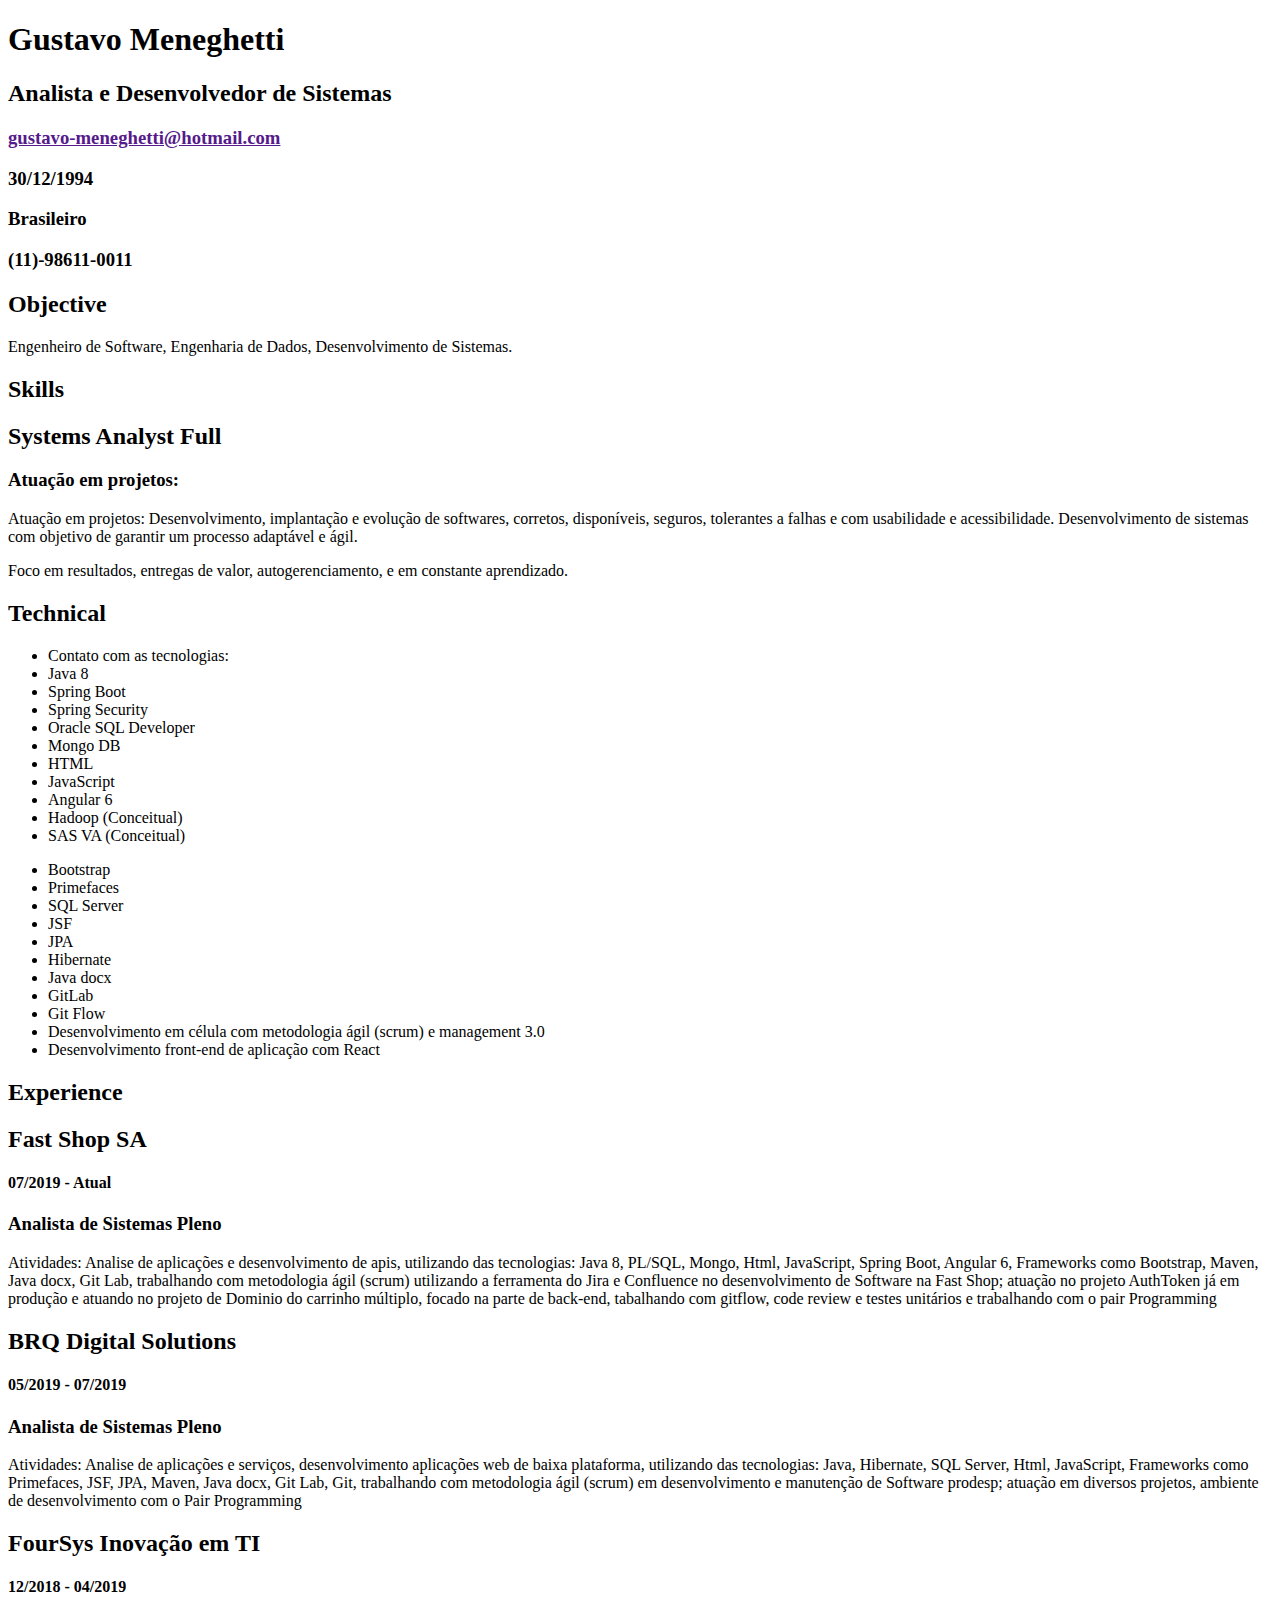
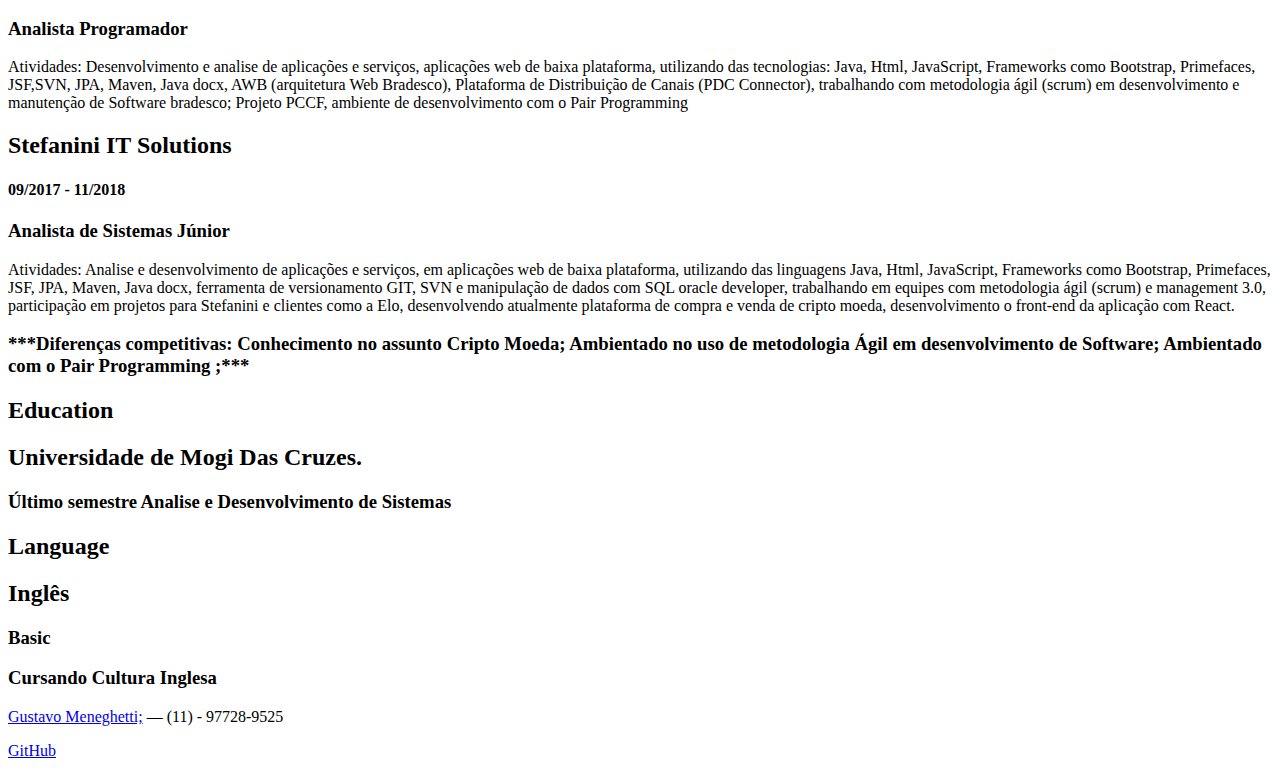
==== index.html @ bf4cbed9 "update" ====
﻿<!DOCTYPE html PUBLIC "-//W3C//DTD XHTML 1.0 Strict//EN" "http://www.w3.org/TR/xhtml1/DTD/xhtml1-strict.dtd">

<!-- saved from url=(0057)file:///C:/Users/Raphael/Desktop/__MACOSX/srt-resume.html -->
<html><head><meta http-equiv="Content-Type" content="text/html; charset=UTF-8">

	<title>Gustavo Meneghetti | Analista e Desenvolvedor de Sistemas | gustavo-meneghetti@hotmail.com</title>
	

	<meta name="keywords" content="">
	<meta name="description" content="">

     <link href="css/resume.css" rel="stylesheet">
    <link href="css/reset-fonts-grids.css" rel="stylesheet"> 

	<link rel="stylesheet" type="text/css" href="./css/reset-fonts-grids.css" media="all"> 
	<link rel="stylesheet" type="text/css" href="./css/resume.css" media="all">

	<script href="css/resume.css" rel="stylesheet"></script>
	<script href="css/reset-fonts-grids.css" rel="stylesheet"></script>
    

</head>
<body>

<div id="doc2" class="yui-t7">
	<div id="inner">
	
		<div id="hd">
			<div class="yui-gc">
				<div class="yui-u first">
					<h1>Gustavo Meneghetti</h1>
					<h2>Analista e Desenvolvedor de Sistemas</h2>
				</div>

				<div class="yui-u">
					<div class="contact-info">
						<h3><a href="">gustavo-meneghetti@hotmail.com</a></h3>
					    <h3>30/12/1994</h3>
						<h3>Brasileiro</h3>
						<h3>(11)-98611-0011 </h3>
					</div><!--// .contact-info -->
				</div>
			</div><!--// .yui-gc -->
		</div><!--// hd -->

		<div id="bd">
			<div id="yui-main">
				<div class="yui-b">

					<div class="yui-gf">
						<div class="yui-u first">
							<h2>Objective</h2>
						</div>
						<div class="yui-u">
							<p class="enlarge">
								Engenheiro de Software, Engenharia de Dados, Desenvolvimento de Sistemas. 
							</p>
						</div>
					</div><!--// .yui-gf -->
					
					<div class="yui-gf">
	
						<div class="yui-u first">
							<h2>Skills</h2>
						</div><!--// .yui-u -->

						<div class="yui-u">

							<div class="job">

							<div class="job last">
								<h2>Systems Analyst Full</h2>
								
								<h3>Atuação em projetos: </h3>
								<p>Atuação em projetos: Desenvolvimento, implantação e evolução de softwares, corretos, disponíveis, seguros, tolerantes a falhas e com usabilidade e acessibilidade. Desenvolvimento de sistemas com objetivo de garantir um processo adaptável e ágil.
								<p>Foco em resultados, entregas de valor, autogerenciamento, e em constante aprendizado. 
							</div>

						</div><!--// .yui-u -->
					</div><!--// .yui-gf -->

				       
					</div><!--// .yui-gf -->	

					<div class="yui-gf">
						<div class="yui-u first">
							<h2>Technical</h2>
						</div>
						<div class="yui-u">
							<ul class="talent">
								<li>Contato com as tecnologias:</li>
								<li>Java 8</li>
								<li>Spring Boot</li>
								<li>Spring Security</li>
								<li>Oracle SQL Developer</li>
								<li>Mongo DB</li>
								<li>HTML</li>
								<li>JavaScript</li>
								<li>Angular 6</li>
								<li class="last">Hadoop (Conceitual)</li>
								<li>SAS VA (Conceitual)</li>
							
							</ul>

							<ul class="talent">
								<li>Bootstrap</li>
								<li>Primefaces</li>
								<li>SQL Server</li>
								<li>JSF</li>
								<li>JPA</li>
								<li>Hibernate</li>
								<li>Java docx</li>
								<li>GitLab</li>
                                                                <li>Git Flow</li>
								<li>Desenvolvimento em célula com metodologia ágil (scrum) e management 3.0</li>
								<li>Desenvolvimento front-end de aplicação com React </li>
							</ul>

						</div>
					</div><!--// .yui-gf-->

					<div class="yui-gf">
	
						<div class="yui-u first">
							<h2>Experience</h2>
						</div><!--// .yui-u -->

						<div class="yui-u">
							
							<div class="job">
								 <div class="job last">
								<h2>Fast Shop SA</h2>
								<h4>07/2019 - Atual</h4>
								<h3>Analista de Sistemas Pleno</h3>
								<p>Atividades: Analise de aplicações e desenvolvimento de apis, utilizando das tecnologias: Java 8, PL/SQL, Mongo, Html, JavaScript, Spring Boot, Angular 6, Frameworks como Bootstrap, Maven, Java docx, Git Lab, trabalhando com metodologia ágil (scrum) utilizando a ferramenta do Jira e Confluence no desenvolvimento de Software na Fast Shop; atuação no projeto AuthToken já em produção e atuando no projeto de Dominio do carrinho múltiplo, focado na parte de back-end, tabalhando com gitflow, code review e testes unitários e trabalhando com o pair Programming</h3>
							</div>

							<div class="job">
								 <div class="job last">
								<h2>BRQ Digital Solutions</h2>
								<h4>05/2019 - 07/2019 </h4>
								<h3>Analista de Sistemas Pleno</h3>
								<p>Atividades: Analise de aplicações e serviços, desenvolvimento aplicações web de baixa plataforma, utilizando das tecnologias: Java, Hibernate, SQL Server, Html, JavaScript, Frameworks como Primefaces, JSF,  JPA, Maven, Java docx, Git Lab, Git, trabalhando com metodologia ágil (scrum) em desenvolvimento e manutenção de Software prodesp; atuação em diversos projetos, ambiente de desenvolvimento com o Pair Programming</h3>
							</div>
								
						       <div class="job last">
								<h2>FourSys Inovação em TI</h2>
								<h4>12/2018 - 04/2019</h4>
								<h3>Analista Programador</h3>
								<p>Atividades: Desenvolvimento e analise  de aplicações e serviços, aplicações web de baixa plataforma, utilizando das tecnologias: Java, Html, JavaScript, Frameworks como Bootstrap, Primefaces, JSF,SVN, JPA, Maven, Java docx, AWB (arquitetura Web Bradesco), Plataforma de Distribuição de Canais (PDC Connector), trabalhando com metodologia ágil (scrum) em desenvolvimento e manutenção de Software bradesco; Projeto PCCF, ambiente de desenvolvimento com o Pair Programming</h3>
							</div>

							<div class="job last">
								<h2>Stefanini IT Solutions</h2>
								<h4>09/2017 - 11/2018</h4>
								<h3>Analista de Sistemas Júnior</h3>
								<p>Atividades: Analise e desenvolvimento de aplicações e serviços, em aplicações web de  baixa plataforma, utilizando das linguagens Java, Html, JavaScript, Frameworks como Bootstrap, Primefaces, JSF, JPA, Maven, Java docx, ferramenta de versionamento GIT, SVN e manipulação de dados com SQL oracle developer, trabalhando em equipes com metodologia ágil (scrum) e management 3.0, participação em projetos para Stefanini e clientes como a Elo, desenvolvendo atualmente plataforma de compra e venda de cripto moeda, desenvolvimento o front-end da aplicação com  React. 
								<h3> ***Diferenças competitivas: Conhecimento no assunto Cripto Moeda; Ambientado no uso de metodologia Ágil em desenvolvimento de Software; Ambientado com o Pair Programming ;***</h3>
							</div>

						</div><!--// .yui-u -->
					</div><!--// .yui-gf -->
                    <div class="yui-gf">  
				
						<div class="yui-u first">

						</div>
													<h2>Education</h2>
						<div class="yui-u">

							<h2>Universidade de Mogi Das Cruzes.</h2>
							<h3>Último semestre Analise e Desenvolvimento de Sistemas  </h3>
						</div>

					</div><!--// .yui-gf -->
					<div class="yui-gf last">  
						<div class="yui-u first">
							<h2>Language</h2>
						</div>

						<div class="yui-u">
							<h2>Inglês</h2>
							<h3>Basic</h3>
							<h3>Cursando Cultura Inglesa</h3>
						</div>	

					</div><!--// .yui-gf -->
			</div><!--// .yui-gf -->
		
				</div><!--// .yui-b -->
			</div><!--// yui-main -->
		</div><!--// bd -->

		<div id="ft">
			<p><a href="https://www.linkedin.com/in/gustavo-meneghetti-94146b95/">Gustavo Meneghetti;</a> — (11) - 97728-9525</p>
			<p> <a href="https://github.com/77136">GitHub</a></p>
		</div><!--// footer -->

	</div><!-- // inner -->


</div><!--// doc -->





</body></html>
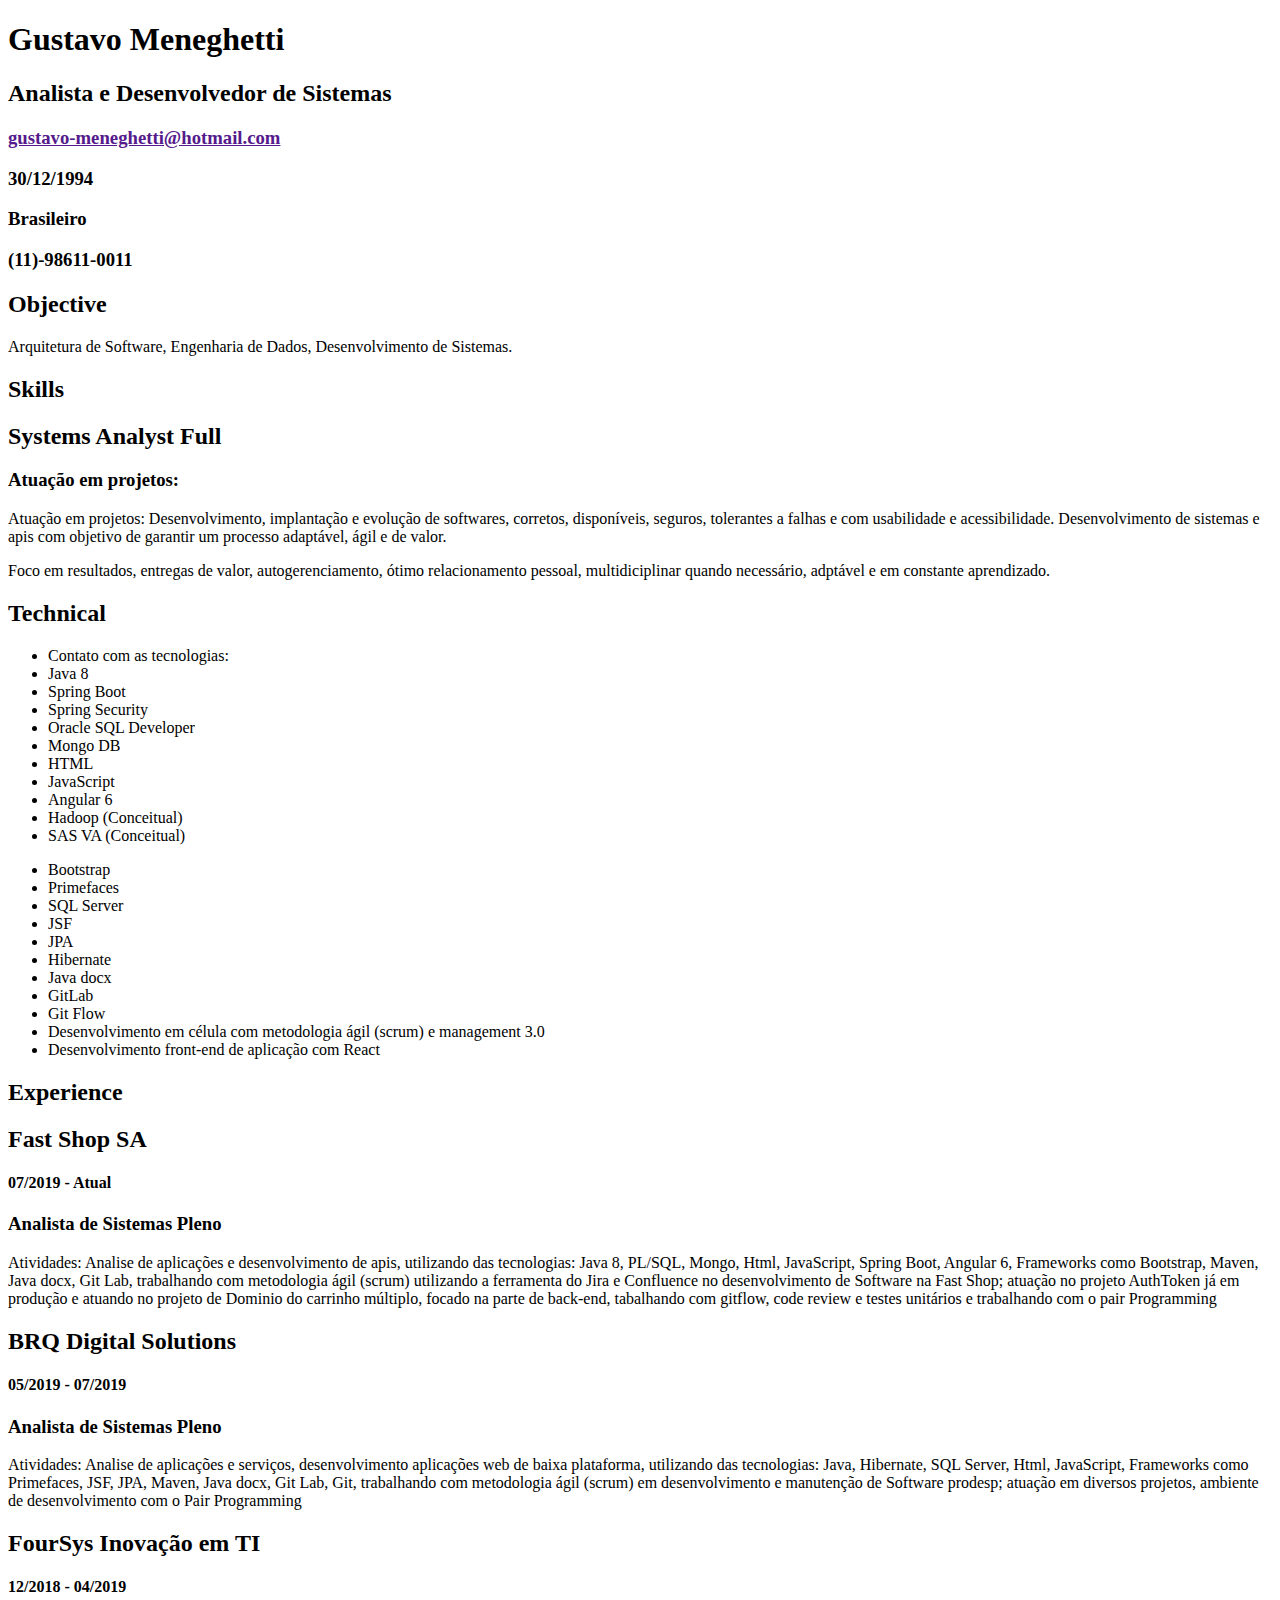
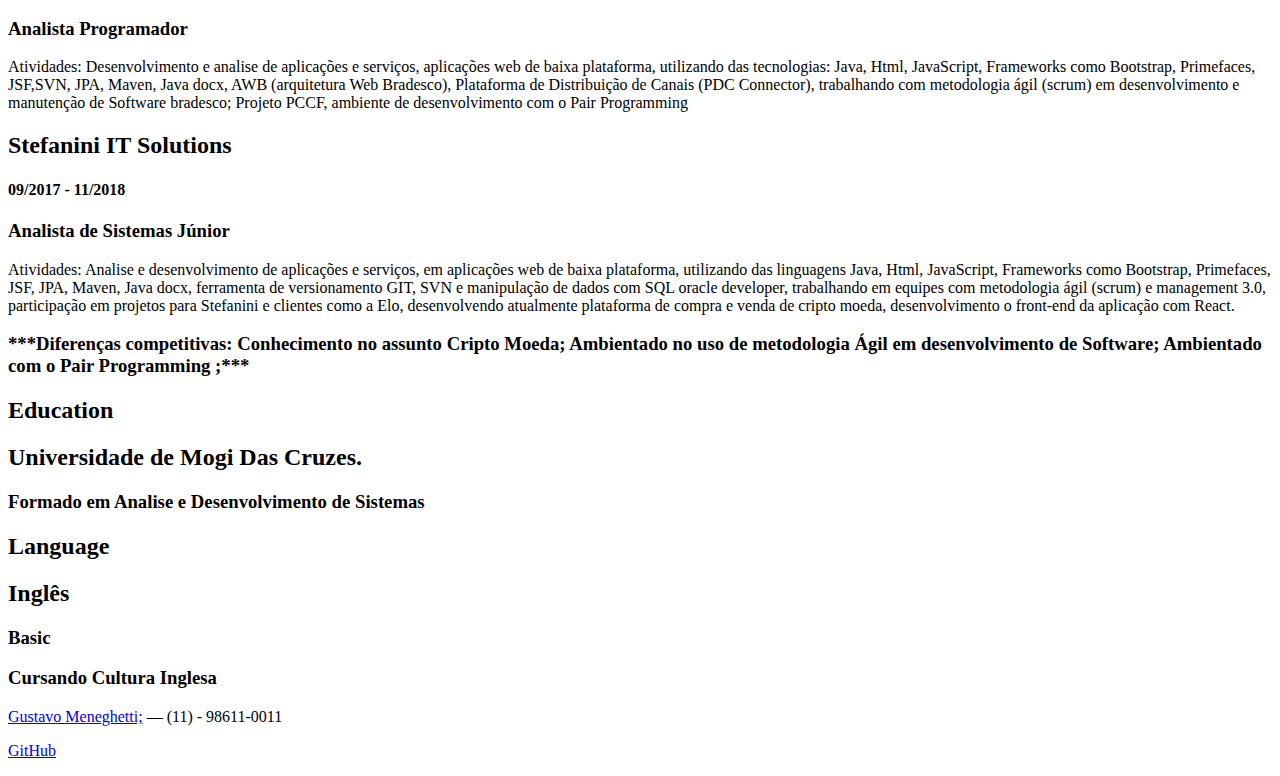
==== commit a394f2be: "up" ====
--- a/index.html
+++ b/index.html
@@ -53,7 +53,7 @@
 						</div>
 						<div class="yui-u">
 							<p class="enlarge">
-								Engenheiro de Software, Engenharia de Dados, Desenvolvimento de Sistemas. 
+								Arquitetura de Software, Engenharia de Dados, Desenvolvimento de Sistemas. 
 							</p>
 						</div>
 					</div><!--// .yui-gf -->
@@ -72,8 +72,8 @@
 								<h2>Systems Analyst Full</h2>
 								
 								<h3>Atuação em projetos: </h3>
-								<p>Atuação em projetos: Desenvolvimento, implantação e evolução de softwares, corretos, disponíveis, seguros, tolerantes a falhas e com usabilidade e acessibilidade. Desenvolvimento de sistemas com objetivo de garantir um processo adaptável e ágil.
-								<p>Foco em resultados, entregas de valor, autogerenciamento, e em constante aprendizado. 
+								<p>Atuação em projetos: Desenvolvimento, implantação e evolução de softwares, corretos, disponíveis, seguros, tolerantes a falhas e com usabilidade e acessibilidade. Desenvolvimento de sistemas e apis com objetivo de garantir um processo adaptável, ágil e de valor.
+								<p>Foco em resultados, entregas de valor, autogerenciamento, ótimo relacionamento pessoal, multidiciplinar quando necessário, adptável e em constante aprendizado. 
 							</div>
 
 						</div><!--// .yui-u -->
@@ -169,7 +169,7 @@
 						<div class="yui-u">
 
 							<h2>Universidade de Mogi Das Cruzes.</h2>
-							<h3>Último semestre Analise e Desenvolvimento de Sistemas  </h3>
+							<h3>Formado em Analise e Desenvolvimento de Sistemas</h3>
 						</div>
 
 					</div><!--// .yui-gf -->
@@ -192,7 +192,7 @@
 		</div><!--// bd -->
 
 		<div id="ft">
-			<p><a href="https://www.linkedin.com/in/gustavo-meneghetti-94146b95/">Gustavo Meneghetti;</a> — (11) - 97728-9525</p>
+			<p><a href="https://www.linkedin.com/in/gustavo-meneghetti-94146b95/">Gustavo Meneghetti;</a> — (11) - 98611-0011</p>
 			<p> <a href="https://github.com/77136">GitHub</a></p>
 		</div><!--// footer -->
 
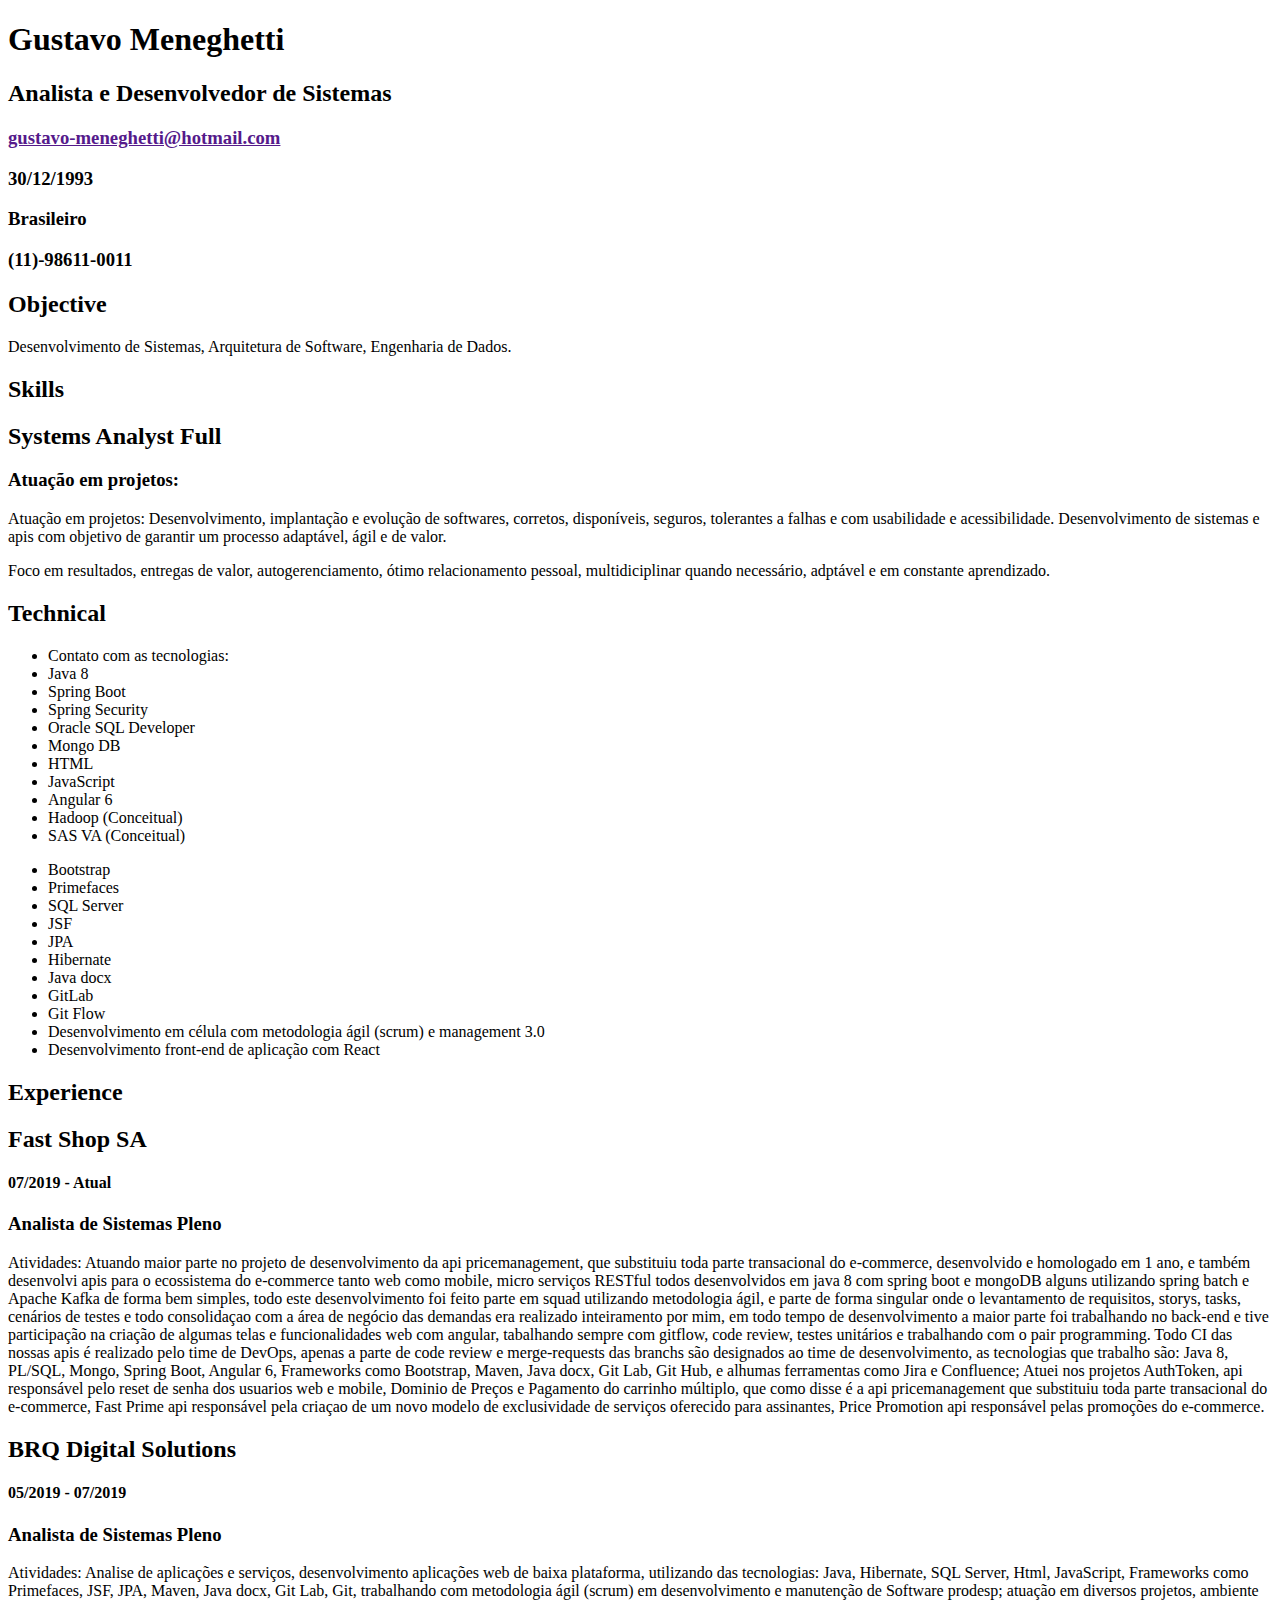
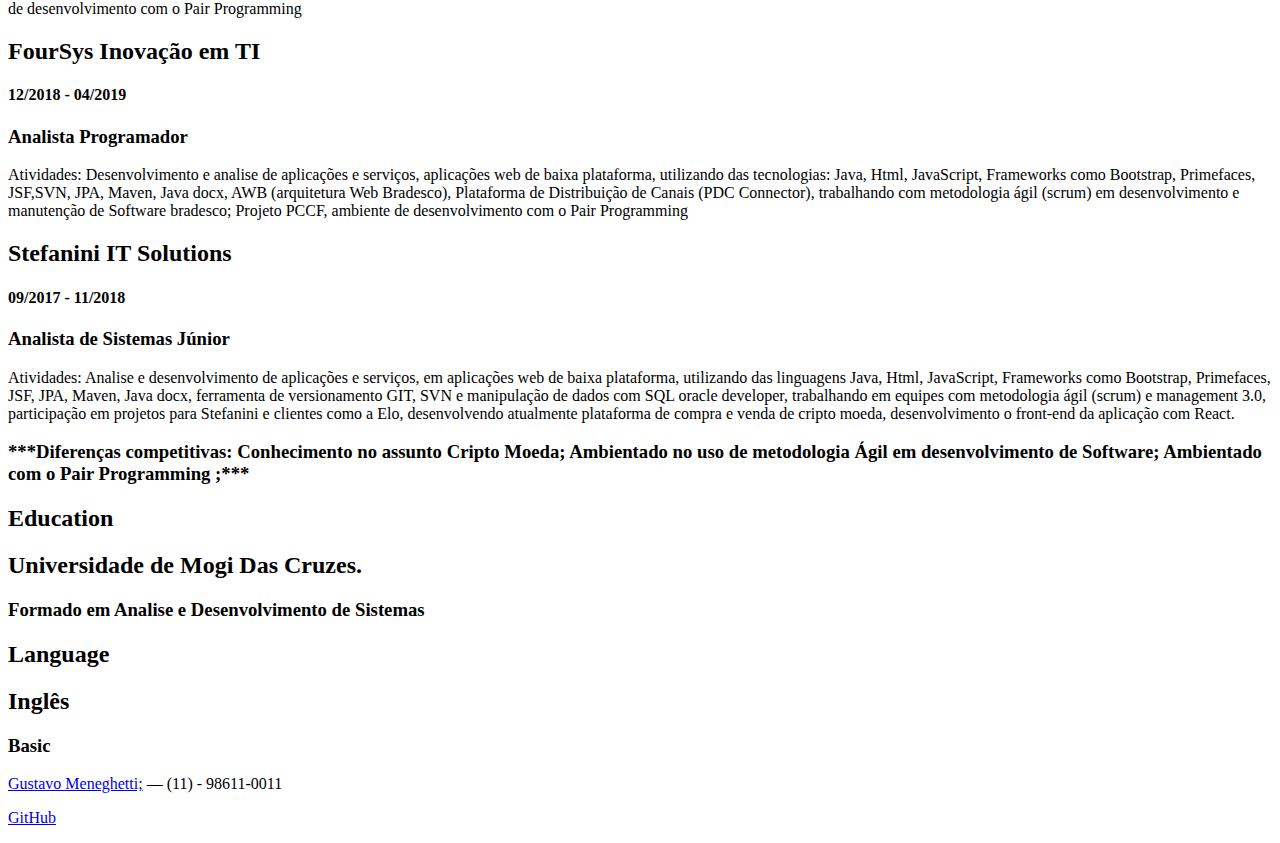
==== commit e8a23fec: "att cv" ====
--- a/index.html
+++ b/index.html
@@ -35,7 +35,7 @@
 				<div class="yui-u">
 					<div class="contact-info">
 						<h3><a href="">gustavo-meneghetti@hotmail.com</a></h3>
-					    <h3>30/12/1994</h3>
+					    <h3>30/12/1993</h3>
 						<h3>Brasileiro</h3>
 						<h3>(11)-98611-0011 </h3>
 					</div><!--// .contact-info -->
@@ -53,7 +53,7 @@
 						</div>
 						<div class="yui-u">
 							<p class="enlarge">
-								Arquitetura de Software, Engenharia de Dados, Desenvolvimento de Sistemas. 
+								Desenvolvimento de Sistemas, Arquitetura de Software, Engenharia de Dados. 
 							</p>
 						</div>
 					</div><!--// .yui-gf -->
@@ -132,7 +132,7 @@
 								<h2>Fast Shop SA</h2>
 								<h4>07/2019 - Atual</h4>
 								<h3>Analista de Sistemas Pleno</h3>
-								<p>Atividades: Analise de aplicações e desenvolvimento de apis, utilizando das tecnologias: Java 8, PL/SQL, Mongo, Html, JavaScript, Spring Boot, Angular 6, Frameworks como Bootstrap, Maven, Java docx, Git Lab, trabalhando com metodologia ágil (scrum) utilizando a ferramenta do Jira e Confluence no desenvolvimento de Software na Fast Shop; atuação no projeto AuthToken já em produção e atuando no projeto de Dominio do carrinho múltiplo, focado na parte de back-end, tabalhando com gitflow, code review e testes unitários e trabalhando com o pair Programming</h3>
+								<p>Atividades: Atuando maior parte no projeto de desenvolvimento da api pricemanagement, que substituiu toda parte transacional do e-commerce, desenvolvido e homologado em 1 ano, e também desenvolvi apis para o ecossistema do e-commerce tanto web como mobile, micro serviços RESTful todos desenvolvidos em java 8 com spring boot e mongoDB alguns utilizando spring batch e Apache Kafka de forma bem simples, todo este desenvolvimento foi feito parte em squad utilizando metodologia ágil, e parte de forma singular onde o levantamento de requisitos, storys, tasks, cenários de testes e todo consolidaçao com a área de negócio das demandas era realizado inteiramento por mim, em todo tempo de desenvolvimento a maior parte foi trabalhando no back-end e tive participação na criação de algumas telas e funcionalidades web com angular, tabalhando sempre com gitflow, code review, testes unitários e trabalhando com o pair programming. Todo CI das nossas apis é realizado pelo time de DevOps, apenas a parte de code review e merge-requests das branchs são designados ao time de desenvolvimento, as tecnologias que trabalho são: Java 8, PL/SQL, Mongo, Spring Boot, Angular 6, Frameworks como Bootstrap, Maven, Java docx, Git Lab, Git Hub, e alhumas ferramentas como Jira e Confluence; Atuei nos projetos AuthToken, api responsável pelo reset de senha dos usuarios web e mobile, Dominio de Preços e Pagamento do carrinho múltiplo, que como disse é a api pricemanagement que substituiu toda parte transacional do e-commerce, Fast Prime api responsável pela criaçao de um novo modelo de exclusividade de serviços oferecido para assinantes, Price Promotion api responsável pelas promoções do e-commerce. </h3>
 							</div>
 
 							<div class="job">
@@ -181,7 +181,6 @@
 						<div class="yui-u">
 							<h2>Inglês</h2>
 							<h3>Basic</h3>
-							<h3>Cursando Cultura Inglesa</h3>
 						</div>	
 
 					</div><!--// .yui-gf -->
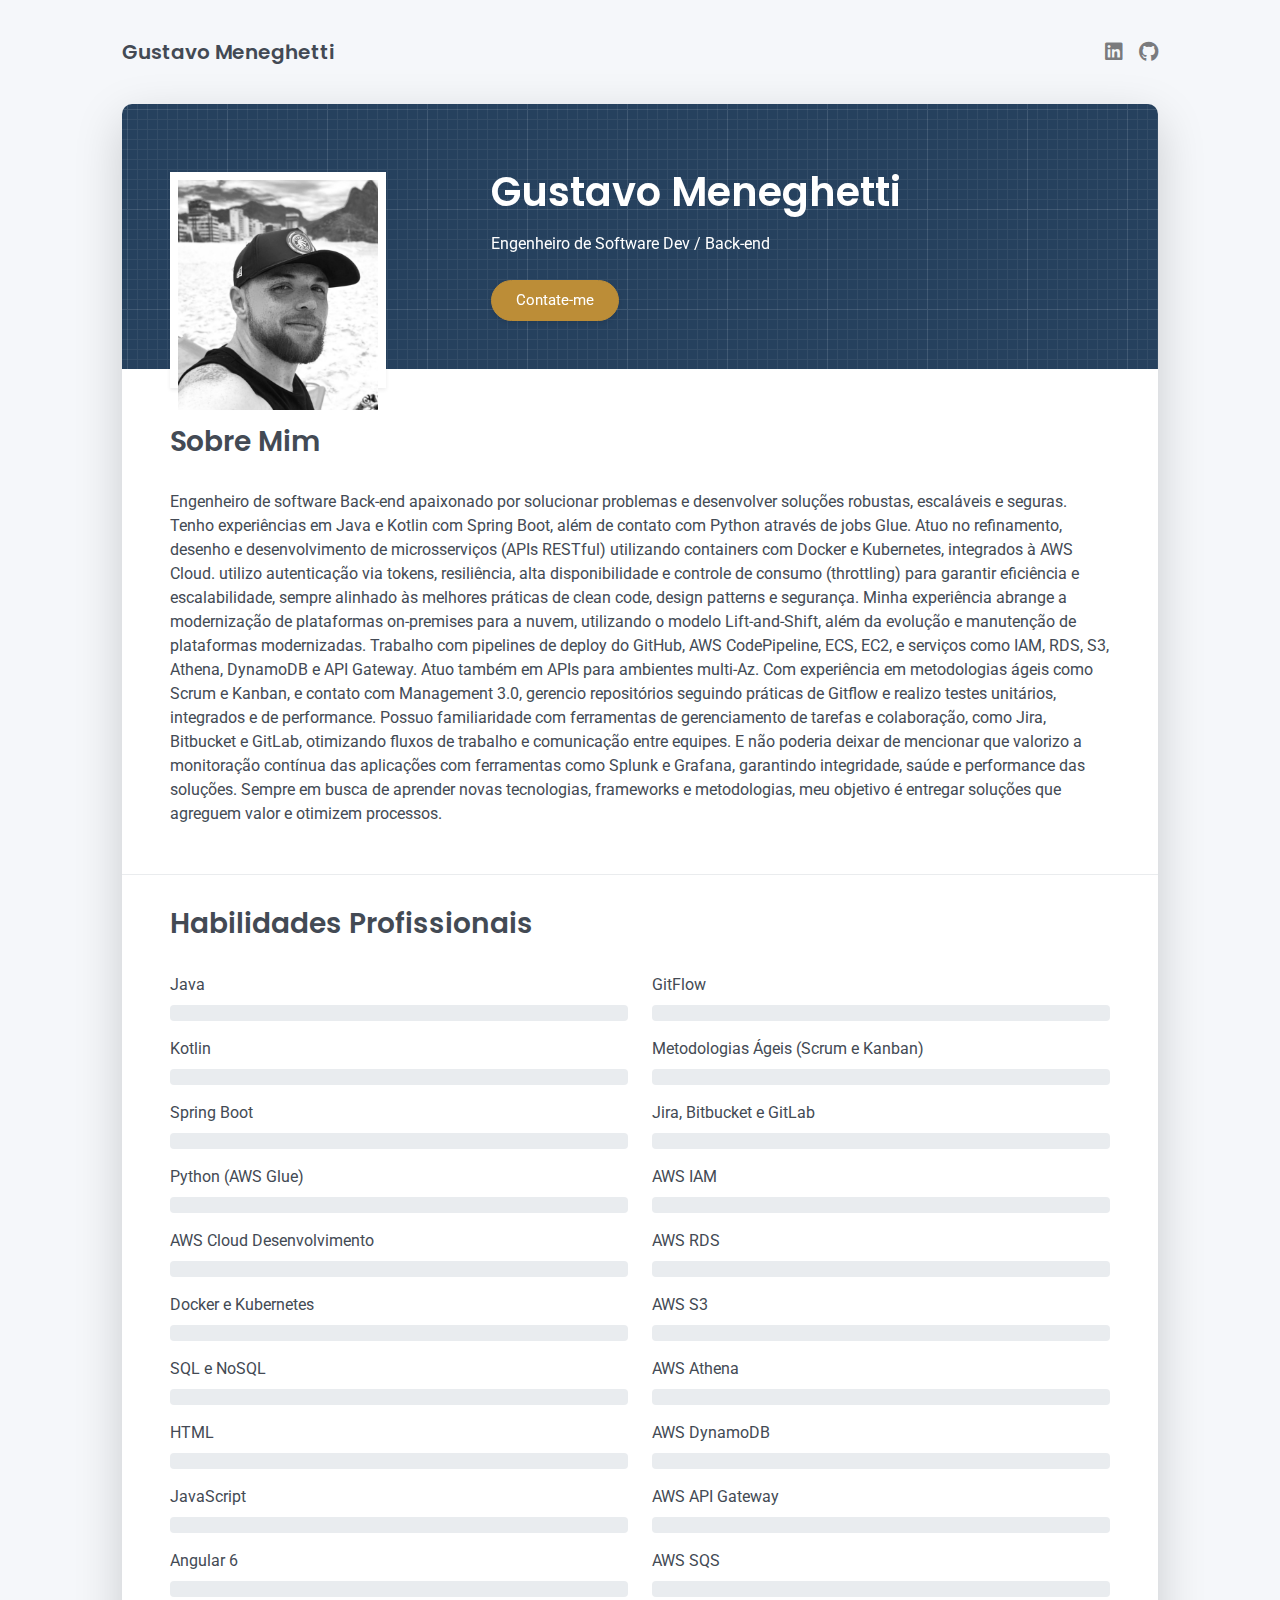
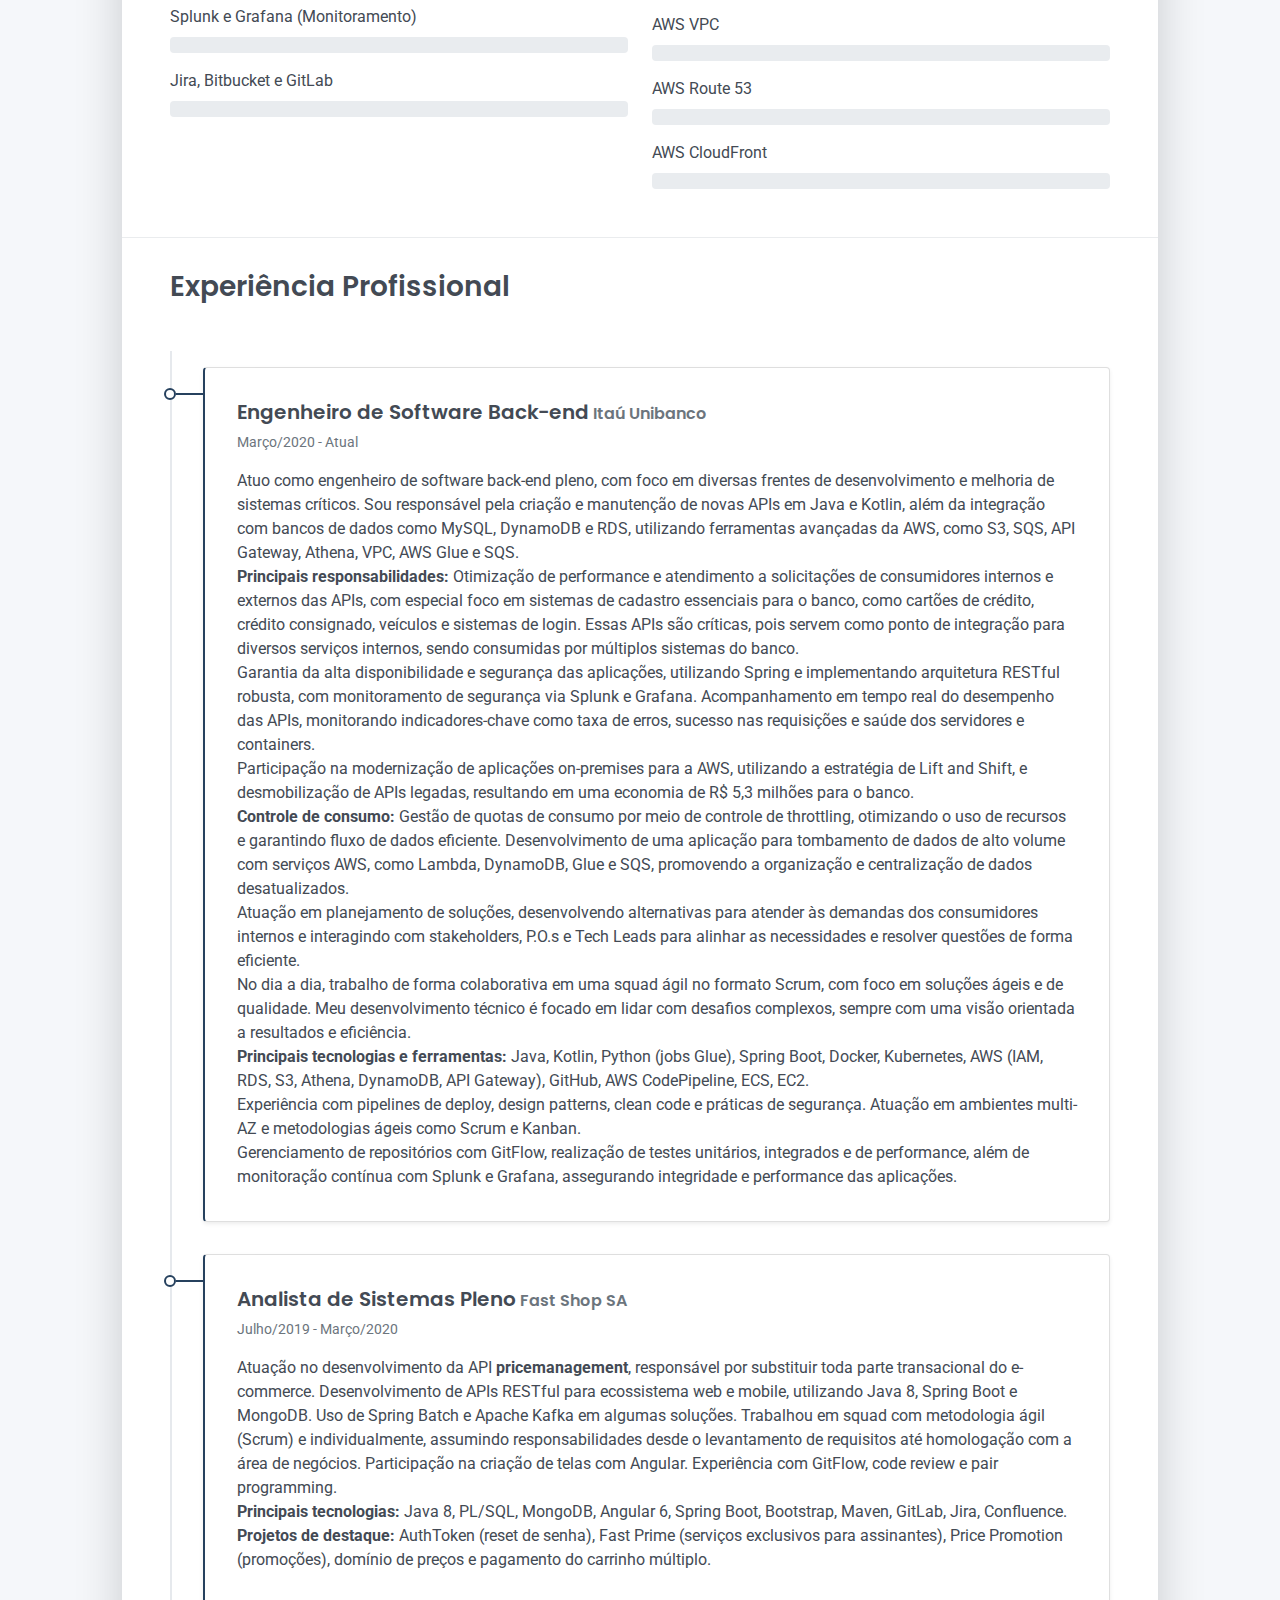
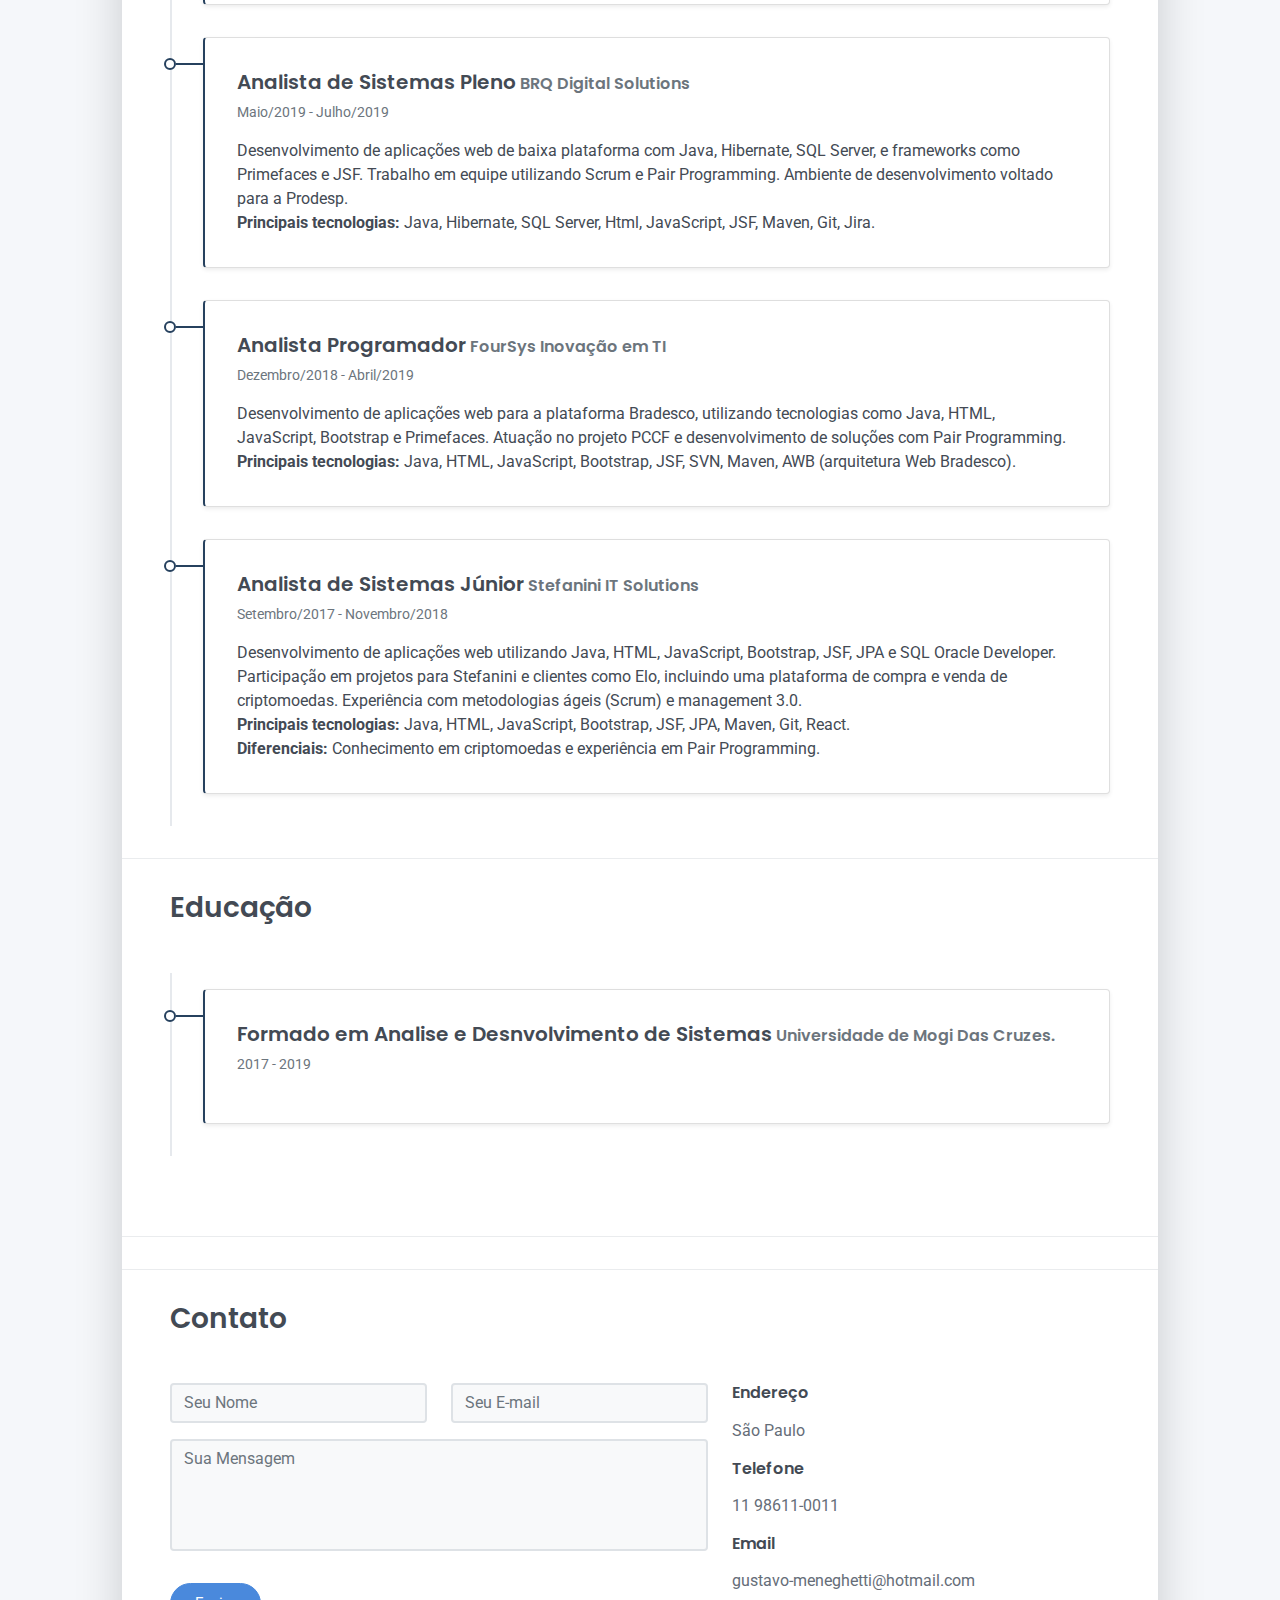
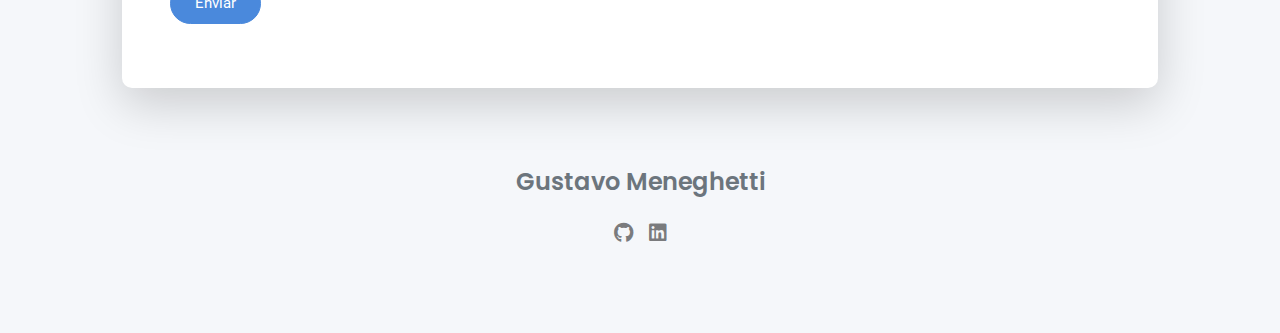
==== commit acc4e661: "subindo" ====
--- a/index.html
+++ b/index.html
@@ -1,208 +1,379 @@
-﻿<!DOCTYPE html PUBLIC "-//W3C//DTD XHTML 1.0 Strict//EN" "http://www.w3.org/TR/xhtml1/DTD/xhtml1-strict.dtd">
-
-<!-- saved from url=(0057)file:///C:/Users/Raphael/Desktop/__MACOSX/srt-resume.html -->
-<html><head><meta http-equiv="Content-Type" content="text/html; charset=UTF-8">
-
-	<title>Gustavo Meneghetti | Analista e Desenvolvedor de Sistemas | gustavo-meneghetti@hotmail.com</title>
-	
-
-	<meta name="keywords" content="">
-	<meta name="description" content="">
-
-     <link href="css/resume.css" rel="stylesheet">
-    <link href="css/reset-fonts-grids.css" rel="stylesheet"> 
-
-	<link rel="stylesheet" type="text/css" href="./css/reset-fonts-grids.css" media="all"> 
-	<link rel="stylesheet" type="text/css" href="./css/resume.css" media="all">
-
-	<script href="css/resume.css" rel="stylesheet"></script>
-	<script href="css/reset-fonts-grids.css" rel="stylesheet"></script>
-    
-
-</head>
-<body>
-
-<div id="doc2" class="yui-t7">
-	<div id="inner">
-	
-		<div id="hd">
-			<div class="yui-gc">
-				<div class="yui-u first">
-					<h1>Gustavo Meneghetti</h1>
-					<h2>Analista e Desenvolvedor de Sistemas</h2>
-				</div>
-
-				<div class="yui-u">
-					<div class="contact-info">
-						<h3><a href="">gustavo-meneghetti@hotmail.com</a></h3>
-					    <h3>30/12/1993</h3>
-						<h3>Brasileiro</h3>
-						<h3>(11)-98611-0011 </h3>
-					</div><!--// .contact-info -->
-				</div>
-			</div><!--// .yui-gc -->
-		</div><!--// hd -->
-
-		<div id="bd">
-			<div id="yui-main">
-				<div class="yui-b">
-
-					<div class="yui-gf">
-						<div class="yui-u first">
-							<h2>Objective</h2>
-						</div>
-						<div class="yui-u">
-							<p class="enlarge">
-								Desenvolvimento de Sistemas, Arquitetura de Software, Engenharia de Dados. 
-							</p>
-						</div>
-					</div><!--// .yui-gf -->
-					
-					<div class="yui-gf">
-	
-						<div class="yui-u first">
-							<h2>Skills</h2>
-						</div><!--// .yui-u -->
-
-						<div class="yui-u">
-
-							<div class="job">
-
-							<div class="job last">
-								<h2>Systems Analyst Full</h2>
-								
-								<h3>Atuação em projetos: </h3>
-								<p>Atuação em projetos: Desenvolvimento, implantação e evolução de softwares, corretos, disponíveis, seguros, tolerantes a falhas e com usabilidade e acessibilidade. Desenvolvimento de sistemas e apis com objetivo de garantir um processo adaptável, ágil e de valor.
-								<p>Foco em resultados, entregas de valor, autogerenciamento, ótimo relacionamento pessoal, multidiciplinar quando necessário, adptável e em constante aprendizado. 
-							</div>
-
-						</div><!--// .yui-u -->
-					</div><!--// .yui-gf -->
-
-				       
-					</div><!--// .yui-gf -->	
-
-					<div class="yui-gf">
-						<div class="yui-u first">
-							<h2>Technical</h2>
-						</div>
-						<div class="yui-u">
-							<ul class="talent">
-								<li>Contato com as tecnologias:</li>
-								<li>Java 8</li>
-								<li>Spring Boot</li>
-								<li>Spring Security</li>
-								<li>Oracle SQL Developer</li>
-								<li>Mongo DB</li>
-								<li>HTML</li>
-								<li>JavaScript</li>
-								<li>Angular 6</li>
-								<li class="last">Hadoop (Conceitual)</li>
-								<li>SAS VA (Conceitual)</li>
-							
-							</ul>
-
-							<ul class="talent">
-								<li>Bootstrap</li>
-								<li>Primefaces</li>
-								<li>SQL Server</li>
-								<li>JSF</li>
-								<li>JPA</li>
-								<li>Hibernate</li>
-								<li>Java docx</li>
-								<li>GitLab</li>
-                                                                <li>Git Flow</li>
-								<li>Desenvolvimento em célula com metodologia ágil (scrum) e management 3.0</li>
-								<li>Desenvolvimento front-end de aplicação com React </li>
-							</ul>
-
-						</div>
-					</div><!--// .yui-gf-->
-
-					<div class="yui-gf">
-	
-						<div class="yui-u first">
-							<h2>Experience</h2>
-						</div><!--// .yui-u -->
-
-						<div class="yui-u">
-							
-							<div class="job">
-								 <div class="job last">
-								<h2>Fast Shop SA</h2>
-								<h4>07/2019 - Atual</h4>
-								<h3>Analista de Sistemas Pleno</h3>
-								<p>Atividades: Atuando maior parte no projeto de desenvolvimento da api pricemanagement, que substituiu toda parte transacional do e-commerce, desenvolvido e homologado em 1 ano, e também desenvolvi apis para o ecossistema do e-commerce tanto web como mobile, micro serviços RESTful todos desenvolvidos em java 8 com spring boot e mongoDB alguns utilizando spring batch e Apache Kafka de forma bem simples, todo este desenvolvimento foi feito parte em squad utilizando metodologia ágil, e parte de forma singular onde o levantamento de requisitos, storys, tasks, cenários de testes e todo consolidaçao com a área de negócio das demandas era realizado inteiramento por mim, em todo tempo de desenvolvimento a maior parte foi trabalhando no back-end e tive participação na criação de algumas telas e funcionalidades web com angular, tabalhando sempre com gitflow, code review, testes unitários e trabalhando com o pair programming. Todo CI das nossas apis é realizado pelo time de DevOps, apenas a parte de code review e merge-requests das branchs são designados ao time de desenvolvimento, as tecnologias que trabalho são: Java 8, PL/SQL, Mongo, Spring Boot, Angular 6, Frameworks como Bootstrap, Maven, Java docx, Git Lab, Git Hub, e alhumas ferramentas como Jira e Confluence; Atuei nos projetos AuthToken, api responsável pelo reset de senha dos usuarios web e mobile, Dominio de Preços e Pagamento do carrinho múltiplo, que como disse é a api pricemanagement que substituiu toda parte transacional do e-commerce, Fast Prime api responsável pela criaçao de um novo modelo de exclusividade de serviços oferecido para assinantes, Price Promotion api responsável pelas promoções do e-commerce. </h3>
-							</div>
-
-							<div class="job">
-								 <div class="job last">
-								<h2>BRQ Digital Solutions</h2>
-								<h4>05/2019 - 07/2019 </h4>
-								<h3>Analista de Sistemas Pleno</h3>
-								<p>Atividades: Analise de aplicações e serviços, desenvolvimento aplicações web de baixa plataforma, utilizando das tecnologias: Java, Hibernate, SQL Server, Html, JavaScript, Frameworks como Primefaces, JSF,  JPA, Maven, Java docx, Git Lab, Git, trabalhando com metodologia ágil (scrum) em desenvolvimento e manutenção de Software prodesp; atuação em diversos projetos, ambiente de desenvolvimento com o Pair Programming</h3>
-							</div>
-								
-						       <div class="job last">
-								<h2>FourSys Inovação em TI</h2>
-								<h4>12/2018 - 04/2019</h4>
-								<h3>Analista Programador</h3>
-								<p>Atividades: Desenvolvimento e analise  de aplicações e serviços, aplicações web de baixa plataforma, utilizando das tecnologias: Java, Html, JavaScript, Frameworks como Bootstrap, Primefaces, JSF,SVN, JPA, Maven, Java docx, AWB (arquitetura Web Bradesco), Plataforma de Distribuição de Canais (PDC Connector), trabalhando com metodologia ágil (scrum) em desenvolvimento e manutenção de Software bradesco; Projeto PCCF, ambiente de desenvolvimento com o Pair Programming</h3>
-							</div>
-
-							<div class="job last">
-								<h2>Stefanini IT Solutions</h2>
-								<h4>09/2017 - 11/2018</h4>
-								<h3>Analista de Sistemas Júnior</h3>
-								<p>Atividades: Analise e desenvolvimento de aplicações e serviços, em aplicações web de  baixa plataforma, utilizando das linguagens Java, Html, JavaScript, Frameworks como Bootstrap, Primefaces, JSF, JPA, Maven, Java docx, ferramenta de versionamento GIT, SVN e manipulação de dados com SQL oracle developer, trabalhando em equipes com metodologia ágil (scrum) e management 3.0, participação em projetos para Stefanini e clientes como a Elo, desenvolvendo atualmente plataforma de compra e venda de cripto moeda, desenvolvimento o front-end da aplicação com  React. 
-								<h3> ***Diferenças competitivas: Conhecimento no assunto Cripto Moeda; Ambientado no uso de metodologia Ágil em desenvolvimento de Software; Ambientado com o Pair Programming ;***</h3>
-							</div>
-
-						</div><!--// .yui-u -->
-					</div><!--// .yui-gf -->
-                    <div class="yui-gf">  
-				
-						<div class="yui-u first">
-
-						</div>
-													<h2>Education</h2>
-						<div class="yui-u">
-
-							<h2>Universidade de Mogi Das Cruzes.</h2>
-							<h3>Formado em Analise e Desenvolvimento de Sistemas</h3>
-						</div>
-
-					</div><!--// .yui-gf -->
-					<div class="yui-gf last">  
-						<div class="yui-u first">
-							<h2>Language</h2>
-						</div>
-
-						<div class="yui-u">
-							<h2>Inglês</h2>
-							<h3>Basic</h3>
-						</div>	
-
-					</div><!--// .yui-gf -->
-			</div><!--// .yui-gf -->
-		
-				</div><!--// .yui-b -->
-			</div><!--// yui-main -->
-		</div><!--// bd -->
-
-		<div id="ft">
-			<p><a href="https://www.linkedin.com/in/gustavo-meneghetti-94146b95/">Gustavo Meneghetti;</a> — (11) - 98611-0011</p>
-			<p> <a href="https://github.com/77136">GitHub</a></p>
-		</div><!--// footer -->
-
-	</div><!-- // inner -->
-
-
-</div><!--// doc -->
-
-
-
-
-
-</body></html>
-
+<!DOCTYPE html>
+<html lang="pt-BR">
+  <head>
+    <meta charset="UTF-8">
+    <meta http-equiv="X-UA-Compatible" content="IE=edge">
+    <meta name="viewport" content="width=device-width, initial-scale=1">
+    <title>Currículo Gustavo Meneghettei</title>
+    <link rel="preconnect" href="https://fonts.gstatic.com" crossorigin="crossorigin"/>
+    <link rel="preload" as="style" href="https://fonts.googleapis.com/css2?family=Poppins:wght@600&amp;family=Roboto:wght@300;400;500;700&amp;display=swap"/>
+    <link rel="stylesheet" href="https://fonts.googleapis.com/css2?family=Poppins:wght@600&amp;family=Roboto:wght@300;400;500;700&amp;display=swap" media="print" onload="this.media='all'"/>
+    <noscript>
+      <link rel="stylesheet" href="https://fonts.googleapis.com/css2?family=Poppins:wght@600&amp;family=Roboto:wght@300;400;500;700&amp;display=swap"/>
+    </noscript>
+    <link href="css/font-awesome/css/all.min.css?ver=1.2.0" rel="stylesheet">
+    <link href="css/bootstrap.min.css?ver=1.2.0" rel="stylesheet">
+    <link href="css/aos.css?ver=1.2.0" rel="stylesheet">
+    <link href="css/main.css?ver=1.2.0" rel="stylesheet">
+    <noscript>
+      <style type="text/css">
+        [data-aos] {
+            opacity: 1 !important;
+            transform: translate(0) scale(1) !important;
+        }
+      </style>
+    </noscript>
+  </head>
+  <body id="topo">
+    <header class="d-print-none">
+      <div class="container text-center text-lg-left">
+        <div class="py-3 clearfix">
+          <h1 class="site-title mb-0">Gustavo Meneghetti</h1>
+          <div class="site-nav">
+            <nav role="navigation">
+              <ul class="nav justify-content-center">
+                <li class="nav-item"><a class="nav-link" href="https://www.linkedin.com/in/gustavo-meneghetti-94146b95/" title="Linkedin"><i class="fab fa-linkedin"></i><span class="menu-title sr-only">Linkedin</span></a>
+                </li>
+                </li>
+                </li>
+                <li class="nav-item"><a class="nav-link" href="https://github.com/77136" title="Github"><i class="fab fa-github"></i><span class="menu-title sr-only">Github</span></a>
+                </li>
+              </ul>
+            </nav>
+          </div>
+        </div>
+      </div>
+    </header>
+    <div class="page-content">
+      <div class="container">
+        <div class="cover shadow-lg bg-white">
+          <div class="cover-bg p-3 p-lg-4 text-white">
+            <div class="row">
+              <div class="col-lg-4 col-md-5">
+                <div class="avatar hover-effect bg-white shadow-sm p-1"><img src="images/gustavo.jpg" width="200" height="230"/></div>
+              </div>
+              <div class="col-lg-8 col-md-7 text-center text-md-start">
+                <h2 class="h1 mt-2" data-aos="fade-left" data-aos-delay="0">Gustavo Meneghetti</h2>
+                <p data-aos="fade-left" data-aos-delay="100">Engenheiro de Software Dev / Back-end</p>
+                <div class="d-print-none" data-aos="fade-left" data-aos-delay="200"><a class="btn btn-success shadow-sm mt-1" href="#contact">Contate-me</a></div>
+              </div>
+            </div>
+          </div>
+          <div class="about-section pt-4 px-3 px-lg-4 mt-1">
+            <div class="row">
+              <div class="col-md-12">
+                <h2 class="h3 mb-3">Sobre Mim</h2>
+                <p>Engenheiro de software Back-end apaixonado por solucionar problemas e desenvolver soluções robustas, escaláveis e seguras. Tenho experiências em Java e Kotlin com Spring Boot, além de contato com Python através de jobs Glue. Atuo no refinamento, desenho e desenvolvimento de microsserviços (APIs RESTful) utilizando containers com Docker e Kubernetes, integrados à AWS Cloud. utilizo autenticação via tokens, resiliência, alta disponibilidade e controle de consumo (throttling) para garantir eficiência e escalabilidade, sempre alinhado às melhores práticas de clean code, design patterns e segurança.
+                  
+                  Minha experiência abrange a modernização de plataformas on-premises para a nuvem, utilizando o modelo Lift-and-Shift, além da evolução e manutenção de plataformas modernizadas. Trabalho com pipelines de deploy do GitHub, AWS CodePipeline, ECS, EC2, e serviços como IAM, RDS, S3, Athena, DynamoDB e API Gateway. Atuo também em APIs para ambientes multi-Az. 
+                  
+                  Com experiência em metodologias ágeis como Scrum e Kanban, e contato com Management 3.0, gerencio repositórios seguindo práticas de Gitflow e realizo testes unitários, integrados e de performance. Possuo familiaridade com ferramentas de gerenciamento de tarefas e colaboração, como Jira, Bitbucket e GitLab, otimizando fluxos de trabalho e comunicação entre equipes.
+                  
+                  E não poderia deixar de mencionar que valorizo a monitoração contínua das aplicações com ferramentas como Splunk e Grafana, garantindo integridade, saúde e performance das soluções. Sempre em busca de aprender novas tecnologias, frameworks e metodologias, meu objetivo é entregar soluções que agreguem valor e otimizem processos.</p>
+              </div>
+              
+            </div>
+          </div>
+          <hr class="d-print-none"/>
+          <div class="skills-section px-3 px-lg-4">
+            <h2 class="h3 mb-3">Habilidades Profissionais</h2>
+            <div class="row">
+                <div class="col-md-6">
+                    <div class="mb-2"><span>Java</span>
+                        <div class="progress my-1">
+                            <div class="progress-bar bg-primary" role="progressbar" data-aos="zoom-in-right" data-aos-delay="100" data-aos-anchor=".skills-section" style="width: 75%" aria-valuenow="90" aria-valuemin="0" aria-valuemax="100"></div>
+                        </div>
+                    </div>
+                    <div class="mb-2"><span>Kotlin</span>
+                        <div class="progress my-1">
+                            <div class="progress-bar bg-primary" role="progressbar" data-aos="zoom-in-right" data-aos-delay="200" data-aos-anchor=".skills-section" style="width: 55%" aria-valuenow="85" aria-valuemin="0" aria-valuemax="100"></div>
+                        </div>
+                    </div>
+                    <div class="mb-2"><span>Spring Boot</span>
+                        <div class="progress my-1">
+                            <div class="progress-bar bg-primary" role="progressbar" data-aos="zoom-in-right" data-aos-delay="300" data-aos-anchor=".skills-section" style="width: 65%" aria-valuenow="85" aria-valuemin="0" aria-valuemax="100"></div>
+                        </div>
+                    </div>
+                    <div class="mb-2"><span>Python (AWS Glue)</span>
+                        <div class="progress my-1">
+                            <div class="progress-bar bg-primary" role="progressbar" data-aos="zoom-in-right" data-aos-delay="400" data-aos-anchor=".skills-section" style="width: 70%" aria-valuenow="70" aria-valuemin="0" aria-valuemax="100"></div>
+                        </div>
+                    </div>
+                    <div class="mb-2"><span>AWS Cloud Desenvolvimento</span>
+                        <div class="progress my-1">
+                            <div class="progress-bar bg-primary" role="progressbar" data-aos="zoom-in-right" data-aos-delay="500" data-aos-anchor=".skills-section" style="width: 55%" aria-valuenow="85" aria-valuemin="0" aria-valuemax="100"></div>
+                        </div>
+                    </div>
+                    <div class="mb-2"><span>Docker e Kubernetes</span>
+                        <div class="progress my-1">
+                            <div class="progress-bar bg-primary" role="progressbar" data-aos="zoom-in-right" data-aos-delay="600" data-aos-anchor=".skills-section" style="width: 60%" aria-valuenow="80" aria-valuemin="0" aria-valuemax="100"></div>
+                        </div>
+                    </div>
+                    <div class="mb-2"><span>SQL e NoSQL</span>
+                        <div class="progress my-1">
+                            <div class="progress-bar bg-primary" role="progressbar" data-aos="zoom-in-right" data-aos-delay="700" data-aos-anchor=".skills-section" style="width: 75%" aria-valuenow="75" aria-valuemin="0" aria-valuemax="100"></div>
+                        </div>
+                    </div>
+                    <div class="mb-2"><span>HTML</span>
+                      <div class="progress my-1">
+                          <div class="progress-bar bg-primary" role="progressbar" data-aos="zoom-in-right" data-aos-delay="700" data-aos-anchor=".skills-section" style="width: 80%" aria-valuenow="80" aria-valuemin="0" aria-valuemax="100"></div>
+                      </div>
+                  </div>
+                  <div class="mb-2"><span>JavaScript</span>
+                      <div class="progress my-1">
+                          <div class="progress-bar bg-primary" role="progressbar" data-aos="zoom-in-right" data-aos-delay="800" data-aos-anchor=".skills-section" style="width: 75%" aria-valuenow="75" aria-valuemin="0" aria-valuemax="100"></div>
+                      </div>
+                  </div>
+                  <div class="mb-2"><span>Angular 6</span>
+                    <div class="progress my-1">
+                        <div class="progress-bar bg-primary" role="progressbar" data-aos="zoom-in-right" data-aos-delay="900" data-aos-anchor=".skills-section" style="width: 70%" aria-valuenow="70" aria-valuemin="0" aria-valuemax="100"></div>
+                    </div>
+                    <div class="mb-2"><span>Splunk e Grafana (Monitoramento)</span>
+                      <div class="progress my-1">
+                          <div class="progress-bar bg-primary" role="progressbar" data-aos="zoom-in-right" data-aos-delay="900" data-aos-anchor=".skills-section" style="width: 70%" aria-valuenow="80" aria-valuemin="0" aria-valuemax="100"></div>
+                      </div>
+                  </div>
+                  <div class="mb-2"><span>Jira, Bitbucket e GitLab</span>
+                    <div class="progress my-1">
+                        <div class="progress-bar bg-primary" role="progressbar" data-aos="zoom-in-right" data-aos-delay="1100" data-aos-anchor=".skills-section" style="width: 85%" aria-valuenow="85" aria-valuemin="0" aria-valuemax="100"></div>
+                    </div>
+                </div>
+                </div>
+                </div>
+                <div class="col-md-6">
+                    <div class="mb-2"><span>GitFlow</span>
+                        <div class="progress my-1">
+                            <div class="progress-bar bg-primary" role="progressbar" data-aos="zoom-in-right" data-aos-delay="800" data-aos-anchor=".skills-section" style="width: 80%" aria-valuenow="80" aria-valuemin="0" aria-valuemax="100"></div>
+                        </div>
+                    </div>
+                    
+                    <div class="mb-2"><span>Metodologias Ágeis (Scrum e Kanban)</span>
+                        <div class="progress my-1">
+                            <div class="progress-bar bg-primary" role="progressbar" data-aos="zoom-in-right" data-aos-delay="1000" data-aos-anchor=".skills-section" style="width: 85%" aria-valuenow="85" aria-valuemin="0" aria-valuemax="100"></div>
+                        </div>
+                    </div>
+                    <div class="mb-2"><span>Jira, Bitbucket e GitLab</span>
+                        <div class="progress my-1">
+                            <div class="progress-bar bg-primary" role="progressbar" data-aos="zoom-in-right" data-aos-delay="1100" data-aos-anchor=".skills-section" style="width: 85%" aria-valuenow="85" aria-valuemin="0" aria-valuemax="100"></div>
+                        </div>
+                    </div>
+                    <div class="mb-2"><span>AWS IAM</span>
+                        <div class="progress my-1">
+                            <div class="progress-bar bg-success" role="progressbar" data-aos="zoom-in-right" data-aos-delay="1200" data-aos-anchor=".skills-section" style="width: 50%" aria-valuenow="80" aria-valuemin="0" aria-valuemax="100"></div>
+                        </div>
+                    </div>
+                    <div class="mb-2"><span>AWS RDS</span>
+                        <div class="progress my-1">
+                            <div class="progress-bar bg-success" role="progressbar" data-aos="zoom-in-right" data-aos-delay="1300" data-aos-anchor=".skills-section" style="width: 45%" aria-valuenow="85" aria-valuemin="0" aria-valuemax="100"></div>
+                        </div>
+                    </div>
+                    <div class="mb-2"><span>AWS S3</span>
+                        <div class="progress my-1">
+                            <div class="progress-bar bg-success" role="progressbar" data-aos="zoom-in-right" data-aos-delay="1400" data-aos-anchor=".skills-section" style="width: 75%" aria-valuenow="90" aria-valuemin="0" aria-valuemax="100"></div>
+                        </div>
+                    </div>
+                    <div class="mb-2"><span>AWS Athena</span>
+                        <div class="progress my-1">
+                            <div class="progress-bar bg-success" role="progressbar" data-aos="zoom-in-right" data-aos-delay="1500" data-aos-anchor=".skills-section" style="width: 75%" aria-valuenow="75" aria-valuemin="0" aria-valuemax="100"></div>
+                        </div>
+                    </div>
+                    <div class="mb-2"><span>AWS DynamoDB</span>
+                        <div class="progress my-1">
+                            <div class="progress-bar bg-success" role="progressbar" data-aos="zoom-in-right" data-aos-delay="1600" data-aos-anchor=".skills-section" style="width: 80%" aria-valuenow="80" aria-valuemin="0" aria-valuemax="100"></div>
+                        </div>
+                    </div>
+                    <div class="mb-2"><span>AWS API Gateway</span>
+                        <div class="progress my-1">
+                            <div class="progress-bar bg-success" role="progressbar" data-aos="zoom-in-right" data-aos-delay="1700" data-aos-anchor=".skills-section" style="width: 55%" aria-valuenow="85" aria-valuemin="0" aria-valuemax="100"></div>
+                        </div>
+                    </div>
+                    <div class="mb-2"><span>AWS SQS</span>
+                      <div class="progress my-1">
+                          <div class="progress-bar bg-success" role="progressbar" data-aos="zoom-in-right" data-aos-delay="1000" data-aos-anchor=".skills-section" style="width: 60%" aria-valuenow="60" aria-valuemin="0" aria-valuemax="100"></div>
+                      </div>
+                  </div>
+                  <div class="mb-2"><span>AWS VPC</span>
+                      <div class="progress my-1">
+                          <div class="progress-bar bg-success" role="progressbar" data-aos="zoom-in-right" data-aos-delay="1100" data-aos-anchor=".skills-section" style="width: 50%" aria-valuenow="50" aria-valuemin="0" aria-valuemax="100"></div>
+                      </div>
+                  </div>
+                  <div class="mb-2"><span>AWS Route 53</span>
+                      <div class="progress my-1">
+                          <div class="progress-bar bg-success" role="progressbar" data-aos="zoom-in-right" data-aos-delay="1200" data-aos-anchor=".skills-section" style="width: 65%" aria-valuenow="65" aria-valuemin="0" aria-valuemax="100"></div>
+                      </div>
+                  </div>
+                  <div class="mb-2"><span>AWS CloudFront</span>
+                      <div class="progress my-1">
+                          <div class="progress-bar bg-success" role="progressbar" data-aos="zoom-in-right" data-aos-delay="1300" data-aos-anchor=".skills-section" style="width: 60%" aria-valuenow="60" aria-valuemin="0" aria-valuemax="100"></div>
+                      </div>
+                  </div>
+                </div>
+            </div>
+        </div>
+        
+          <hr class="d-print-none"/>
+          <div class="work-experience-section px-3 px-lg-4"> 
+            <h2 class="h3 mb-4">Experiência Profissional</h2>
+            <div class="timeline">
+              <div class="timeline-card timeline-card-primary card shadow-sm">
+                <div class="card-body">
+                    <div class="h5 mb-1">Engenheiro de Software Back-end<span class="text-muted h6"> Itaú Unibanco</span></div>
+                    <div class="text-muted text-small mb-2">Março/2020 - Atual</div>
+                    <div>
+                        Atuo como engenheiro de software back-end pleno, com foco em diversas frentes de desenvolvimento e melhoria de sistemas críticos. Sou responsável pela criação e manutenção de novas APIs em Java e Kotlin, além da integração com bancos de dados como MySQL, DynamoDB e RDS, utilizando ferramentas avançadas da AWS, como S3, SQS, API Gateway, Athena, VPC, AWS Glue e SQS.
+                        <br><b>Principais responsabilidades:</b> Otimização de performance e atendimento a solicitações de consumidores internos e externos das APIs, com especial foco em sistemas de cadastro essenciais para o banco, como cartões de crédito, crédito consignado, veículos e sistemas de login. Essas APIs são críticas, pois servem como ponto de integração para diversos serviços internos, sendo consumidas por múltiplos sistemas do banco.
+                        <br>Garantia da alta disponibilidade e segurança das aplicações, utilizando Spring e implementando arquitetura RESTful robusta, com monitoramento de segurança via Splunk e Grafana. Acompanhamento em tempo real do desempenho das APIs, monitorando indicadores-chave como taxa de erros, sucesso nas requisições e saúde dos servidores e containers.
+                        <br>Participação na modernização de aplicações on-premises para a AWS, utilizando a estratégia de Lift and Shift, e desmobilização de APIs legadas, resultando em uma economia de R$ 5,3 milhões para o banco.
+                        <br><b>Controle de consumo:</b> Gestão de quotas de consumo por meio de controle de throttling, otimizando o uso de recursos e garantindo fluxo de dados eficiente. Desenvolvimento de uma aplicação para tombamento de dados de alto volume com serviços AWS, como Lambda, DynamoDB, Glue e SQS, promovendo a organização e centralização de dados desatualizados.
+                        <br>Atuação em planejamento de soluções, desenvolvendo alternativas para atender às demandas dos consumidores internos e interagindo com stakeholders, P.O.s e Tech Leads para alinhar as necessidades e resolver questões de forma eficiente.
+                        <br>No dia a dia, trabalho de forma colaborativa em uma squad ágil no formato Scrum, com foco em soluções ágeis e de qualidade. Meu desenvolvimento técnico é focado em lidar com desafios complexos, sempre com uma visão orientada a resultados e eficiência.
+                        <br><b>Principais tecnologias e ferramentas:</b> Java, Kotlin, Python (jobs Glue), Spring Boot, Docker, Kubernetes, AWS (IAM, RDS, S3, Athena, DynamoDB, API Gateway), GitHub, AWS CodePipeline, ECS, EC2.
+                        <br>Experiência com pipelines de deploy, design patterns, clean code e práticas de segurança. Atuação em ambientes multi-AZ e metodologias ágeis como Scrum e Kanban. 
+                        <br>Gerenciamento de repositórios com GitFlow, realização de testes unitários, integrados e de performance, além de monitoração contínua com Splunk e Grafana, assegurando integridade e performance das aplicações.
+                    </div>
+                </div>
+            </div>
+            
+            
+                <div class="timeline-card timeline-card-primary card shadow-sm">
+                    <div class="card-body">
+                        <div class="h5 mb-1">Analista de Sistemas Pleno<span class="text-muted h6"> Fast Shop SA</span></div>
+                        <div class="text-muted text-small mb-2">Julho/2019 - Março/2020</div>
+                        <div>
+                            Atuação no desenvolvimento da API <b>pricemanagement</b>, responsável por substituir toda parte transacional do e-commerce. Desenvolvimento de APIs RESTful para ecossistema web e mobile, utilizando Java 8, Spring Boot e MongoDB. Uso de Spring Batch e Apache Kafka em algumas soluções. Trabalhou em squad com metodologia ágil (Scrum) e individualmente, assumindo responsabilidades desde o levantamento de requisitos até homologação com a área de negócios. Participação na criação de telas com Angular. Experiência com GitFlow, code review e pair programming.
+                            <br><b>Principais tecnologias:</b> Java 8, PL/SQL, MongoDB, Angular 6, Spring Boot, Bootstrap, Maven, GitLab, Jira, Confluence.
+                            <br><b>Projetos de destaque:</b> AuthToken (reset de senha), Fast Prime (serviços exclusivos para assinantes), Price Promotion (promoções), domínio de preços e pagamento do carrinho múltiplo.
+                        </div>
+                    </div>
+                </div>
+                <div class="timeline-card timeline-card-primary card shadow-sm">
+                    <div class="card-body">
+                        <div class="h5 mb-1">Analista de Sistemas Pleno<span class="text-muted h6"> BRQ Digital Solutions</span></div>
+                        <div class="text-muted text-small mb-2">Maio/2019 - Julho/2019</div>
+                        <div>
+                            Desenvolvimento de aplicações web de baixa plataforma com Java, Hibernate, SQL Server, e frameworks como Primefaces e JSF. Trabalho em equipe utilizando Scrum e Pair Programming. Ambiente de desenvolvimento voltado para a Prodesp.
+                            <br><b>Principais tecnologias:</b> Java, Hibernate, SQL Server, Html, JavaScript, JSF, Maven, Git, Jira.
+                        </div>
+                    </div>
+                </div>
+                <div class="timeline-card timeline-card-primary card shadow-sm">
+                    <div class="card-body">
+                        <div class="h5 mb-1">Analista Programador<span class="text-muted h6"> FourSys Inovação em TI</span></div>
+                        <div class="text-muted text-small mb-2">Dezembro/2018 - Abril/2019</div>
+                        <div>
+                            Desenvolvimento de aplicações web para a plataforma Bradesco, utilizando tecnologias como Java, HTML, JavaScript, Bootstrap e Primefaces. Atuação no projeto PCCF e desenvolvimento de soluções com Pair Programming.
+                            <br><b>Principais tecnologias:</b> Java, HTML, JavaScript, Bootstrap, JSF, SVN, Maven, AWB (arquitetura Web Bradesco).
+                        </div>
+                    </div>
+                </div>
+                <div class="timeline-card timeline-card-primary card shadow-sm">
+                    <div class="card-body">
+                        <div class="h5 mb-1">Analista de Sistemas Júnior<span class="text-muted h6"> Stefanini IT Solutions</span></div>
+                        <div class="text-muted text-small mb-2">Setembro/2017 - Novembro/2018</div>
+                        <div>
+                            Desenvolvimento de aplicações web utilizando Java, HTML, JavaScript, Bootstrap, JSF, JPA e SQL Oracle Developer. Participação em projetos para Stefanini e clientes como Elo, incluindo uma plataforma de compra e venda de criptomoedas. Experiência com metodologias ágeis (Scrum) e management 3.0.
+                            <br><b>Principais tecnologias:</b> Java, HTML, JavaScript, Bootstrap, JSF, JPA, Maven, Git, React.
+                            <br><b>Diferenciais:</b> Conhecimento em criptomoedas e experiência em Pair Programming.
+                        </div>
+                    </div>
+                </div>
+            </div>
+        </div>
+        
+          <hr class="d-print-none"/>
+          <div class="page-break"></div>
+          <div class="education-section px-3 px-lg-4 pb-4">
+            <h2 class="h3 mb-4">Educação</h2>
+            <div class="timeline">
+              <div class="timeline-card timeline-card-success card shadow-sm">
+                <div class="card-body">
+                  <div class="h5 mb-1">Formado em Analise e Desnvolvimento de Sistemas<span class="text-muted h6">  Universidade de Mogi Das Cruzes.</span></div>
+                  <div class="text-muted text-small mb-2">2017 - 2019</div>
+                  <div></div>
+                </div>
+              </div>
+            </div>
+          </div>
+          <hr class="d-print-none"/>
+          <div class="page-break"></div>
+         
+          <hr class="d-print-none"/>
+          <div class="contant-section px-3 px-lg-4 pb-4" id="contact">
+            <h2 class="h3 text mb-3">Contato</h2>
+            <div class="row">
+              <div class="col-md-7 d-print-none">
+                <div class="my-2"><form action="https://formspree.io/f/xeoqzrpb"
+            method="POST">
+          <div class="row">
+            <div class="col-6">
+              <input class="form-control" type="text" id="name" name="name" placeholder="Seu Nome" required>
+            </div>
+            <div class="col-6">
+              <input class="form-control" type="email" id="email" name="_replyto" placeholder="Seu E-mail" required>
+            </div>
+          </div>
+          <div class="form-group my-2">
+            <textarea class="form-control" style="resize: none;" id="message" name="message" rows="4"  placeholder="Sua Mensagem" required></textarea>
+          </div>
+          <button class="btn btn-primary mt-2" type="submit">Enviar</button>
+        </form>
+                </div>
+              </div>
+              <div class="col">
+                <div class="mt-2">
+                  <h3 class="h6">Endereço</h3>
+                  <div class="pb-2 text-secondary">São Paulo</div>
+                  <h3 class="h6">Telefone</h3>
+                  <div class="pb-2 text-secondary">11 98611-0011</div>
+                  <h3 class="h6">Email</h3>
+                  <div class="pb-2 text-secondary">gustavo-meneghetti@hotmail.com</div>
+                </div>
+              </div>
+              <div class="col d-none d-print-block">
+                <div class="mt-2">
+                  <div>
+                    <div class="mb-2">
+                      <div class="text-dark"><i class="fab fa-twitter mr-1"></i><span>https://twitter.com/templateflip</span>
+                      </div>
+                    </div>
+                    <div class="mb-2">
+                      <div class="text-dark"><i class="fab fa-facebook mr-1"></i><span>https://www.facebook.com/templateflip</span>
+                      </div>
+                    </div>
+                    <div class="mb-2">
+                      <div class="text-dark"><i class="fab fa-instagram mr-1"></i><span>https://www.instagram.com/templateflip</span>
+                      </div>
+                    </div>
+                    <div class="mb-2">
+                      <div class="text-dark"><i class="fab fa-github mr-1"></i><span>https://github.com/templateflip</span>
+                      </div>
+                    </div>
+                  </div>
+                </div>
+              </div>
+            </div>
+          </div>
+        </div></div>
+      </div>
+      <footer class="pt-4 pb-4 text-muted text-center d-print-none">
+        <div class="container">
+          <div class="my-3">
+            <div class="h4">Gustavo Meneghetti</div>
+            <div class="footer-nav">
+              <nav role="navigation">
+                <ul class="nav justify-content-center">
+                  <li class="nav-item"><a class="nav-link" href="https://github.com/77136" title="Github"><i class="fab fa-github"></i><span class="menu-title sr-only">Github</span></a>
+                  </li>
+                  <li class="nav-item"><a class="nav-link" href="https://www.linkedin.com/in/gustavo-meneghetti-94146b95/" title="Linkedin"><i class="fab fa-linkedin"></i><span class="menu-title sr-only">Linkedin</span></a>
+                  </li>
+                </ul>
+              </nav>
+            </div>
+          </div>
+        </div>
+      </footer>
+      <script src="scripts/bootstrap.bundle.min.js?ver=1.2.0"></script>
+      <script src="scripts/aos.js?ver=1.2.0"></script>
+      <script src="scripts/main.js?ver=1.2.0"></script>
+    </body>
+</html>--- a/css/font-awesome/css/all.min.css
+++ b/css/font-awesome/css/all.min.css
@@ -0,0 +1,5 @@
+/*!
+ * Font Awesome Free 5.15.1 by @fontawesome - https://fontawesome.com
+ * License - https://fontawesome.com/license/free (Icons: CC BY 4.0, Fonts: SIL OFL 1.1, Code: MIT License)
+ */
+.fa,.fab,.fad,.fal,.far,.fas{-moz-osx-font-smoothing:grayscale;-webkit-font-smoothing:antialiased;display:inline-block;font-style:normal;font-variant:normal;text-rendering:auto;line-height:1}.fa-lg{font-size:1.33333em;line-height:.75em;vertical-align:-.0667em}.fa-xs{font-size:.75em}.fa-sm{font-size:.875em}.fa-1x{font-size:1em}.fa-2x{font-size:2em}.fa-3x{font-size:3em}.fa-4x{font-size:4em}.fa-5x{font-size:5em}.fa-6x{font-size:6em}.fa-7x{font-size:7em}.fa-8x{font-size:8em}.fa-9x{font-size:9em}.fa-10x{font-size:10em}.fa-fw{text-align:center;width:1.25em}.fa-ul{list-style-type:none;margin-left:2.5em;padding-left:0}.fa-ul>li{position:relative}.fa-li{left:-2em;position:absolute;text-align:center;width:2em;line-height:inherit}.fa-border{border:.08em solid #eee;border-radius:.1em;padding:.2em .25em .15em}.fa-pull-left{float:left}.fa-pull-right{float:right}.fa.fa-pull-left,.fab.fa-pull-left,.fal.fa-pull-left,.far.fa-pull-left,.fas.fa-pull-left{margin-right:.3em}.fa.fa-pull-right,.fab.fa-pull-right,.fal.fa-pull-right,.far.fa-pull-right,.fas.fa-pull-right{margin-left:.3em}.fa-spin{-webkit-animation:fa-spin 2s linear infinite;animation:fa-spin 2s linear infinite}.fa-pulse{-webkit-animation:fa-spin 1s steps(8) infinite;animation:fa-spin 1s steps(8) infinite}@-webkit-keyframes fa-spin{0%{-webkit-transform:rotate(0deg);transform:rotate(0deg)}to{-webkit-transform:rotate(1turn);transform:rotate(1turn)}}@keyframes fa-spin{0%{-webkit-transform:rotate(0deg);transform:rotate(0deg)}to{-webkit-transform:rotate(1turn);transform:rotate(1turn)}}.fa-rotate-90{-ms-filter:"progid:DXImageTransform.Microsoft.BasicImage(rotation=1)";-webkit-transform:rotate(90deg);transform:rotate(90deg)}.fa-rotate-180{-ms-filter:"progid:DXImageTransform.Microsoft.BasicImage(rotation=2)";-webkit-transform:rotate(180deg);transform:rotate(180deg)}.fa-rotate-270{-ms-filter:"progid:DXImageTransform.Microsoft.BasicImage(rotation=3)";-webkit-transform:rotate(270deg);transform:rotate(270deg)}.fa-flip-horizontal{-ms-filter:"progid:DXImageTransform.Microsoft.BasicImage(rotation=0, mirror=1)";-webkit-transform:scaleX(-1);transform:scaleX(-1)}.fa-flip-vertical{-webkit-transform:scaleY(-1);transform:scaleY(-1)}.fa-flip-both,.fa-flip-horizontal.fa-flip-vertical,.fa-flip-vertical{-ms-filter:"progid:DXImageTransform.Microsoft.BasicImage(rotation=2, mirror=1)"}.fa-flip-both,.fa-flip-horizontal.fa-flip-vertical{-webkit-transform:scale(-1);transform:scale(-1)}:root .fa-flip-both,:root .fa-flip-horizontal,:root .fa-flip-vertical,:root .fa-rotate-90,:root .fa-rotate-180,:root .fa-rotate-270{-webkit-filter:none;filter:none}.fa-stack{display:inline-block;height:2em;line-height:2em;position:relative;vertical-align:middle;width:2.5em}.fa-stack-1x,.fa-stack-2x{left:0;position:absolute;text-align:center;width:100%}.fa-stack-1x{line-height:inherit}.fa-stack-2x{font-size:2em}.fa-inverse{color:#fff}.fa-500px:before{content:"\f26e"}.fa-accessible-icon:before{content:"\f368"}.fa-accusoft:before{content:"\f369"}.fa-acquisitions-incorporated:before{content:"\f6af"}.fa-ad:before{content:"\f641"}.fa-address-book:before{content:"\f2b9"}.fa-address-card:before{content:"\f2bb"}.fa-adjust:before{content:"\f042"}.fa-adn:before{content:"\f170"}.fa-adversal:before{content:"\f36a"}.fa-affiliatetheme:before{content:"\f36b"}.fa-air-freshener:before{content:"\f5d0"}.fa-airbnb:before{content:"\f834"}.fa-algolia:before{content:"\f36c"}.fa-align-center:before{content:"\f037"}.fa-align-justify:before{content:"\f039"}.fa-align-left:before{content:"\f036"}.fa-align-right:before{content:"\f038"}.fa-alipay:before{content:"\f642"}.fa-allergies:before{content:"\f461"}.fa-amazon:before{content:"\f270"}.fa-amazon-pay:before{content:"\f42c"}.fa-ambulance:before{content:"\f0f9"}.fa-american-sign-language-interpreting:before{content:"\f2a3"}.fa-amilia:before{content:"\f36d"}.fa-anchor:before{content:"\f13d"}.fa-android:before{content:"\f17b"}.fa-angellist:before{content:"\f209"}.fa-angle-double-down:before{content:"\f103"}.fa-angle-double-left:before{content:"\f100"}.fa-angle-double-right:before{content:"\f101"}.fa-angle-double-up:before{content:"\f102"}.fa-angle-down:before{content:"\f107"}.fa-angle-left:before{content:"\f104"}.fa-angle-right:before{content:"\f105"}.fa-angle-up:before{content:"\f106"}.fa-angry:before{content:"\f556"}.fa-angrycreative:before{content:"\f36e"}.fa-angular:before{content:"\f420"}.fa-ankh:before{content:"\f644"}.fa-app-store:before{content:"\f36f"}.fa-app-store-ios:before{content:"\f370"}.fa-apper:before{content:"\f371"}.fa-apple:before{content:"\f179"}.fa-apple-alt:before{content:"\f5d1"}.fa-apple-pay:before{content:"\f415"}.fa-archive:before{content:"\f187"}.fa-archway:before{content:"\f557"}.fa-arrow-alt-circle-down:before{content:"\f358"}.fa-arrow-alt-circle-left:before{content:"\f359"}.fa-arrow-alt-circle-right:before{content:"\f35a"}.fa-arrow-alt-circle-up:before{content:"\f35b"}.fa-arrow-circle-down:before{content:"\f0ab"}.fa-arrow-circle-left:before{content:"\f0a8"}.fa-arrow-circle-right:before{content:"\f0a9"}.fa-arrow-circle-up:before{content:"\f0aa"}.fa-arrow-down:before{content:"\f063"}.fa-arrow-left:before{content:"\f060"}.fa-arrow-right:before{content:"\f061"}.fa-arrow-up:before{content:"\f062"}.fa-arrows-alt:before{content:"\f0b2"}.fa-arrows-alt-h:before{content:"\f337"}.fa-arrows-alt-v:before{content:"\f338"}.fa-artstation:before{content:"\f77a"}.fa-assistive-listening-systems:before{content:"\f2a2"}.fa-asterisk:before{content:"\f069"}.fa-asymmetrik:before{content:"\f372"}.fa-at:before{content:"\f1fa"}.fa-atlas:before{content:"\f558"}.fa-atlassian:before{content:"\f77b"}.fa-atom:before{content:"\f5d2"}.fa-audible:before{content:"\f373"}.fa-audio-description:before{content:"\f29e"}.fa-autoprefixer:before{content:"\f41c"}.fa-avianex:before{content:"\f374"}.fa-aviato:before{content:"\f421"}.fa-award:before{content:"\f559"}.fa-aws:before{content:"\f375"}.fa-baby:before{content:"\f77c"}.fa-baby-carriage:before{content:"\f77d"}.fa-backspace:before{content:"\f55a"}.fa-backward:before{content:"\f04a"}.fa-bacon:before{content:"\f7e5"}.fa-bacteria:before{content:"\e059"}.fa-bacterium:before{content:"\e05a"}.fa-bahai:before{content:"\f666"}.fa-balance-scale:before{content:"\f24e"}.fa-balance-scale-left:before{content:"\f515"}.fa-balance-scale-right:before{content:"\f516"}.fa-ban:before{content:"\f05e"}.fa-band-aid:before{content:"\f462"}.fa-bandcamp:before{content:"\f2d5"}.fa-barcode:before{content:"\f02a"}.fa-bars:before{content:"\f0c9"}.fa-baseball-ball:before{content:"\f433"}.fa-basketball-ball:before{content:"\f434"}.fa-bath:before{content:"\f2cd"}.fa-battery-empty:before{content:"\f244"}.fa-battery-full:before{content:"\f240"}.fa-battery-half:before{content:"\f242"}.fa-battery-quarter:before{content:"\f243"}.fa-battery-three-quarters:before{content:"\f241"}.fa-battle-net:before{content:"\f835"}.fa-bed:before{content:"\f236"}.fa-beer:before{content:"\f0fc"}.fa-behance:before{content:"\f1b4"}.fa-behance-square:before{content:"\f1b5"}.fa-bell:before{content:"\f0f3"}.fa-bell-slash:before{content:"\f1f6"}.fa-bezier-curve:before{content:"\f55b"}.fa-bible:before{content:"\f647"}.fa-bicycle:before{content:"\f206"}.fa-biking:before{content:"\f84a"}.fa-bimobject:before{content:"\f378"}.fa-binoculars:before{content:"\f1e5"}.fa-biohazard:before{content:"\f780"}.fa-birthday-cake:before{content:"\f1fd"}.fa-bitbucket:before{content:"\f171"}.fa-bitcoin:before{content:"\f379"}.fa-bity:before{content:"\f37a"}.fa-black-tie:before{content:"\f27e"}.fa-blackberry:before{content:"\f37b"}.fa-blender:before{content:"\f517"}.fa-blender-phone:before{content:"\f6b6"}.fa-blind:before{content:"\f29d"}.fa-blog:before{content:"\f781"}.fa-blogger:before{content:"\f37c"}.fa-blogger-b:before{content:"\f37d"}.fa-bluetooth:before{content:"\f293"}.fa-bluetooth-b:before{content:"\f294"}.fa-bold:before{content:"\f032"}.fa-bolt:before{content:"\f0e7"}.fa-bomb:before{content:"\f1e2"}.fa-bone:before{content:"\f5d7"}.fa-bong:before{content:"\f55c"}.fa-book:before{content:"\f02d"}.fa-book-dead:before{content:"\f6b7"}.fa-book-medical:before{content:"\f7e6"}.fa-book-open:before{content:"\f518"}.fa-book-reader:before{content:"\f5da"}.fa-bookmark:before{content:"\f02e"}.fa-bootstrap:before{content:"\f836"}.fa-border-all:before{content:"\f84c"}.fa-border-none:before{content:"\f850"}.fa-border-style:before{content:"\f853"}.fa-bowling-ball:before{content:"\f436"}.fa-box:before{content:"\f466"}.fa-box-open:before{content:"\f49e"}.fa-box-tissue:before{content:"\e05b"}.fa-boxes:before{content:"\f468"}.fa-braille:before{content:"\f2a1"}.fa-brain:before{content:"\f5dc"}.fa-bread-slice:before{content:"\f7ec"}.fa-briefcase:before{content:"\f0b1"}.fa-briefcase-medical:before{content:"\f469"}.fa-broadcast-tower:before{content:"\f519"}.fa-broom:before{content:"\f51a"}.fa-brush:before{content:"\f55d"}.fa-btc:before{content:"\f15a"}.fa-buffer:before{content:"\f837"}.fa-bug:before{content:"\f188"}.fa-building:before{content:"\f1ad"}.fa-bullhorn:before{content:"\f0a1"}.fa-bullseye:before{content:"\f140"}.fa-burn:before{content:"\f46a"}.fa-buromobelexperte:before{content:"\f37f"}.fa-bus:before{content:"\f207"}.fa-bus-alt:before{content:"\f55e"}.fa-business-time:before{content:"\f64a"}.fa-buy-n-large:before{content:"\f8a6"}.fa-buysellads:before{content:"\f20d"}.fa-calculator:before{content:"\f1ec"}.fa-calendar:before{content:"\f133"}.fa-calendar-alt:before{content:"\f073"}.fa-calendar-check:before{content:"\f274"}.fa-calendar-day:before{content:"\f783"}.fa-calendar-minus:before{content:"\f272"}.fa-calendar-plus:before{content:"\f271"}.fa-calendar-times:before{content:"\f273"}.fa-calendar-week:before{content:"\f784"}.fa-camera:before{content:"\f030"}.fa-camera-retro:before{content:"\f083"}.fa-campground:before{content:"\f6bb"}.fa-canadian-maple-leaf:before{content:"\f785"}.fa-candy-cane:before{content:"\f786"}.fa-cannabis:before{content:"\f55f"}.fa-capsules:before{content:"\f46b"}.fa-car:before{content:"\f1b9"}.fa-car-alt:before{content:"\f5de"}.fa-car-battery:before{content:"\f5df"}.fa-car-crash:before{content:"\f5e1"}.fa-car-side:before{content:"\f5e4"}.fa-caravan:before{content:"\f8ff"}.fa-caret-down:before{content:"\f0d7"}.fa-caret-left:before{content:"\f0d9"}.fa-caret-right:before{content:"\f0da"}.fa-caret-square-down:before{content:"\f150"}.fa-caret-square-left:before{content:"\f191"}.fa-caret-square-right:before{content:"\f152"}.fa-caret-square-up:before{content:"\f151"}.fa-caret-up:before{content:"\f0d8"}.fa-carrot:before{content:"\f787"}.fa-cart-arrow-down:before{content:"\f218"}.fa-cart-plus:before{content:"\f217"}.fa-cash-register:before{content:"\f788"}.fa-cat:before{content:"\f6be"}.fa-cc-amazon-pay:before{content:"\f42d"}.fa-cc-amex:before{content:"\f1f3"}.fa-cc-apple-pay:before{content:"\f416"}.fa-cc-diners-club:before{content:"\f24c"}.fa-cc-discover:before{content:"\f1f2"}.fa-cc-jcb:before{content:"\f24b"}.fa-cc-mastercard:before{content:"\f1f1"}.fa-cc-paypal:before{content:"\f1f4"}.fa-cc-stripe:before{content:"\f1f5"}.fa-cc-visa:before{content:"\f1f0"}.fa-centercode:before{content:"\f380"}.fa-centos:before{content:"\f789"}.fa-certificate:before{content:"\f0a3"}.fa-chair:before{content:"\f6c0"}.fa-chalkboard:before{content:"\f51b"}.fa-chalkboard-teacher:before{content:"\f51c"}.fa-charging-station:before{content:"\f5e7"}.fa-chart-area:before{content:"\f1fe"}.fa-chart-bar:before{content:"\f080"}.fa-chart-line:before{content:"\f201"}.fa-chart-pie:before{content:"\f200"}.fa-check:before{content:"\f00c"}.fa-check-circle:before{content:"\f058"}.fa-check-double:before{content:"\f560"}.fa-check-square:before{content:"\f14a"}.fa-cheese:before{content:"\f7ef"}.fa-chess:before{content:"\f439"}.fa-chess-bishop:before{content:"\f43a"}.fa-chess-board:before{content:"\f43c"}.fa-chess-king:before{content:"\f43f"}.fa-chess-knight:before{content:"\f441"}.fa-chess-pawn:before{content:"\f443"}.fa-chess-queen:before{content:"\f445"}.fa-chess-rook:before{content:"\f447"}.fa-chevron-circle-down:before{content:"\f13a"}.fa-chevron-circle-left:before{content:"\f137"}.fa-chevron-circle-right:before{content:"\f138"}.fa-chevron-circle-up:before{content:"\f139"}.fa-chevron-down:before{content:"\f078"}.fa-chevron-left:before{content:"\f053"}.fa-chevron-right:before{content:"\f054"}.fa-chevron-up:before{content:"\f077"}.fa-child:before{content:"\f1ae"}.fa-chrome:before{content:"\f268"}.fa-chromecast:before{content:"\f838"}.fa-church:before{content:"\f51d"}.fa-circle:before{content:"\f111"}.fa-circle-notch:before{content:"\f1ce"}.fa-city:before{content:"\f64f"}.fa-clinic-medical:before{content:"\f7f2"}.fa-clipboard:before{content:"\f328"}.fa-clipboard-check:before{content:"\f46c"}.fa-clipboard-list:before{content:"\f46d"}.fa-clock:before{content:"\f017"}.fa-clone:before{content:"\f24d"}.fa-closed-captioning:before{content:"\f20a"}.fa-cloud:before{content:"\f0c2"}.fa-cloud-download-alt:before{content:"\f381"}.fa-cloud-meatball:before{content:"\f73b"}.fa-cloud-moon:before{content:"\f6c3"}.fa-cloud-moon-rain:before{content:"\f73c"}.fa-cloud-rain:before{content:"\f73d"}.fa-cloud-showers-heavy:before{content:"\f740"}.fa-cloud-sun:before{content:"\f6c4"}.fa-cloud-sun-rain:before{content:"\f743"}.fa-cloud-upload-alt:before{content:"\f382"}.fa-cloudflare:before{content:"\e07d"}.fa-cloudscale:before{content:"\f383"}.fa-cloudsmith:before{content:"\f384"}.fa-cloudversify:before{content:"\f385"}.fa-cocktail:before{content:"\f561"}.fa-code:before{content:"\f121"}.fa-code-branch:before{content:"\f126"}.fa-codepen:before{content:"\f1cb"}.fa-codiepie:before{content:"\f284"}.fa-coffee:before{content:"\f0f4"}.fa-cog:before{content:"\f013"}.fa-cogs:before{content:"\f085"}.fa-coins:before{content:"\f51e"}.fa-columns:before{content:"\f0db"}.fa-comment:before{content:"\f075"}.fa-comment-alt:before{content:"\f27a"}.fa-comment-dollar:before{content:"\f651"}.fa-comment-dots:before{content:"\f4ad"}.fa-comment-medical:before{content:"\f7f5"}.fa-comment-slash:before{content:"\f4b3"}.fa-comments:before{content:"\f086"}.fa-comments-dollar:before{content:"\f653"}.fa-compact-disc:before{content:"\f51f"}.fa-compass:before{content:"\f14e"}.fa-compress:before{content:"\f066"}.fa-compress-alt:before{content:"\f422"}.fa-compress-arrows-alt:before{content:"\f78c"}.fa-concierge-bell:before{content:"\f562"}.fa-confluence:before{content:"\f78d"}.fa-connectdevelop:before{content:"\f20e"}.fa-contao:before{content:"\f26d"}.fa-cookie:before{content:"\f563"}.fa-cookie-bite:before{content:"\f564"}.fa-copy:before{content:"\f0c5"}.fa-copyright:before{content:"\f1f9"}.fa-cotton-bureau:before{content:"\f89e"}.fa-couch:before{content:"\f4b8"}.fa-cpanel:before{content:"\f388"}.fa-creative-commons:before{content:"\f25e"}.fa-creative-commons-by:before{content:"\f4e7"}.fa-creative-commons-nc:before{content:"\f4e8"}.fa-creative-commons-nc-eu:before{content:"\f4e9"}.fa-creative-commons-nc-jp:before{content:"\f4ea"}.fa-creative-commons-nd:before{content:"\f4eb"}.fa-creative-commons-pd:before{content:"\f4ec"}.fa-creative-commons-pd-alt:before{content:"\f4ed"}.fa-creative-commons-remix:before{content:"\f4ee"}.fa-creative-commons-sa:before{content:"\f4ef"}.fa-creative-commons-sampling:before{content:"\f4f0"}.fa-creative-commons-sampling-plus:before{content:"\f4f1"}.fa-creative-commons-share:before{content:"\f4f2"}.fa-creative-commons-zero:before{content:"\f4f3"}.fa-credit-card:before{content:"\f09d"}.fa-critical-role:before{content:"\f6c9"}.fa-crop:before{content:"\f125"}.fa-crop-alt:before{content:"\f565"}.fa-cross:before{content:"\f654"}.fa-crosshairs:before{content:"\f05b"}.fa-crow:before{content:"\f520"}.fa-crown:before{content:"\f521"}.fa-crutch:before{content:"\f7f7"}.fa-css3:before{content:"\f13c"}.fa-css3-alt:before{content:"\f38b"}.fa-cube:before{content:"\f1b2"}.fa-cubes:before{content:"\f1b3"}.fa-cut:before{content:"\f0c4"}.fa-cuttlefish:before{content:"\f38c"}.fa-d-and-d:before{content:"\f38d"}.fa-d-and-d-beyond:before{content:"\f6ca"}.fa-dailymotion:before{content:"\e052"}.fa-dashcube:before{content:"\f210"}.fa-database:before{content:"\f1c0"}.fa-deaf:before{content:"\f2a4"}.fa-deezer:before{content:"\e077"}.fa-delicious:before{content:"\f1a5"}.fa-democrat:before{content:"\f747"}.fa-deploydog:before{content:"\f38e"}.fa-deskpro:before{content:"\f38f"}.fa-desktop:before{content:"\f108"}.fa-dev:before{content:"\f6cc"}.fa-deviantart:before{content:"\f1bd"}.fa-dharmachakra:before{content:"\f655"}.fa-dhl:before{content:"\f790"}.fa-diagnoses:before{content:"\f470"}.fa-diaspora:before{content:"\f791"}.fa-dice:before{content:"\f522"}.fa-dice-d20:before{content:"\f6cf"}.fa-dice-d6:before{content:"\f6d1"}.fa-dice-five:before{content:"\f523"}.fa-dice-four:before{content:"\f524"}.fa-dice-one:before{content:"\f525"}.fa-dice-six:before{content:"\f526"}.fa-dice-three:before{content:"\f527"}.fa-dice-two:before{content:"\f528"}.fa-digg:before{content:"\f1a6"}.fa-digital-ocean:before{content:"\f391"}.fa-digital-tachograph:before{content:"\f566"}.fa-directions:before{content:"\f5eb"}.fa-discord:before{content:"\f392"}.fa-discourse:before{content:"\f393"}.fa-disease:before{content:"\f7fa"}.fa-divide:before{content:"\f529"}.fa-dizzy:before{content:"\f567"}.fa-dna:before{content:"\f471"}.fa-dochub:before{content:"\f394"}.fa-docker:before{content:"\f395"}.fa-dog:before{content:"\f6d3"}.fa-dollar-sign:before{content:"\f155"}.fa-dolly:before{content:"\f472"}.fa-dolly-flatbed:before{content:"\f474"}.fa-donate:before{content:"\f4b9"}.fa-door-closed:before{content:"\f52a"}.fa-door-open:before{content:"\f52b"}.fa-dot-circle:before{content:"\f192"}.fa-dove:before{content:"\f4ba"}.fa-download:before{content:"\f019"}.fa-draft2digital:before{content:"\f396"}.fa-drafting-compass:before{content:"\f568"}.fa-dragon:before{content:"\f6d5"}.fa-draw-polygon:before{content:"\f5ee"}.fa-dribbble:before{content:"\f17d"}.fa-dribbble-square:before{content:"\f397"}.fa-dropbox:before{content:"\f16b"}.fa-drum:before{content:"\f569"}.fa-drum-steelpan:before{content:"\f56a"}.fa-drumstick-bite:before{content:"\f6d7"}.fa-drupal:before{content:"\f1a9"}.fa-dumbbell:before{content:"\f44b"}.fa-dumpster:before{content:"\f793"}.fa-dumpster-fire:before{content:"\f794"}.fa-dungeon:before{content:"\f6d9"}.fa-dyalog:before{content:"\f399"}.fa-earlybirds:before{content:"\f39a"}.fa-ebay:before{content:"\f4f4"}.fa-edge:before{content:"\f282"}.fa-edge-legacy:before{content:"\e078"}.fa-edit:before{content:"\f044"}.fa-egg:before{content:"\f7fb"}.fa-eject:before{content:"\f052"}.fa-elementor:before{content:"\f430"}.fa-ellipsis-h:before{content:"\f141"}.fa-ellipsis-v:before{content:"\f142"}.fa-ello:before{content:"\f5f1"}.fa-ember:before{content:"\f423"}.fa-empire:before{content:"\f1d1"}.fa-envelope:before{content:"\f0e0"}.fa-envelope-open:before{content:"\f2b6"}.fa-envelope-open-text:before{content:"\f658"}.fa-envelope-square:before{content:"\f199"}.fa-envira:before{content:"\f299"}.fa-equals:before{content:"\f52c"}.fa-eraser:before{content:"\f12d"}.fa-erlang:before{content:"\f39d"}.fa-ethereum:before{content:"\f42e"}.fa-ethernet:before{content:"\f796"}.fa-etsy:before{content:"\f2d7"}.fa-euro-sign:before{content:"\f153"}.fa-evernote:before{content:"\f839"}.fa-exchange-alt:before{content:"\f362"}.fa-exclamation:before{content:"\f12a"}.fa-exclamation-circle:before{content:"\f06a"}.fa-exclamation-triangle:before{content:"\f071"}.fa-expand:before{content:"\f065"}.fa-expand-alt:before{content:"\f424"}.fa-expand-arrows-alt:before{content:"\f31e"}.fa-expeditedssl:before{content:"\f23e"}.fa-external-link-alt:before{content:"\f35d"}.fa-external-link-square-alt:before{content:"\f360"}.fa-eye:before{content:"\f06e"}.fa-eye-dropper:before{content:"\f1fb"}.fa-eye-slash:before{content:"\f070"}.fa-facebook:before{content:"\f09a"}.fa-facebook-f:before{content:"\f39e"}.fa-facebook-messenger:before{content:"\f39f"}.fa-facebook-square:before{content:"\f082"}.fa-fan:before{content:"\f863"}.fa-fantasy-flight-games:before{content:"\f6dc"}.fa-fast-backward:before{content:"\f049"}.fa-fast-forward:before{content:"\f050"}.fa-faucet:before{content:"\e005"}.fa-fax:before{content:"\f1ac"}.fa-feather:before{content:"\f52d"}.fa-feather-alt:before{content:"\f56b"}.fa-fedex:before{content:"\f797"}.fa-fedora:before{content:"\f798"}.fa-female:before{content:"\f182"}.fa-fighter-jet:before{content:"\f0fb"}.fa-figma:before{content:"\f799"}.fa-file:before{content:"\f15b"}.fa-file-alt:before{content:"\f15c"}.fa-file-archive:before{content:"\f1c6"}.fa-file-audio:before{content:"\f1c7"}.fa-file-code:before{content:"\f1c9"}.fa-file-contract:before{content:"\f56c"}.fa-file-csv:before{content:"\f6dd"}.fa-file-download:before{content:"\f56d"}.fa-file-excel:before{content:"\f1c3"}.fa-file-export:before{content:"\f56e"}.fa-file-image:before{content:"\f1c5"}.fa-file-import:before{content:"\f56f"}.fa-file-invoice:before{content:"\f570"}.fa-file-invoice-dollar:before{content:"\f571"}.fa-file-medical:before{content:"\f477"}.fa-file-medical-alt:before{content:"\f478"}.fa-file-pdf:before{content:"\f1c1"}.fa-file-powerpoint:before{content:"\f1c4"}.fa-file-prescription:before{content:"\f572"}.fa-file-signature:before{content:"\f573"}.fa-file-upload:before{content:"\f574"}.fa-file-video:before{content:"\f1c8"}.fa-file-word:before{content:"\f1c2"}.fa-fill:before{content:"\f575"}.fa-fill-drip:before{content:"\f576"}.fa-film:before{content:"\f008"}.fa-filter:before{content:"\f0b0"}.fa-fingerprint:before{content:"\f577"}.fa-fire:before{content:"\f06d"}.fa-fire-alt:before{content:"\f7e4"}.fa-fire-extinguisher:before{content:"\f134"}.fa-firefox:before{content:"\f269"}.fa-firefox-browser:before{content:"\e007"}.fa-first-aid:before{content:"\f479"}.fa-first-order:before{content:"\f2b0"}.fa-first-order-alt:before{content:"\f50a"}.fa-firstdraft:before{content:"\f3a1"}.fa-fish:before{content:"\f578"}.fa-fist-raised:before{content:"\f6de"}.fa-flag:before{content:"\f024"}.fa-flag-checkered:before{content:"\f11e"}.fa-flag-usa:before{content:"\f74d"}.fa-flask:before{content:"\f0c3"}.fa-flickr:before{content:"\f16e"}.fa-flipboard:before{content:"\f44d"}.fa-flushed:before{content:"\f579"}.fa-fly:before{content:"\f417"}.fa-folder:before{content:"\f07b"}.fa-folder-minus:before{content:"\f65d"}.fa-folder-open:before{content:"\f07c"}.fa-folder-plus:before{content:"\f65e"}.fa-font:before{content:"\f031"}.fa-font-awesome:before{content:"\f2b4"}.fa-font-awesome-alt:before{content:"\f35c"}.fa-font-awesome-flag:before{content:"\f425"}.fa-font-awesome-logo-full:before{content:"\f4e6"}.fa-fonticons:before{content:"\f280"}.fa-fonticons-fi:before{content:"\f3a2"}.fa-football-ball:before{content:"\f44e"}.fa-fort-awesome:before{content:"\f286"}.fa-fort-awesome-alt:before{content:"\f3a3"}.fa-forumbee:before{content:"\f211"}.fa-forward:before{content:"\f04e"}.fa-foursquare:before{content:"\f180"}.fa-free-code-camp:before{content:"\f2c5"}.fa-freebsd:before{content:"\f3a4"}.fa-frog:before{content:"\f52e"}.fa-frown:before{content:"\f119"}.fa-frown-open:before{content:"\f57a"}.fa-fulcrum:before{content:"\f50b"}.fa-funnel-dollar:before{content:"\f662"}.fa-futbol:before{content:"\f1e3"}.fa-galactic-republic:before{content:"\f50c"}.fa-galactic-senate:before{content:"\f50d"}.fa-gamepad:before{content:"\f11b"}.fa-gas-pump:before{content:"\f52f"}.fa-gavel:before{content:"\f0e3"}.fa-gem:before{content:"\f3a5"}.fa-genderless:before{content:"\f22d"}.fa-get-pocket:before{content:"\f265"}.fa-gg:before{content:"\f260"}.fa-gg-circle:before{content:"\f261"}.fa-ghost:before{content:"\f6e2"}.fa-gift:before{content:"\f06b"}.fa-gifts:before{content:"\f79c"}.fa-git:before{content:"\f1d3"}.fa-git-alt:before{content:"\f841"}.fa-git-square:before{content:"\f1d2"}.fa-github:before{content:"\f09b"}.fa-github-alt:before{content:"\f113"}.fa-github-square:before{content:"\f092"}.fa-gitkraken:before{content:"\f3a6"}.fa-gitlab:before{content:"\f296"}.fa-gitter:before{content:"\f426"}.fa-glass-cheers:before{content:"\f79f"}.fa-glass-martini:before{content:"\f000"}.fa-glass-martini-alt:before{content:"\f57b"}.fa-glass-whiskey:before{content:"\f7a0"}.fa-glasses:before{content:"\f530"}.fa-glide:before{content:"\f2a5"}.fa-glide-g:before{content:"\f2a6"}.fa-globe:before{content:"\f0ac"}.fa-globe-africa:before{content:"\f57c"}.fa-globe-americas:before{content:"\f57d"}.fa-globe-asia:before{content:"\f57e"}.fa-globe-europe:before{content:"\f7a2"}.fa-gofore:before{content:"\f3a7"}.fa-golf-ball:before{content:"\f450"}.fa-goodreads:before{content:"\f3a8"}.fa-goodreads-g:before{content:"\f3a9"}.fa-google:before{content:"\f1a0"}.fa-google-drive:before{content:"\f3aa"}.fa-google-pay:before{content:"\e079"}.fa-google-play:before{content:"\f3ab"}.fa-google-plus:before{content:"\f2b3"}.fa-google-plus-g:before{content:"\f0d5"}.fa-google-plus-square:before{content:"\f0d4"}.fa-google-wallet:before{content:"\f1ee"}.fa-gopuram:before{content:"\f664"}.fa-graduation-cap:before{content:"\f19d"}.fa-gratipay:before{content:"\f184"}.fa-grav:before{content:"\f2d6"}.fa-greater-than:before{content:"\f531"}.fa-greater-than-equal:before{content:"\f532"}.fa-grimace:before{content:"\f57f"}.fa-grin:before{content:"\f580"}.fa-grin-alt:before{content:"\f581"}.fa-grin-beam:before{content:"\f582"}.fa-grin-beam-sweat:before{content:"\f583"}.fa-grin-hearts:before{content:"\f584"}.fa-grin-squint:before{content:"\f585"}.fa-grin-squint-tears:before{content:"\f586"}.fa-grin-stars:before{content:"\f587"}.fa-grin-tears:before{content:"\f588"}.fa-grin-tongue:before{content:"\f589"}.fa-grin-tongue-squint:before{content:"\f58a"}.fa-grin-tongue-wink:before{content:"\f58b"}.fa-grin-wink:before{content:"\f58c"}.fa-grip-horizontal:before{content:"\f58d"}.fa-grip-lines:before{content:"\f7a4"}.fa-grip-lines-vertical:before{content:"\f7a5"}.fa-grip-vertical:before{content:"\f58e"}.fa-gripfire:before{content:"\f3ac"}.fa-grunt:before{content:"\f3ad"}.fa-guilded:before{content:"\e07e"}.fa-guitar:before{content:"\f7a6"}.fa-gulp:before{content:"\f3ae"}.fa-h-square:before{content:"\f0fd"}.fa-hacker-news:before{content:"\f1d4"}.fa-hacker-news-square:before{content:"\f3af"}.fa-hackerrank:before{content:"\f5f7"}.fa-hamburger:before{content:"\f805"}.fa-hammer:before{content:"\f6e3"}.fa-hamsa:before{content:"\f665"}.fa-hand-holding:before{content:"\f4bd"}.fa-hand-holding-heart:before{content:"\f4be"}.fa-hand-holding-medical:before{content:"\e05c"}.fa-hand-holding-usd:before{content:"\f4c0"}.fa-hand-holding-water:before{content:"\f4c1"}.fa-hand-lizard:before{content:"\f258"}.fa-hand-middle-finger:before{content:"\f806"}.fa-hand-paper:before{content:"\f256"}.fa-hand-peace:before{content:"\f25b"}.fa-hand-point-down:before{content:"\f0a7"}.fa-hand-point-left:before{content:"\f0a5"}.fa-hand-point-right:before{content:"\f0a4"}.fa-hand-point-up:before{content:"\f0a6"}.fa-hand-pointer:before{content:"\f25a"}.fa-hand-rock:before{content:"\f255"}.fa-hand-scissors:before{content:"\f257"}.fa-hand-sparkles:before{content:"\e05d"}.fa-hand-spock:before{content:"\f259"}.fa-hands:before{content:"\f4c2"}.fa-hands-helping:before{content:"\f4c4"}.fa-hands-wash:before{content:"\e05e"}.fa-handshake:before{content:"\f2b5"}.fa-handshake-alt-slash:before{content:"\e05f"}.fa-handshake-slash:before{content:"\e060"}.fa-hanukiah:before{content:"\f6e6"}.fa-hard-hat:before{content:"\f807"}.fa-hashtag:before{content:"\f292"}.fa-hat-cowboy:before{content:"\f8c0"}.fa-hat-cowboy-side:before{content:"\f8c1"}.fa-hat-wizard:before{content:"\f6e8"}.fa-hdd:before{content:"\f0a0"}.fa-head-side-cough:before{content:"\e061"}.fa-head-side-cough-slash:before{content:"\e062"}.fa-head-side-mask:before{content:"\e063"}.fa-head-side-virus:before{content:"\e064"}.fa-heading:before{content:"\f1dc"}.fa-headphones:before{content:"\f025"}.fa-headphones-alt:before{content:"\f58f"}.fa-headset:before{content:"\f590"}.fa-heart:before{content:"\f004"}.fa-heart-broken:before{content:"\f7a9"}.fa-heartbeat:before{content:"\f21e"}.fa-helicopter:before{content:"\f533"}.fa-highlighter:before{content:"\f591"}.fa-hiking:before{content:"\f6ec"}.fa-hippo:before{content:"\f6ed"}.fa-hips:before{content:"\f452"}.fa-hire-a-helper:before{content:"\f3b0"}.fa-history:before{content:"\f1da"}.fa-hive:before{content:"\e07f"}.fa-hockey-puck:before{content:"\f453"}.fa-holly-berry:before{content:"\f7aa"}.fa-home:before{content:"\f015"}.fa-hooli:before{content:"\f427"}.fa-hornbill:before{content:"\f592"}.fa-horse:before{content:"\f6f0"}.fa-horse-head:before{content:"\f7ab"}.fa-hospital:before{content:"\f0f8"}.fa-hospital-alt:before{content:"\f47d"}.fa-hospital-symbol:before{content:"\f47e"}.fa-hospital-user:before{content:"\f80d"}.fa-hot-tub:before{content:"\f593"}.fa-hotdog:before{content:"\f80f"}.fa-hotel:before{content:"\f594"}.fa-hotjar:before{content:"\f3b1"}.fa-hourglass:before{content:"\f254"}.fa-hourglass-end:before{content:"\f253"}.fa-hourglass-half:before{content:"\f252"}.fa-hourglass-start:before{content:"\f251"}.fa-house-damage:before{content:"\f6f1"}.fa-house-user:before{content:"\e065"}.fa-houzz:before{content:"\f27c"}.fa-hryvnia:before{content:"\f6f2"}.fa-html5:before{content:"\f13b"}.fa-hubspot:before{content:"\f3b2"}.fa-i-cursor:before{content:"\f246"}.fa-ice-cream:before{content:"\f810"}.fa-icicles:before{content:"\f7ad"}.fa-icons:before{content:"\f86d"}.fa-id-badge:before{content:"\f2c1"}.fa-id-card:before{content:"\f2c2"}.fa-id-card-alt:before{content:"\f47f"}.fa-ideal:before{content:"\e013"}.fa-igloo:before{content:"\f7ae"}.fa-image:before{content:"\f03e"}.fa-images:before{content:"\f302"}.fa-imdb:before{content:"\f2d8"}.fa-inbox:before{content:"\f01c"}.fa-indent:before{content:"\f03c"}.fa-industry:before{content:"\f275"}.fa-infinity:before{content:"\f534"}.fa-info:before{content:"\f129"}.fa-info-circle:before{content:"\f05a"}.fa-innosoft:before{content:"\e080"}.fa-instagram:before{content:"\f16d"}.fa-instagram-square:before{content:"\e055"}.fa-instalod:before{content:"\e081"}.fa-intercom:before{content:"\f7af"}.fa-internet-explorer:before{content:"\f26b"}.fa-invision:before{content:"\f7b0"}.fa-ioxhost:before{content:"\f208"}.fa-italic:before{content:"\f033"}.fa-itch-io:before{content:"\f83a"}.fa-itunes:before{content:"\f3b4"}.fa-itunes-note:before{content:"\f3b5"}.fa-java:before{content:"\f4e4"}.fa-jedi:before{content:"\f669"}.fa-jedi-order:before{content:"\f50e"}.fa-jenkins:before{content:"\f3b6"}.fa-jira:before{content:"\f7b1"}.fa-joget:before{content:"\f3b7"}.fa-joint:before{content:"\f595"}.fa-joomla:before{content:"\f1aa"}.fa-journal-whills:before{content:"\f66a"}.fa-js:before{content:"\f3b8"}.fa-js-square:before{content:"\f3b9"}.fa-jsfiddle:before{content:"\f1cc"}.fa-kaaba:before{content:"\f66b"}.fa-kaggle:before{content:"\f5fa"}.fa-key:before{content:"\f084"}.fa-keybase:before{content:"\f4f5"}.fa-keyboard:before{content:"\f11c"}.fa-keycdn:before{content:"\f3ba"}.fa-khanda:before{content:"\f66d"}.fa-kickstarter:before{content:"\f3bb"}.fa-kickstarter-k:before{content:"\f3bc"}.fa-kiss:before{content:"\f596"}.fa-kiss-beam:before{content:"\f597"}.fa-kiss-wink-heart:before{content:"\f598"}.fa-kiwi-bird:before{content:"\f535"}.fa-korvue:before{content:"\f42f"}.fa-landmark:before{content:"\f66f"}.fa-language:before{content:"\f1ab"}.fa-laptop:before{content:"\f109"}.fa-laptop-code:before{content:"\f5fc"}.fa-laptop-house:before{content:"\e066"}.fa-laptop-medical:before{content:"\f812"}.fa-laravel:before{content:"\f3bd"}.fa-lastfm:before{content:"\f202"}.fa-lastfm-square:before{content:"\f203"}.fa-laugh:before{content:"\f599"}.fa-laugh-beam:before{content:"\f59a"}.fa-laugh-squint:before{content:"\f59b"}.fa-laugh-wink:before{content:"\f59c"}.fa-layer-group:before{content:"\f5fd"}.fa-leaf:before{content:"\f06c"}.fa-leanpub:before{content:"\f212"}.fa-lemon:before{content:"\f094"}.fa-less:before{content:"\f41d"}.fa-less-than:before{content:"\f536"}.fa-less-than-equal:before{content:"\f537"}.fa-level-down-alt:before{content:"\f3be"}.fa-level-up-alt:before{content:"\f3bf"}.fa-life-ring:before{content:"\f1cd"}.fa-lightbulb:before{content:"\f0eb"}.fa-line:before{content:"\f3c0"}.fa-link:before{content:"\f0c1"}.fa-linkedin:before{content:"\f08c"}.fa-linkedin-in:before{content:"\f0e1"}.fa-linode:before{content:"\f2b8"}.fa-linux:before{content:"\f17c"}.fa-lira-sign:before{content:"\f195"}.fa-list:before{content:"\f03a"}.fa-list-alt:before{content:"\f022"}.fa-list-ol:before{content:"\f0cb"}.fa-list-ul:before{content:"\f0ca"}.fa-location-arrow:before{content:"\f124"}.fa-lock:before{content:"\f023"}.fa-lock-open:before{content:"\f3c1"}.fa-long-arrow-alt-down:before{content:"\f309"}.fa-long-arrow-alt-left:before{content:"\f30a"}.fa-long-arrow-alt-right:before{content:"\f30b"}.fa-long-arrow-alt-up:before{content:"\f30c"}.fa-low-vision:before{content:"\f2a8"}.fa-luggage-cart:before{content:"\f59d"}.fa-lungs:before{content:"\f604"}.fa-lungs-virus:before{content:"\e067"}.fa-lyft:before{content:"\f3c3"}.fa-magento:before{content:"\f3c4"}.fa-magic:before{content:"\f0d0"}.fa-magnet:before{content:"\f076"}.fa-mail-bulk:before{content:"\f674"}.fa-mailchimp:before{content:"\f59e"}.fa-male:before{content:"\f183"}.fa-mandalorian:before{content:"\f50f"}.fa-map:before{content:"\f279"}.fa-map-marked:before{content:"\f59f"}.fa-map-marked-alt:before{content:"\f5a0"}.fa-map-marker:before{content:"\f041"}.fa-map-marker-alt:before{content:"\f3c5"}.fa-map-pin:before{content:"\f276"}.fa-map-signs:before{content:"\f277"}.fa-markdown:before{content:"\f60f"}.fa-marker:before{content:"\f5a1"}.fa-mars:before{content:"\f222"}.fa-mars-double:before{content:"\f227"}.fa-mars-stroke:before{content:"\f229"}.fa-mars-stroke-h:before{content:"\f22b"}.fa-mars-stroke-v:before{content:"\f22a"}.fa-mask:before{content:"\f6fa"}.fa-mastodon:before{content:"\f4f6"}.fa-maxcdn:before{content:"\f136"}.fa-mdb:before{content:"\f8ca"}.fa-medal:before{content:"\f5a2"}.fa-medapps:before{content:"\f3c6"}.fa-medium:before{content:"\f23a"}.fa-medium-m:before{content:"\f3c7"}.fa-medkit:before{content:"\f0fa"}.fa-medrt:before{content:"\f3c8"}.fa-meetup:before{content:"\f2e0"}.fa-megaport:before{content:"\f5a3"}.fa-meh:before{content:"\f11a"}.fa-meh-blank:before{content:"\f5a4"}.fa-meh-rolling-eyes:before{content:"\f5a5"}.fa-memory:before{content:"\f538"}.fa-mendeley:before{content:"\f7b3"}.fa-menorah:before{content:"\f676"}.fa-mercury:before{content:"\f223"}.fa-meteor:before{content:"\f753"}.fa-microblog:before{content:"\e01a"}.fa-microchip:before{content:"\f2db"}.fa-microphone:before{content:"\f130"}.fa-microphone-alt:before{content:"\f3c9"}.fa-microphone-alt-slash:before{content:"\f539"}.fa-microphone-slash:before{content:"\f131"}.fa-microscope:before{content:"\f610"}.fa-microsoft:before{content:"\f3ca"}.fa-minus:before{content:"\f068"}.fa-minus-circle:before{content:"\f056"}.fa-minus-square:before{content:"\f146"}.fa-mitten:before{content:"\f7b5"}.fa-mix:before{content:"\f3cb"}.fa-mixcloud:before{content:"\f289"}.fa-mixer:before{content:"\e056"}.fa-mizuni:before{content:"\f3cc"}.fa-mobile:before{content:"\f10b"}.fa-mobile-alt:before{content:"\f3cd"}.fa-modx:before{content:"\f285"}.fa-monero:before{content:"\f3d0"}.fa-money-bill:before{content:"\f0d6"}.fa-money-bill-alt:before{content:"\f3d1"}.fa-money-bill-wave:before{content:"\f53a"}.fa-money-bill-wave-alt:before{content:"\f53b"}.fa-money-check:before{content:"\f53c"}.fa-money-check-alt:before{content:"\f53d"}.fa-monument:before{content:"\f5a6"}.fa-moon:before{content:"\f186"}.fa-mortar-pestle:before{content:"\f5a7"}.fa-mosque:before{content:"\f678"}.fa-motorcycle:before{content:"\f21c"}.fa-mountain:before{content:"\f6fc"}.fa-mouse:before{content:"\f8cc"}.fa-mouse-pointer:before{content:"\f245"}.fa-mug-hot:before{content:"\f7b6"}.fa-music:before{content:"\f001"}.fa-napster:before{content:"\f3d2"}.fa-neos:before{content:"\f612"}.fa-network-wired:before{content:"\f6ff"}.fa-neuter:before{content:"\f22c"}.fa-newspaper:before{content:"\f1ea"}.fa-nimblr:before{content:"\f5a8"}.fa-node:before{content:"\f419"}.fa-node-js:before{content:"\f3d3"}.fa-not-equal:before{content:"\f53e"}.fa-notes-medical:before{content:"\f481"}.fa-npm:before{content:"\f3d4"}.fa-ns8:before{content:"\f3d5"}.fa-nutritionix:before{content:"\f3d6"}.fa-object-group:before{content:"\f247"}.fa-object-ungroup:before{content:"\f248"}.fa-octopus-deploy:before{content:"\e082"}.fa-odnoklassniki:before{content:"\f263"}.fa-odnoklassniki-square:before{content:"\f264"}.fa-oil-can:before{content:"\f613"}.fa-old-republic:before{content:"\f510"}.fa-om:before{content:"\f679"}.fa-opencart:before{content:"\f23d"}.fa-openid:before{content:"\f19b"}.fa-opera:before{content:"\f26a"}.fa-optin-monster:before{content:"\f23c"}.fa-orcid:before{content:"\f8d2"}.fa-osi:before{content:"\f41a"}.fa-otter:before{content:"\f700"}.fa-outdent:before{content:"\f03b"}.fa-page4:before{content:"\f3d7"}.fa-pagelines:before{content:"\f18c"}.fa-pager:before{content:"\f815"}.fa-paint-brush:before{content:"\f1fc"}.fa-paint-roller:before{content:"\f5aa"}.fa-palette:before{content:"\f53f"}.fa-palfed:before{content:"\f3d8"}.fa-pallet:before{content:"\f482"}.fa-paper-plane:before{content:"\f1d8"}.fa-paperclip:before{content:"\f0c6"}.fa-parachute-box:before{content:"\f4cd"}.fa-paragraph:before{content:"\f1dd"}.fa-parking:before{content:"\f540"}.fa-passport:before{content:"\f5ab"}.fa-pastafarianism:before{content:"\f67b"}.fa-paste:before{content:"\f0ea"}.fa-patreon:before{content:"\f3d9"}.fa-pause:before{content:"\f04c"}.fa-pause-circle:before{content:"\f28b"}.fa-paw:before{content:"\f1b0"}.fa-paypal:before{content:"\f1ed"}.fa-peace:before{content:"\f67c"}.fa-pen:before{content:"\f304"}.fa-pen-alt:before{content:"\f305"}.fa-pen-fancy:before{content:"\f5ac"}.fa-pen-nib:before{content:"\f5ad"}.fa-pen-square:before{content:"\f14b"}.fa-pencil-alt:before{content:"\f303"}.fa-pencil-ruler:before{content:"\f5ae"}.fa-penny-arcade:before{content:"\f704"}.fa-people-arrows:before{content:"\e068"}.fa-people-carry:before{content:"\f4ce"}.fa-pepper-hot:before{content:"\f816"}.fa-perbyte:before{content:"\e083"}.fa-percent:before{content:"\f295"}.fa-percentage:before{content:"\f541"}.fa-periscope:before{content:"\f3da"}.fa-person-booth:before{content:"\f756"}.fa-phabricator:before{content:"\f3db"}.fa-phoenix-framework:before{content:"\f3dc"}.fa-phoenix-squadron:before{content:"\f511"}.fa-phone:before{content:"\f095"}.fa-phone-alt:before{content:"\f879"}.fa-phone-slash:before{content:"\f3dd"}.fa-phone-square:before{content:"\f098"}.fa-phone-square-alt:before{content:"\f87b"}.fa-phone-volume:before{content:"\f2a0"}.fa-photo-video:before{content:"\f87c"}.fa-php:before{content:"\f457"}.fa-pied-piper:before{content:"\f2ae"}.fa-pied-piper-alt:before{content:"\f1a8"}.fa-pied-piper-hat:before{content:"\f4e5"}.fa-pied-piper-pp:before{content:"\f1a7"}.fa-pied-piper-square:before{content:"\e01e"}.fa-piggy-bank:before{content:"\f4d3"}.fa-pills:before{content:"\f484"}.fa-pinterest:before{content:"\f0d2"}.fa-pinterest-p:before{content:"\f231"}.fa-pinterest-square:before{content:"\f0d3"}.fa-pizza-slice:before{content:"\f818"}.fa-place-of-worship:before{content:"\f67f"}.fa-plane:before{content:"\f072"}.fa-plane-arrival:before{content:"\f5af"}.fa-plane-departure:before{content:"\f5b0"}.fa-plane-slash:before{content:"\e069"}.fa-play:before{content:"\f04b"}.fa-play-circle:before{content:"\f144"}.fa-playstation:before{content:"\f3df"}.fa-plug:before{content:"\f1e6"}.fa-plus:before{content:"\f067"}.fa-plus-circle:before{content:"\f055"}.fa-plus-square:before{content:"\f0fe"}.fa-podcast:before{content:"\f2ce"}.fa-poll:before{content:"\f681"}.fa-poll-h:before{content:"\f682"}.fa-poo:before{content:"\f2fe"}.fa-poo-storm:before{content:"\f75a"}.fa-poop:before{content:"\f619"}.fa-portrait:before{content:"\f3e0"}.fa-pound-sign:before{content:"\f154"}.fa-power-off:before{content:"\f011"}.fa-pray:before{content:"\f683"}.fa-praying-hands:before{content:"\f684"}.fa-prescription:before{content:"\f5b1"}.fa-prescription-bottle:before{content:"\f485"}.fa-prescription-bottle-alt:before{content:"\f486"}.fa-print:before{content:"\f02f"}.fa-procedures:before{content:"\f487"}.fa-product-hunt:before{content:"\f288"}.fa-project-diagram:before{content:"\f542"}.fa-pump-medical:before{content:"\e06a"}.fa-pump-soap:before{content:"\e06b"}.fa-pushed:before{content:"\f3e1"}.fa-puzzle-piece:before{content:"\f12e"}.fa-python:before{content:"\f3e2"}.fa-qq:before{content:"\f1d6"}.fa-qrcode:before{content:"\f029"}.fa-question:before{content:"\f128"}.fa-question-circle:before{content:"\f059"}.fa-quidditch:before{content:"\f458"}.fa-quinscape:before{content:"\f459"}.fa-quora:before{content:"\f2c4"}.fa-quote-left:before{content:"\f10d"}.fa-quote-right:before{content:"\f10e"}.fa-quran:before{content:"\f687"}.fa-r-project:before{content:"\f4f7"}.fa-radiation:before{content:"\f7b9"}.fa-radiation-alt:before{content:"\f7ba"}.fa-rainbow:before{content:"\f75b"}.fa-random:before{content:"\f074"}.fa-raspberry-pi:before{content:"\f7bb"}.fa-ravelry:before{content:"\f2d9"}.fa-react:before{content:"\f41b"}.fa-reacteurope:before{content:"\f75d"}.fa-readme:before{content:"\f4d5"}.fa-rebel:before{content:"\f1d0"}.fa-receipt:before{content:"\f543"}.fa-record-vinyl:before{content:"\f8d9"}.fa-recycle:before{content:"\f1b8"}.fa-red-river:before{content:"\f3e3"}.fa-reddit:before{content:"\f1a1"}.fa-reddit-alien:before{content:"\f281"}.fa-reddit-square:before{content:"\f1a2"}.fa-redhat:before{content:"\f7bc"}.fa-redo:before{content:"\f01e"}.fa-redo-alt:before{content:"\f2f9"}.fa-registered:before{content:"\f25d"}.fa-remove-format:before{content:"\f87d"}.fa-renren:before{content:"\f18b"}.fa-reply:before{content:"\f3e5"}.fa-reply-all:before{content:"\f122"}.fa-replyd:before{content:"\f3e6"}.fa-republican:before{content:"\f75e"}.fa-researchgate:before{content:"\f4f8"}.fa-resolving:before{content:"\f3e7"}.fa-restroom:before{content:"\f7bd"}.fa-retweet:before{content:"\f079"}.fa-rev:before{content:"\f5b2"}.fa-ribbon:before{content:"\f4d6"}.fa-ring:before{content:"\f70b"}.fa-road:before{content:"\f018"}.fa-robot:before{content:"\f544"}.fa-rocket:before{content:"\f135"}.fa-rocketchat:before{content:"\f3e8"}.fa-rockrms:before{content:"\f3e9"}.fa-route:before{content:"\f4d7"}.fa-rss:before{content:"\f09e"}.fa-rss-square:before{content:"\f143"}.fa-ruble-sign:before{content:"\f158"}.fa-ruler:before{content:"\f545"}.fa-ruler-combined:before{content:"\f546"}.fa-ruler-horizontal:before{content:"\f547"}.fa-ruler-vertical:before{content:"\f548"}.fa-running:before{content:"\f70c"}.fa-rupee-sign:before{content:"\f156"}.fa-rust:before{content:"\e07a"}.fa-sad-cry:before{content:"\f5b3"}.fa-sad-tear:before{content:"\f5b4"}.fa-safari:before{content:"\f267"}.fa-salesforce:before{content:"\f83b"}.fa-sass:before{content:"\f41e"}.fa-satellite:before{content:"\f7bf"}.fa-satellite-dish:before{content:"\f7c0"}.fa-save:before{content:"\f0c7"}.fa-schlix:before{content:"\f3ea"}.fa-school:before{content:"\f549"}.fa-screwdriver:before{content:"\f54a"}.fa-scribd:before{content:"\f28a"}.fa-scroll:before{content:"\f70e"}.fa-sd-card:before{content:"\f7c2"}.fa-search:before{content:"\f002"}.fa-search-dollar:before{content:"\f688"}.fa-search-location:before{content:"\f689"}.fa-search-minus:before{content:"\f010"}.fa-search-plus:before{content:"\f00e"}.fa-searchengin:before{content:"\f3eb"}.fa-seedling:before{content:"\f4d8"}.fa-sellcast:before{content:"\f2da"}.fa-sellsy:before{content:"\f213"}.fa-server:before{content:"\f233"}.fa-servicestack:before{content:"\f3ec"}.fa-shapes:before{content:"\f61f"}.fa-share:before{content:"\f064"}.fa-share-alt:before{content:"\f1e0"}.fa-share-alt-square:before{content:"\f1e1"}.fa-share-square:before{content:"\f14d"}.fa-shekel-sign:before{content:"\f20b"}.fa-shield-alt:before{content:"\f3ed"}.fa-shield-virus:before{content:"\e06c"}.fa-ship:before{content:"\f21a"}.fa-shipping-fast:before{content:"\f48b"}.fa-shirtsinbulk:before{content:"\f214"}.fa-shoe-prints:before{content:"\f54b"}.fa-shopify:before{content:"\e057"}.fa-shopping-bag:before{content:"\f290"}.fa-shopping-basket:before{content:"\f291"}.fa-shopping-cart:before{content:"\f07a"}.fa-shopware:before{content:"\f5b5"}.fa-shower:before{content:"\f2cc"}.fa-shuttle-van:before{content:"\f5b6"}.fa-sign:before{content:"\f4d9"}.fa-sign-in-alt:before{content:"\f2f6"}.fa-sign-language:before{content:"\f2a7"}.fa-sign-out-alt:before{content:"\f2f5"}.fa-signal:before{content:"\f012"}.fa-signature:before{content:"\f5b7"}.fa-sim-card:before{content:"\f7c4"}.fa-simplybuilt:before{content:"\f215"}.fa-sink:before{content:"\e06d"}.fa-sistrix:before{content:"\f3ee"}.fa-sitemap:before{content:"\f0e8"}.fa-sith:before{content:"\f512"}.fa-skating:before{content:"\f7c5"}.fa-sketch:before{content:"\f7c6"}.fa-skiing:before{content:"\f7c9"}.fa-skiing-nordic:before{content:"\f7ca"}.fa-skull:before{content:"\f54c"}.fa-skull-crossbones:before{content:"\f714"}.fa-skyatlas:before{content:"\f216"}.fa-skype:before{content:"\f17e"}.fa-slack:before{content:"\f198"}.fa-slack-hash:before{content:"\f3ef"}.fa-slash:before{content:"\f715"}.fa-sleigh:before{content:"\f7cc"}.fa-sliders-h:before{content:"\f1de"}.fa-slideshare:before{content:"\f1e7"}.fa-smile:before{content:"\f118"}.fa-smile-beam:before{content:"\f5b8"}.fa-smile-wink:before{content:"\f4da"}.fa-smog:before{content:"\f75f"}.fa-smoking:before{content:"\f48d"}.fa-smoking-ban:before{content:"\f54d"}.fa-sms:before{content:"\f7cd"}.fa-snapchat:before{content:"\f2ab"}.fa-snapchat-ghost:before{content:"\f2ac"}.fa-snapchat-square:before{content:"\f2ad"}.fa-snowboarding:before{content:"\f7ce"}.fa-snowflake:before{content:"\f2dc"}.fa-snowman:before{content:"\f7d0"}.fa-snowplow:before{content:"\f7d2"}.fa-soap:before{content:"\e06e"}.fa-socks:before{content:"\f696"}.fa-solar-panel:before{content:"\f5ba"}.fa-sort:before{content:"\f0dc"}.fa-sort-alpha-down:before{content:"\f15d"}.fa-sort-alpha-down-alt:before{content:"\f881"}.fa-sort-alpha-up:before{content:"\f15e"}.fa-sort-alpha-up-alt:before{content:"\f882"}.fa-sort-amount-down:before{content:"\f160"}.fa-sort-amount-down-alt:before{content:"\f884"}.fa-sort-amount-up:before{content:"\f161"}.fa-sort-amount-up-alt:before{content:"\f885"}.fa-sort-down:before{content:"\f0dd"}.fa-sort-numeric-down:before{content:"\f162"}.fa-sort-numeric-down-alt:before{content:"\f886"}.fa-sort-numeric-up:before{content:"\f163"}.fa-sort-numeric-up-alt:before{content:"\f887"}.fa-sort-up:before{content:"\f0de"}.fa-soundcloud:before{content:"\f1be"}.fa-sourcetree:before{content:"\f7d3"}.fa-spa:before{content:"\f5bb"}.fa-space-shuttle:before{content:"\f197"}.fa-speakap:before{content:"\f3f3"}.fa-speaker-deck:before{content:"\f83c"}.fa-spell-check:before{content:"\f891"}.fa-spider:before{content:"\f717"}.fa-spinner:before{content:"\f110"}.fa-splotch:before{content:"\f5bc"}.fa-spotify:before{content:"\f1bc"}.fa-spray-can:before{content:"\f5bd"}.fa-square:before{content:"\f0c8"}.fa-square-full:before{content:"\f45c"}.fa-square-root-alt:before{content:"\f698"}.fa-squarespace:before{content:"\f5be"}.fa-stack-exchange:before{content:"\f18d"}.fa-stack-overflow:before{content:"\f16c"}.fa-stackpath:before{content:"\f842"}.fa-stamp:before{content:"\f5bf"}.fa-star:before{content:"\f005"}.fa-star-and-crescent:before{content:"\f699"}.fa-star-half:before{content:"\f089"}.fa-star-half-alt:before{content:"\f5c0"}.fa-star-of-david:before{content:"\f69a"}.fa-star-of-life:before{content:"\f621"}.fa-staylinked:before{content:"\f3f5"}.fa-steam:before{content:"\f1b6"}.fa-steam-square:before{content:"\f1b7"}.fa-steam-symbol:before{content:"\f3f6"}.fa-step-backward:before{content:"\f048"}.fa-step-forward:before{content:"\f051"}.fa-stethoscope:before{content:"\f0f1"}.fa-sticker-mule:before{content:"\f3f7"}.fa-sticky-note:before{content:"\f249"}.fa-stop:before{content:"\f04d"}.fa-stop-circle:before{content:"\f28d"}.fa-stopwatch:before{content:"\f2f2"}.fa-stopwatch-20:before{content:"\e06f"}.fa-store:before{content:"\f54e"}.fa-store-alt:before{content:"\f54f"}.fa-store-alt-slash:before{content:"\e070"}.fa-store-slash:before{content:"\e071"}.fa-strava:before{content:"\f428"}.fa-stream:before{content:"\f550"}.fa-street-view:before{content:"\f21d"}.fa-strikethrough:before{content:"\f0cc"}.fa-stripe:before{content:"\f429"}.fa-stripe-s:before{content:"\f42a"}.fa-stroopwafel:before{content:"\f551"}.fa-studiovinari:before{content:"\f3f8"}.fa-stumbleupon:before{content:"\f1a4"}.fa-stumbleupon-circle:before{content:"\f1a3"}.fa-subscript:before{content:"\f12c"}.fa-subway:before{content:"\f239"}.fa-suitcase:before{content:"\f0f2"}.fa-suitcase-rolling:before{content:"\f5c1"}.fa-sun:before{content:"\f185"}.fa-superpowers:before{content:"\f2dd"}.fa-superscript:before{content:"\f12b"}.fa-supple:before{content:"\f3f9"}.fa-surprise:before{content:"\f5c2"}.fa-suse:before{content:"\f7d6"}.fa-swatchbook:before{content:"\f5c3"}.fa-swift:before{content:"\f8e1"}.fa-swimmer:before{content:"\f5c4"}.fa-swimming-pool:before{content:"\f5c5"}.fa-symfony:before{content:"\f83d"}.fa-synagogue:before{content:"\f69b"}.fa-sync:before{content:"\f021"}.fa-sync-alt:before{content:"\f2f1"}.fa-syringe:before{content:"\f48e"}.fa-table:before{content:"\f0ce"}.fa-table-tennis:before{content:"\f45d"}.fa-tablet:before{content:"\f10a"}.fa-tablet-alt:before{content:"\f3fa"}.fa-tablets:before{content:"\f490"}.fa-tachometer-alt:before{content:"\f3fd"}.fa-tag:before{content:"\f02b"}.fa-tags:before{content:"\f02c"}.fa-tape:before{content:"\f4db"}.fa-tasks:before{content:"\f0ae"}.fa-taxi:before{content:"\f1ba"}.fa-teamspeak:before{content:"\f4f9"}.fa-teeth:before{content:"\f62e"}.fa-teeth-open:before{content:"\f62f"}.fa-telegram:before{content:"\f2c6"}.fa-telegram-plane:before{content:"\f3fe"}.fa-temperature-high:before{content:"\f769"}.fa-temperature-low:before{content:"\f76b"}.fa-tencent-weibo:before{content:"\f1d5"}.fa-tenge:before{content:"\f7d7"}.fa-terminal:before{content:"\f120"}.fa-text-height:before{content:"\f034"}.fa-text-width:before{content:"\f035"}.fa-th:before{content:"\f00a"}.fa-th-large:before{content:"\f009"}.fa-th-list:before{content:"\f00b"}.fa-the-red-yeti:before{content:"\f69d"}.fa-theater-masks:before{content:"\f630"}.fa-themeco:before{content:"\f5c6"}.fa-themeisle:before{content:"\f2b2"}.fa-thermometer:before{content:"\f491"}.fa-thermometer-empty:before{content:"\f2cb"}.fa-thermometer-full:before{content:"\f2c7"}.fa-thermometer-half:before{content:"\f2c9"}.fa-thermometer-quarter:before{content:"\f2ca"}.fa-thermometer-three-quarters:before{content:"\f2c8"}.fa-think-peaks:before{content:"\f731"}.fa-thumbs-down:before{content:"\f165"}.fa-thumbs-up:before{content:"\f164"}.fa-thumbtack:before{content:"\f08d"}.fa-ticket-alt:before{content:"\f3ff"}.fa-tiktok:before{content:"\e07b"}.fa-times:before{content:"\f00d"}.fa-times-circle:before{content:"\f057"}.fa-tint:before{content:"\f043"}.fa-tint-slash:before{content:"\f5c7"}.fa-tired:before{content:"\f5c8"}.fa-toggle-off:before{content:"\f204"}.fa-toggle-on:before{content:"\f205"}.fa-toilet:before{content:"\f7d8"}.fa-toilet-paper:before{content:"\f71e"}.fa-toilet-paper-slash:before{content:"\e072"}.fa-toolbox:before{content:"\f552"}.fa-tools:before{content:"\f7d9"}.fa-tooth:before{content:"\f5c9"}.fa-torah:before{content:"\f6a0"}.fa-torii-gate:before{content:"\f6a1"}.fa-tractor:before{content:"\f722"}.fa-trade-federation:before{content:"\f513"}.fa-trademark:before{content:"\f25c"}.fa-traffic-light:before{content:"\f637"}.fa-trailer:before{content:"\e041"}.fa-train:before{content:"\f238"}.fa-tram:before{content:"\f7da"}.fa-transgender:before{content:"\f224"}.fa-transgender-alt:before{content:"\f225"}.fa-trash:before{content:"\f1f8"}.fa-trash-alt:before{content:"\f2ed"}.fa-trash-restore:before{content:"\f829"}.fa-trash-restore-alt:before{content:"\f82a"}.fa-tree:before{content:"\f1bb"}.fa-trello:before{content:"\f181"}.fa-tripadvisor:before{content:"\f262"}.fa-trophy:before{content:"\f091"}.fa-truck:before{content:"\f0d1"}.fa-truck-loading:before{content:"\f4de"}.fa-truck-monster:before{content:"\f63b"}.fa-truck-moving:before{content:"\f4df"}.fa-truck-pickup:before{content:"\f63c"}.fa-tshirt:before{content:"\f553"}.fa-tty:before{content:"\f1e4"}.fa-tumblr:before{content:"\f173"}.fa-tumblr-square:before{content:"\f174"}.fa-tv:before{content:"\f26c"}.fa-twitch:before{content:"\f1e8"}.fa-twitter:before{content:"\f099"}.fa-twitter-square:before{content:"\f081"}.fa-typo3:before{content:"\f42b"}.fa-uber:before{content:"\f402"}.fa-ubuntu:before{content:"\f7df"}.fa-uikit:before{content:"\f403"}.fa-umbraco:before{content:"\f8e8"}.fa-umbrella:before{content:"\f0e9"}.fa-umbrella-beach:before{content:"\f5ca"}.fa-uncharted:before{content:"\e084"}.fa-underline:before{content:"\f0cd"}.fa-undo:before{content:"\f0e2"}.fa-undo-alt:before{content:"\f2ea"}.fa-uniregistry:before{content:"\f404"}.fa-unity:before{content:"\e049"}.fa-universal-access:before{content:"\f29a"}.fa-university:before{content:"\f19c"}.fa-unlink:before{content:"\f127"}.fa-unlock:before{content:"\f09c"}.fa-unlock-alt:before{content:"\f13e"}.fa-unsplash:before{content:"\e07c"}.fa-untappd:before{content:"\f405"}.fa-upload:before{content:"\f093"}.fa-ups:before{content:"\f7e0"}.fa-usb:before{content:"\f287"}.fa-user:before{content:"\f007"}.fa-user-alt:before{content:"\f406"}.fa-user-alt-slash:before{content:"\f4fa"}.fa-user-astronaut:before{content:"\f4fb"}.fa-user-check:before{content:"\f4fc"}.fa-user-circle:before{content:"\f2bd"}.fa-user-clock:before{content:"\f4fd"}.fa-user-cog:before{content:"\f4fe"}.fa-user-edit:before{content:"\f4ff"}.fa-user-friends:before{content:"\f500"}.fa-user-graduate:before{content:"\f501"}.fa-user-injured:before{content:"\f728"}.fa-user-lock:before{content:"\f502"}.fa-user-md:before{content:"\f0f0"}.fa-user-minus:before{content:"\f503"}.fa-user-ninja:before{content:"\f504"}.fa-user-nurse:before{content:"\f82f"}.fa-user-plus:before{content:"\f234"}.fa-user-secret:before{content:"\f21b"}.fa-user-shield:before{content:"\f505"}.fa-user-slash:before{content:"\f506"}.fa-user-tag:before{content:"\f507"}.fa-user-tie:before{content:"\f508"}.fa-user-times:before{content:"\f235"}.fa-users:before{content:"\f0c0"}.fa-users-cog:before{content:"\f509"}.fa-users-slash:before{content:"\e073"}.fa-usps:before{content:"\f7e1"}.fa-ussunnah:before{content:"\f407"}.fa-utensil-spoon:before{content:"\f2e5"}.fa-utensils:before{content:"\f2e7"}.fa-vaadin:before{content:"\f408"}.fa-vector-square:before{content:"\f5cb"}.fa-venus:before{content:"\f221"}.fa-venus-double:before{content:"\f226"}.fa-venus-mars:before{content:"\f228"}.fa-vest:before{content:"\e085"}.fa-vest-patches:before{content:"\e086"}.fa-viacoin:before{content:"\f237"}.fa-viadeo:before{content:"\f2a9"}.fa-viadeo-square:before{content:"\f2aa"}.fa-vial:before{content:"\f492"}.fa-vials:before{content:"\f493"}.fa-viber:before{content:"\f409"}.fa-video:before{content:"\f03d"}.fa-video-slash:before{content:"\f4e2"}.fa-vihara:before{content:"\f6a7"}.fa-vimeo:before{content:"\f40a"}.fa-vimeo-square:before{content:"\f194"}.fa-vimeo-v:before{content:"\f27d"}.fa-vine:before{content:"\f1ca"}.fa-virus:before{content:"\e074"}.fa-virus-slash:before{content:"\e075"}.fa-viruses:before{content:"\e076"}.fa-vk:before{content:"\f189"}.fa-vnv:before{content:"\f40b"}.fa-voicemail:before{content:"\f897"}.fa-volleyball-ball:before{content:"\f45f"}.fa-volume-down:before{content:"\f027"}.fa-volume-mute:before{content:"\f6a9"}.fa-volume-off:before{content:"\f026"}.fa-volume-up:before{content:"\f028"}.fa-vote-yea:before{content:"\f772"}.fa-vr-cardboard:before{content:"\f729"}.fa-vuejs:before{content:"\f41f"}.fa-walking:before{content:"\f554"}.fa-wallet:before{content:"\f555"}.fa-warehouse:before{content:"\f494"}.fa-watchman-monitoring:before{content:"\e087"}.fa-water:before{content:"\f773"}.fa-wave-square:before{content:"\f83e"}.fa-waze:before{content:"\f83f"}.fa-weebly:before{content:"\f5cc"}.fa-weibo:before{content:"\f18a"}.fa-weight:before{content:"\f496"}.fa-weight-hanging:before{content:"\f5cd"}.fa-weixin:before{content:"\f1d7"}.fa-whatsapp:before{content:"\f232"}.fa-whatsapp-square:before{content:"\f40c"}.fa-wheelchair:before{content:"\f193"}.fa-whmcs:before{content:"\f40d"}.fa-wifi:before{content:"\f1eb"}.fa-wikipedia-w:before{content:"\f266"}.fa-wind:before{content:"\f72e"}.fa-window-close:before{content:"\f410"}.fa-window-maximize:before{content:"\f2d0"}.fa-window-minimize:before{content:"\f2d1"}.fa-window-restore:before{content:"\f2d2"}.fa-windows:before{content:"\f17a"}.fa-wine-bottle:before{content:"\f72f"}.fa-wine-glass:before{content:"\f4e3"}.fa-wine-glass-alt:before{content:"\f5ce"}.fa-wix:before{content:"\f5cf"}.fa-wizards-of-the-coast:before{content:"\f730"}.fa-wodu:before{content:"\e088"}.fa-wolf-pack-battalion:before{content:"\f514"}.fa-won-sign:before{content:"\f159"}.fa-wordpress:before{content:"\f19a"}.fa-wordpress-simple:before{content:"\f411"}.fa-wpbeginner:before{content:"\f297"}.fa-wpexplorer:before{content:"\f2de"}.fa-wpforms:before{content:"\f298"}.fa-wpressr:before{content:"\f3e4"}.fa-wrench:before{content:"\f0ad"}.fa-x-ray:before{content:"\f497"}.fa-xbox:before{content:"\f412"}.fa-xing:before{content:"\f168"}.fa-xing-square:before{content:"\f169"}.fa-y-combinator:before{content:"\f23b"}.fa-yahoo:before{content:"\f19e"}.fa-yammer:before{content:"\f840"}.fa-yandex:before{content:"\f413"}.fa-yandex-international:before{content:"\f414"}.fa-yarn:before{content:"\f7e3"}.fa-yelp:before{content:"\f1e9"}.fa-yen-sign:before{content:"\f157"}.fa-yin-yang:before{content:"\f6ad"}.fa-yoast:before{content:"\f2b1"}.fa-youtube:before{content:"\f167"}.fa-youtube-square:before{content:"\f431"}.fa-zhihu:before{content:"\f63f"}.sr-only{border:0;clip:rect(0,0,0,0);height:1px;margin:-1px;overflow:hidden;padding:0;position:absolute;width:1px}.sr-only-focusable:active,.sr-only-focusable:focus{clip:auto;height:auto;margin:0;overflow:visible;position:static;width:auto}@font-face{font-family:"Font Awesome 5 Brands";font-style:normal;font-weight:400;font-display:block;src:url(../webfonts/fa-brands-400.eot);src:url(../webfonts/fa-brands-400.eot?#iefix) format("embedded-opentype"),url(../webfonts/fa-brands-400.woff2) format("woff2"),url(../webfonts/fa-brands-400.woff) format("woff"),url(../webfonts/fa-brands-400.ttf) format("truetype"),url(../webfonts/fa-brands-400.svg#fontawesome) format("svg")}.fab{font-family:"Font Awesome 5 Brands"}@font-face{font-family:"Font Awesome 5 Free";font-style:normal;font-weight:400;font-display:block;src:url(../webfonts/fa-regular-400.eot);src:url(../webfonts/fa-regular-400.eot?#iefix) format("embedded-opentype"),url(../webfonts/fa-regular-400.woff2) format("woff2"),url(../webfonts/fa-regular-400.woff) format("woff"),url(../webfonts/fa-regular-400.ttf) format("truetype"),url(../webfonts/fa-regular-400.svg#fontawesome) format("svg")}.fab,.far{font-weight:400}@font-face{font-family:"Font Awesome 5 Free";font-style:normal;font-weight:900;font-display:block;src:url(../webfonts/fa-solid-900.eot);src:url(../webfonts/fa-solid-900.eot?#iefix) format("embedded-opentype"),url(../webfonts/fa-solid-900.woff2) format("woff2"),url(../webfonts/fa-solid-900.woff) format("woff"),url(../webfonts/fa-solid-900.ttf) format("truetype"),url(../webfonts/fa-solid-900.svg#fontawesome) format("svg")}.fa,.far,.fas{font-family:"Font Awesome 5 Free"}.fa,.fas{font-weight:900}--- a/css/main.css
+++ b/css/main.css
@@ -0,0 +1,140 @@
+/* Buttons */
+/* Inputs */
+/* Timeline custom component */
+.timeline {
+  border-left: 2px solid #E6E9ED;
+  padding: 1rem 0; }
+
+.timeline-card {
+  position: relative;
+  margin-left: 31px;
+  border-left: 2px solid;
+  margin-bottom: 2rem; }
+
+.timeline-card:last-child {
+  margin-bottom: 1rem; }
+
+.timeline-card:before {
+  content: '';
+  display: inline-block;
+  position: absolute;
+  background-color: #fff;
+  border-radius: 10px;
+  width: 12px;
+  height: 12px;
+  top: 20px;
+  left: -41px;
+  border: 2px solid;
+  z-index: 2; }
+
+.timeline-card:after {
+  content: '';
+  display: inline-block;
+  position: absolute;
+  background-color: currentColor;
+  width: 29px;
+  height: 2px;
+  top: 25px;
+  left: -29px;
+  z-index: 1; }
+
+.timeline-card-primary {
+  border-left-color: #26415E; }
+
+.timeline-card-primary:before {
+  border-color: #26415E; }
+
+.timeline-card-primary:after {
+  background-color: #26415E; }
+
+.timeline-card-success {
+  border-left-color: #26415E; }
+
+.timeline-card-success:before {
+  border-color: #26415E; }
+
+.timeline-card-success:after {
+  background-color: #26415E; }
+
+html {
+  scroll-behavior: smooth; }
+
+.site-title {
+  font-size: 1.25rem;
+  line-height: 2.5rem; }
+
+.nav-link {
+  padding: 0;
+  font-size: 1.25rem;
+  line-height: 2.5rem;
+  color: rgba(0, 0, 0, 0.5); }
+
+.nav-link:hover,
+.nav-link:focus,
+.active .nav-link {
+  color: rgba(0, 0, 0, 0.8); }
+
+.nav-item + .nav-item {
+  margin-left: 1rem; }
+
+.cover {
+  border-radius: 10px; }
+
+.cover-bg {
+  background-color: #26415E;
+  background-image: url("data:image/svg+xml,%3Csvg xmlns='http://www.w3.org/2000/svg' width='100' height='100' viewBox='0 0 100 100'%3E%3Cg fill-rule='evenodd'%3E%3Cg fill='%23ffffff' fill-opacity='0.12'%3E%3Cpath opacity='.5' d='M96 [base64] 0v-9h-9v9h9zm-10 0v-9h-9v9h9zm-10 0v-9h-9v9h9zm-10 0v-9h-9v9h9zm-10 0v-9h-9v9h9zm-10 0v-9h-9v9h9zm-10 0v-9h-9v9h9zm-10 0v-9h-9v9h9zm-9-10h9v-9h-9v9zm10 0h9v-9h-9v9zm10 0h9v-9h-9v9zm10 0h9v-9h-9v9zm10 0h9v-9h-9v9zm10 0h9v-9h-9v9zm10 0h9v-9h-9v9zm10 0h9v-9h-9v9zm9-10v-9h-9v9h9zm-10 0v-9h-9v9h9zm-10 0v-9h-9v9h9zm-10 0v-9h-9v9h9zm-10 0v-9h-9v9h9zm-10 0v-9h-9v9h9zm-10 0v-9h-9v9h9zm-10 0v-9h-9v9h9zm-9-10h9v-9h-9v9zm10 0h9v-9h-9v9zm10 0h9v-9h-9v9zm10 0h9v-9h-9v9zm10 0h9v-9h-9v9zm10 0h9v-9h-9v9zm10 0h9v-9h-9v9zm10 0h9v-9h-9v9zm9-10v-9h-9v9h9zm-10 0v-9h-9v9h9zm-10 0v-9h-9v9h9zm-10 0v-9h-9v9h9zm-10 0v-9h-9v9h9zm-10 0v-9h-9v9h9zm-10 0v-9h-9v9h9zm-10 0v-9h-9v9h9zm-9-10h9v-9h-9v9zm10 0h9v-9h-9v9zm10 0h9v-9h-9v9zm10 0h9v-9h-9v9zm10 0h9v-9h-9v9zm10 0h9v-9h-9v9zm10 0h9v-9h-9v9zm10 0h9v-9h-9v9zm9-10v-9h-9v9h9zm-10 0v-9h-9v9h9zm-10 0v-9h-9v9h9zm-10 0v-9h-9v9h9zm-10 0v-9h-9v9h9zm-10 0v-9h-9v9h9zm-10 0v-9h-9v9h9zm-10 0v-9h-9v9h9zm-9-10h9v-9h-9v9zm10 0h9v-9h-9v9zm10 0h9v-9h-9v9zm10 0h9v-9h-9v9zm10 0h9v-9h-9v9zm10 0h9v-9h-9v9zm10 0h9v-9h-9v9zm10 0h9v-9h-9v9z'/%3E%3Cpath d='M6 5V0H5v5H0v1h5v94h1V6h94V5H6z'/%3E%3C/g%3E%3C/g%3E%3C/svg%3E");
+  border-radius: 10px 10px 0 0; }
+
+.avatar {
+  max-width: 216px;
+  max-height: 216px;
+  margin-top: 20px;
+  text-align: center;
+  margin-left: auto;
+  margin-right: auto; }
+
+.avatar img {
+  /* Safari 6.0 - 9.0 */
+  filter: grayscale(0%); }
+
+footer a:not(.nav-link) {
+  color: inherit;
+  border-bottom: 1px dashed;
+  text-decoration: none;
+  cursor: pointer; }
+
+@media (min-width: 48em) {
+  .site-title {
+    float: left; }
+  .site-nav {
+    float: right; }
+  .avatar {
+    margin-bottom: -80px;
+    margin-left: 0; } }
+
+@media print {
+  body {
+    background-color: #fff; }
+  .container {
+    width: auto;
+    max-width: 100%;
+    padding: 0; }
+  .cover, .cover-bg {
+    border-radius: 0; }
+  .cover.shadow-lg {
+    box-shadow: none !important; }
+  .cover-bg {
+    padding: 5rem !important;
+    padding-bottom: 10px !important; }
+  .avatar {
+    margin-top: -10px; }
+  .about-section {
+    padding: 6.5rem 5rem 2rem !important; }
+  .skills-section,
+  .work-experience-section,
+  .education-section,
+  .contant-section {
+    padding: 1.5rem 5rem 2rem !important; }
+  .page-break {
+    padding-top: 5rem;
+    page-break-before: always; } }
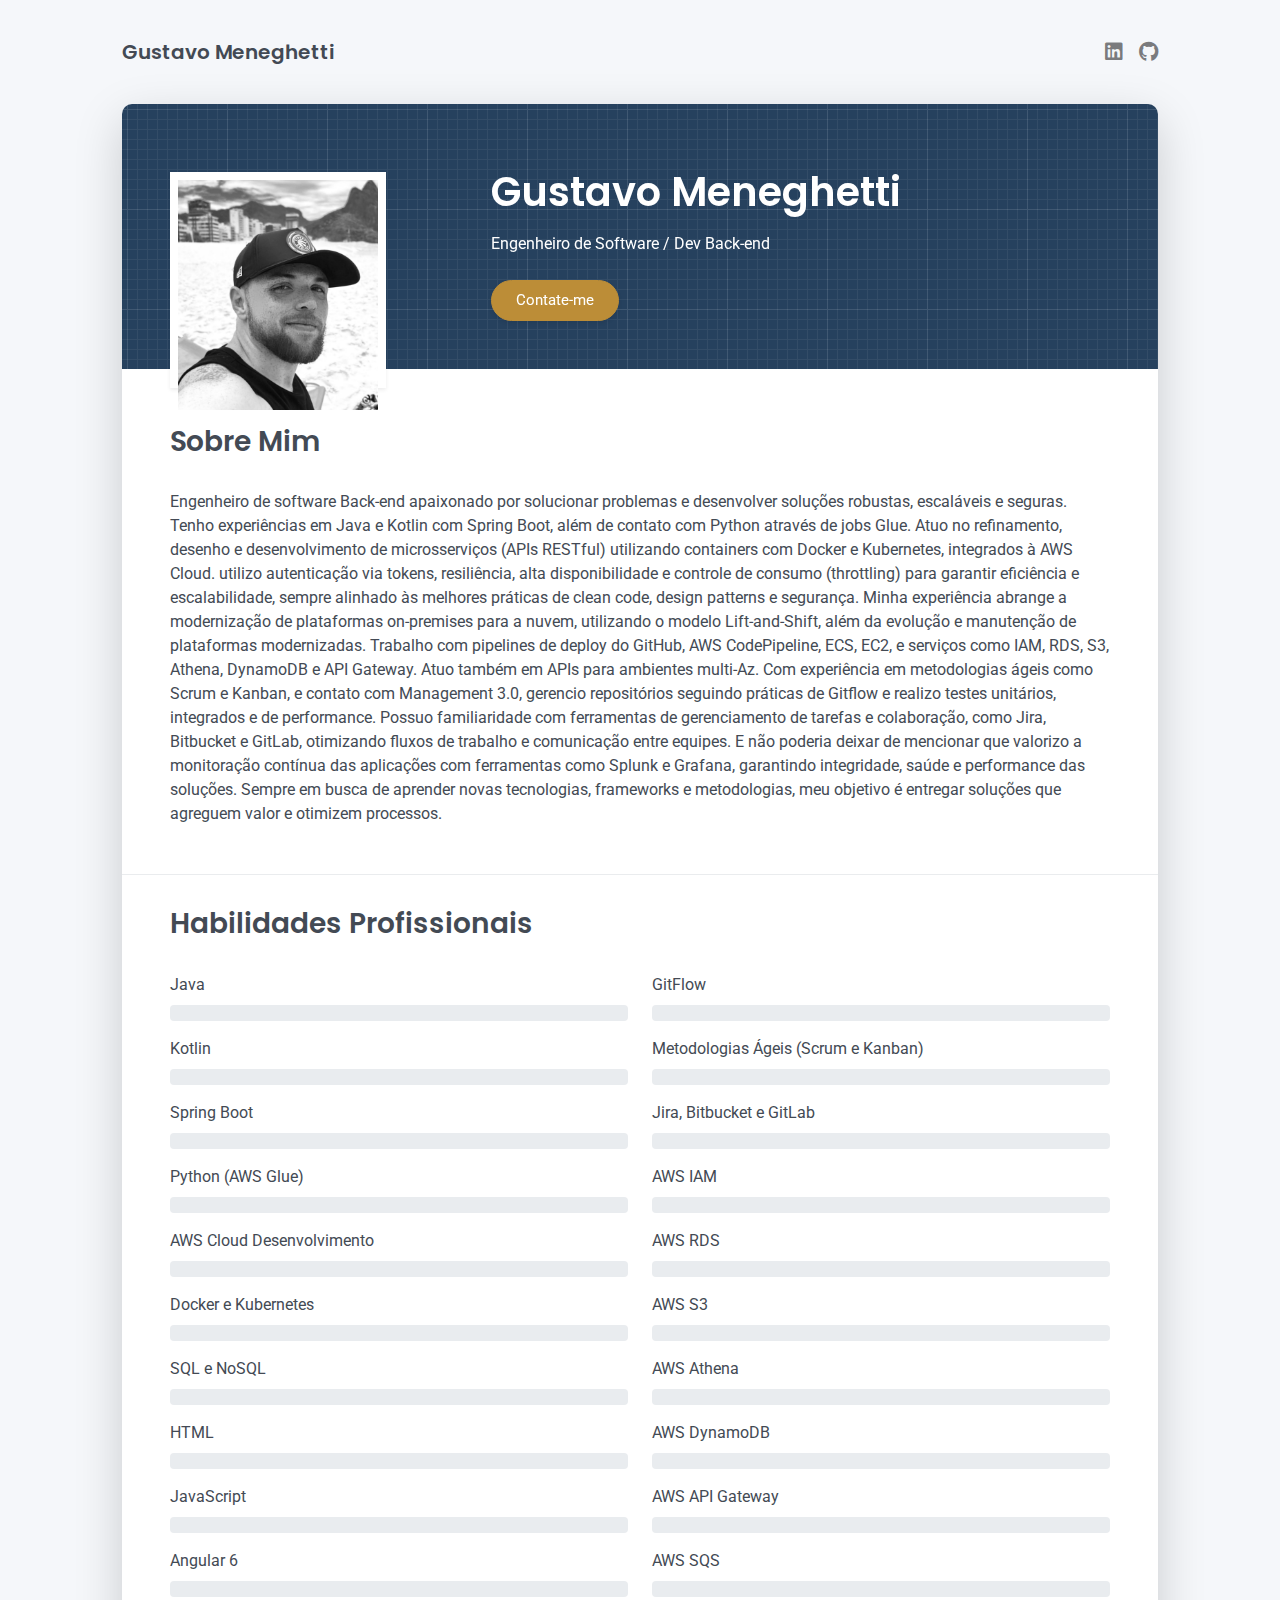
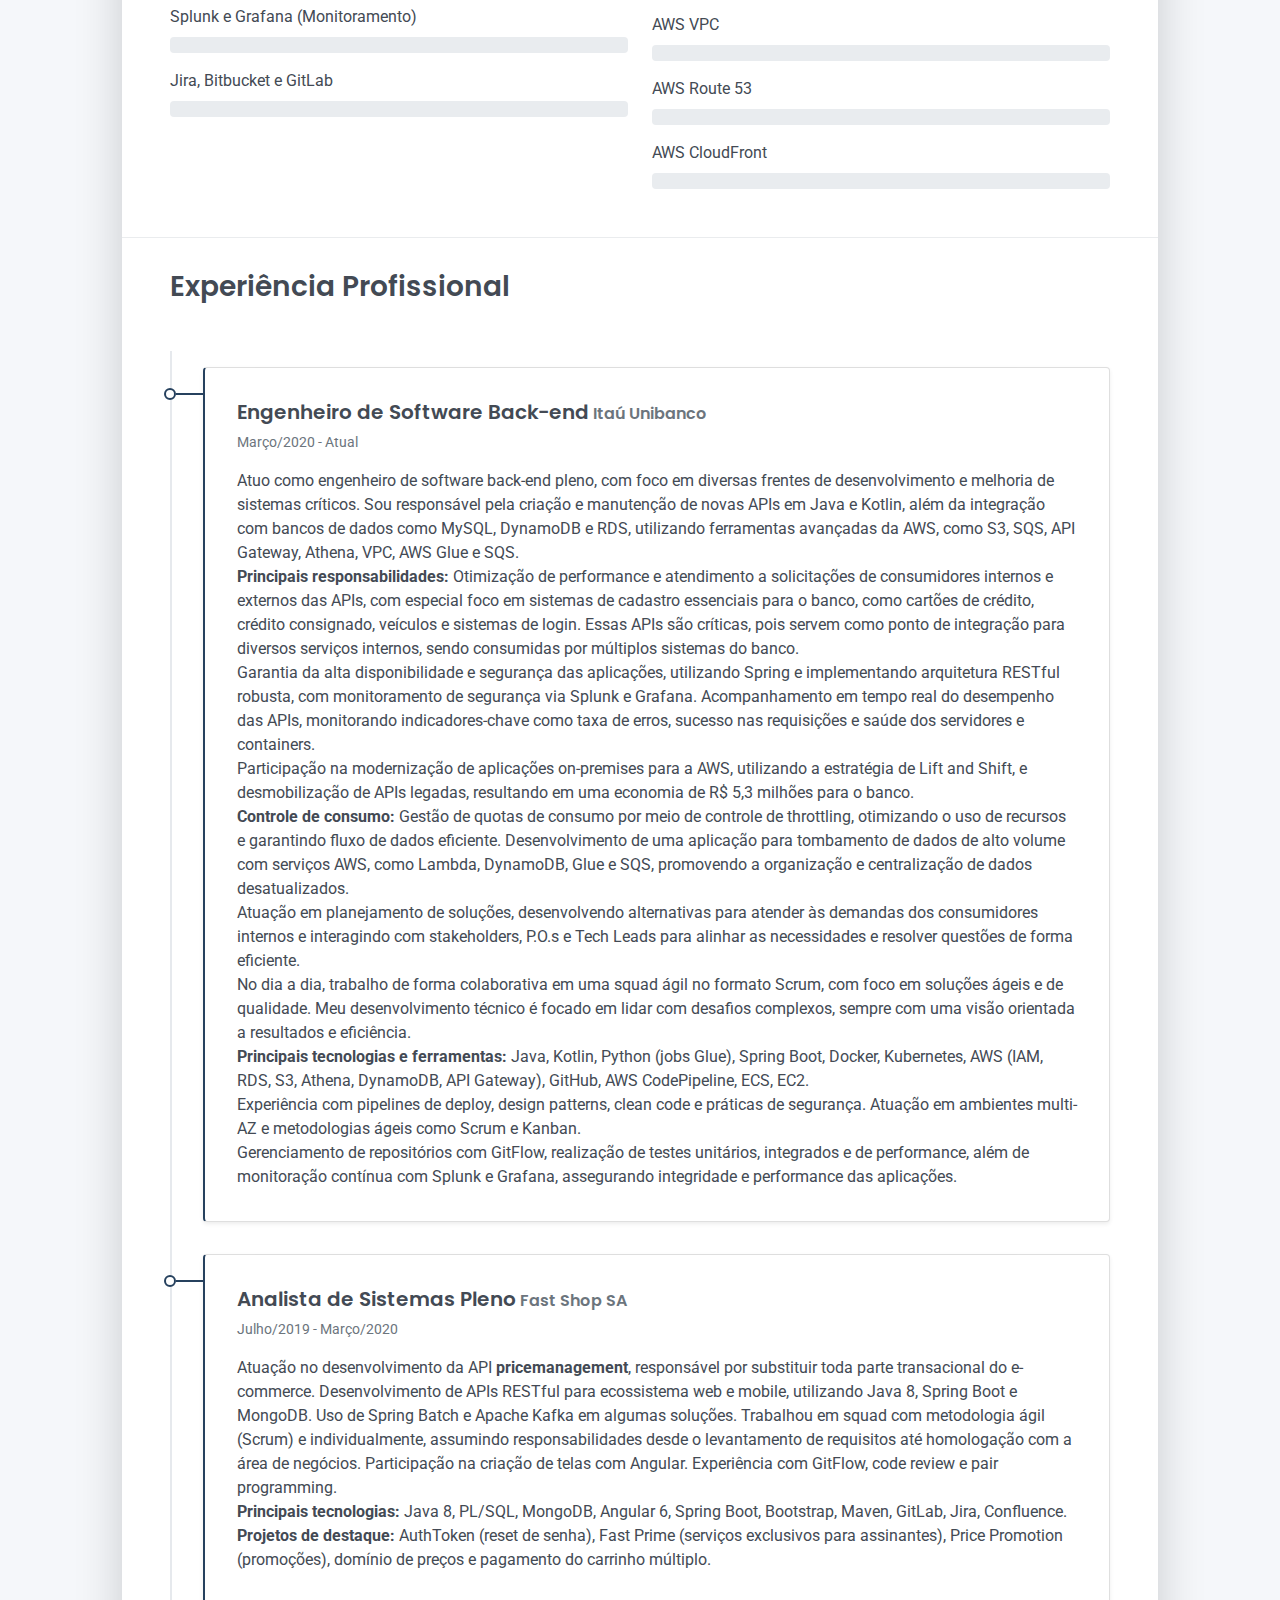
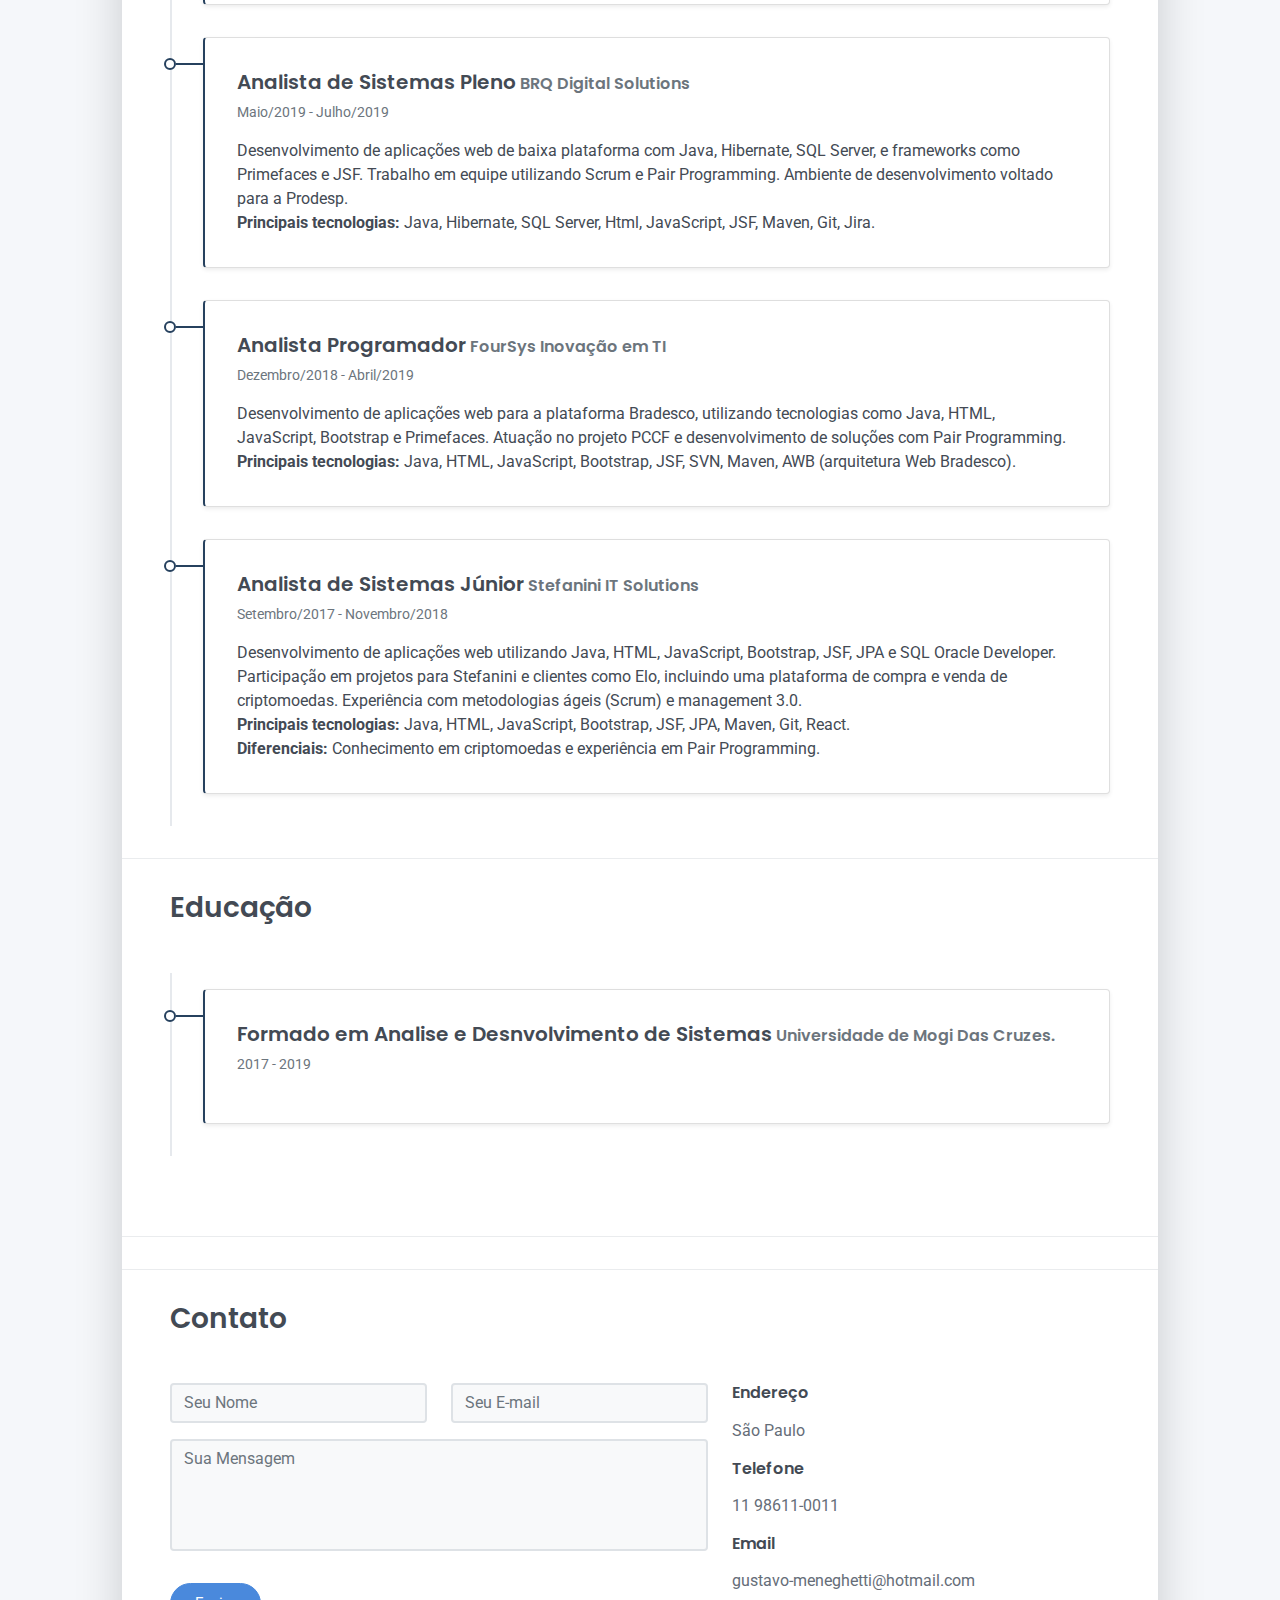
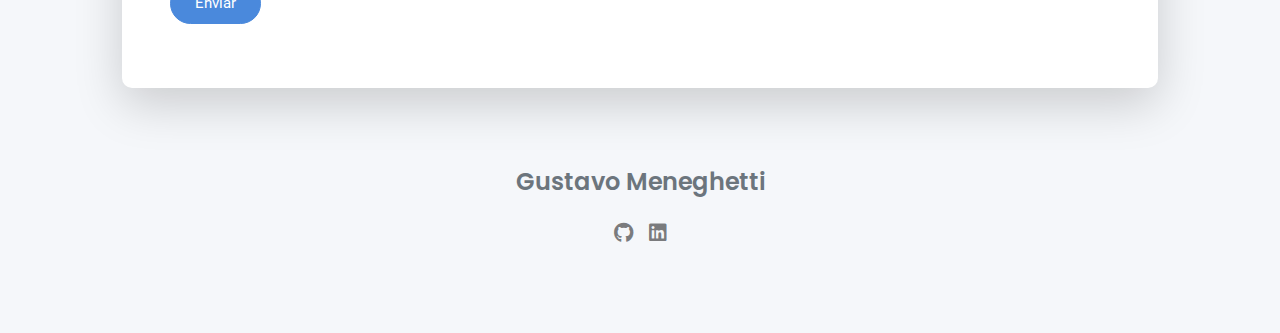
==== commit 9d5c1586: "subindo" ====
--- a/index.html
+++ b/index.html
@@ -54,7 +54,7 @@
               </div>
               <div class="col-lg-8 col-md-7 text-center text-md-start">
                 <h2 class="h1 mt-2" data-aos="fade-left" data-aos-delay="0">Gustavo Meneghetti</h2>
-                <p data-aos="fade-left" data-aos-delay="100">Engenheiro de Software Dev / Back-end</p>
+                <p data-aos="fade-left" data-aos-delay="100">Engenheiro de Software / Dev Back-end</p>
                 <div class="d-print-none" data-aos="fade-left" data-aos-delay="200"><a class="btn btn-success shadow-sm mt-1" href="#contact">Contate-me</a></div>
               </div>
             </div>
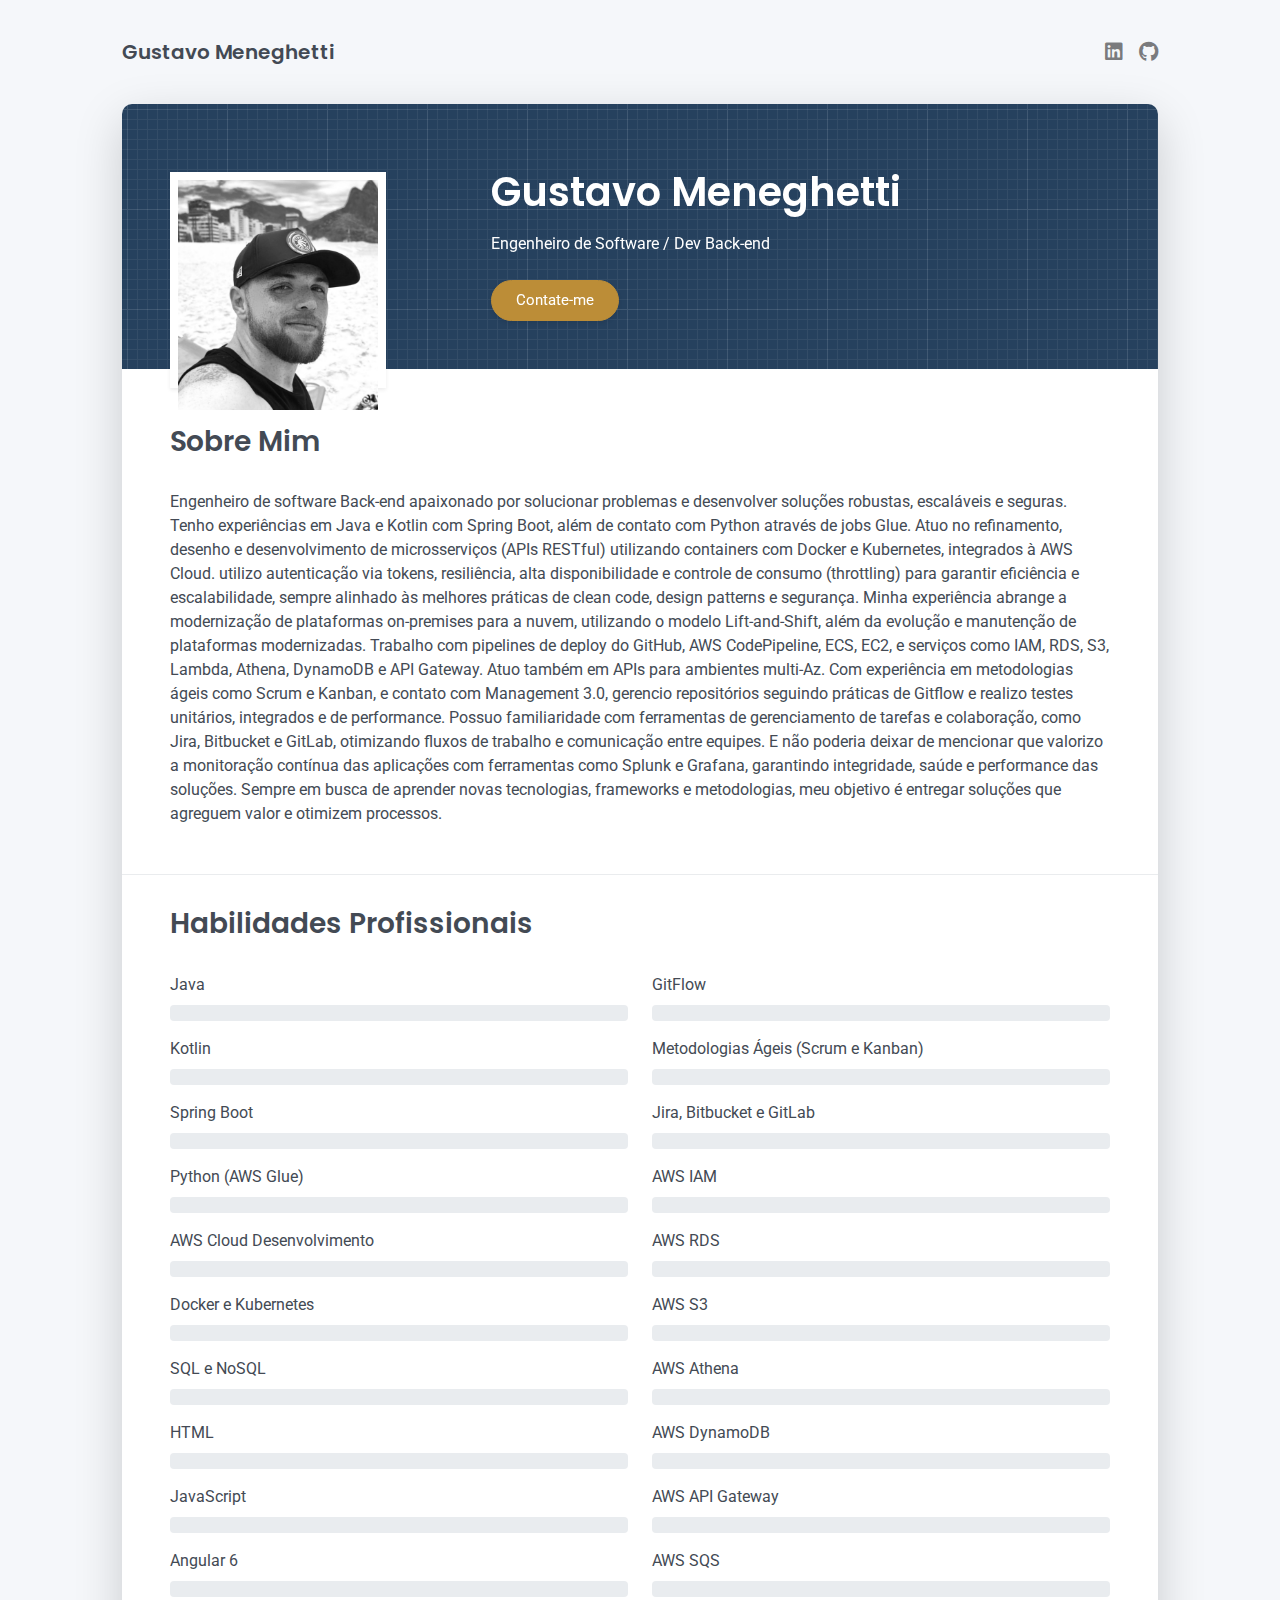
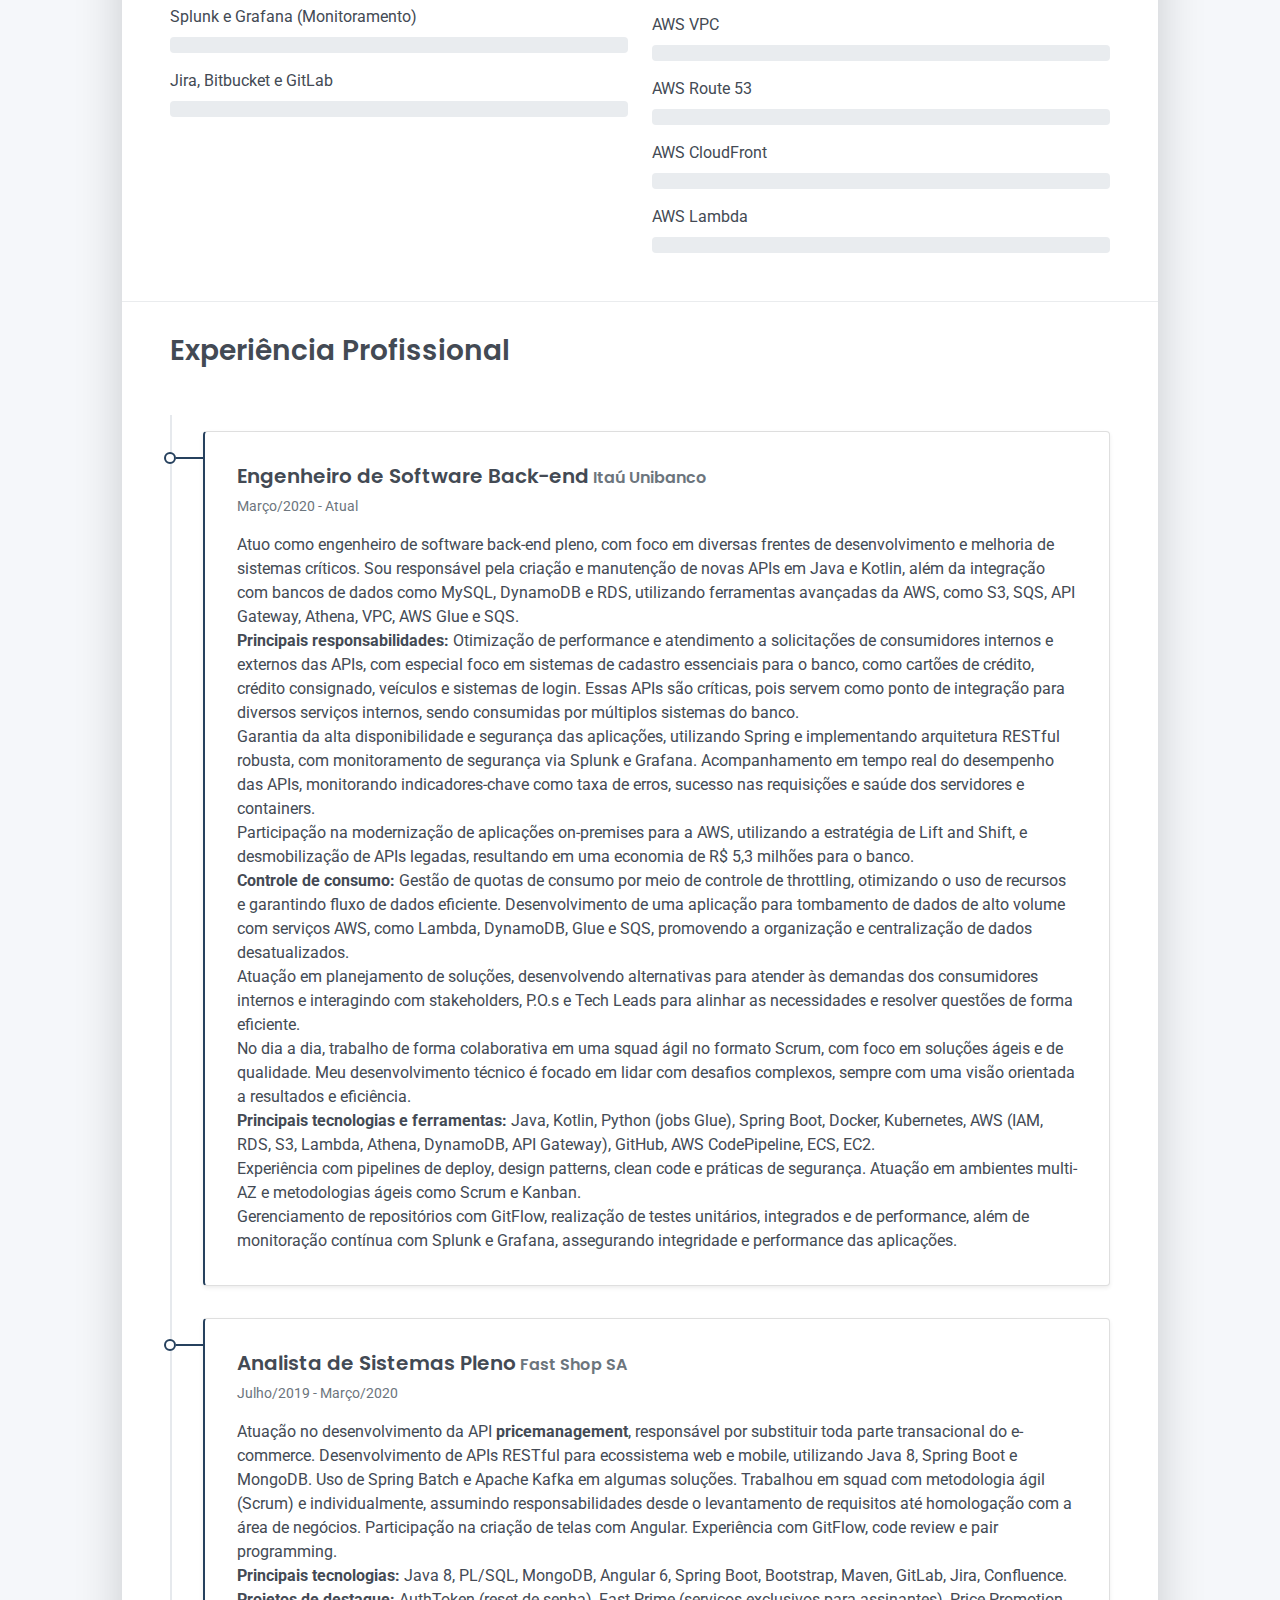
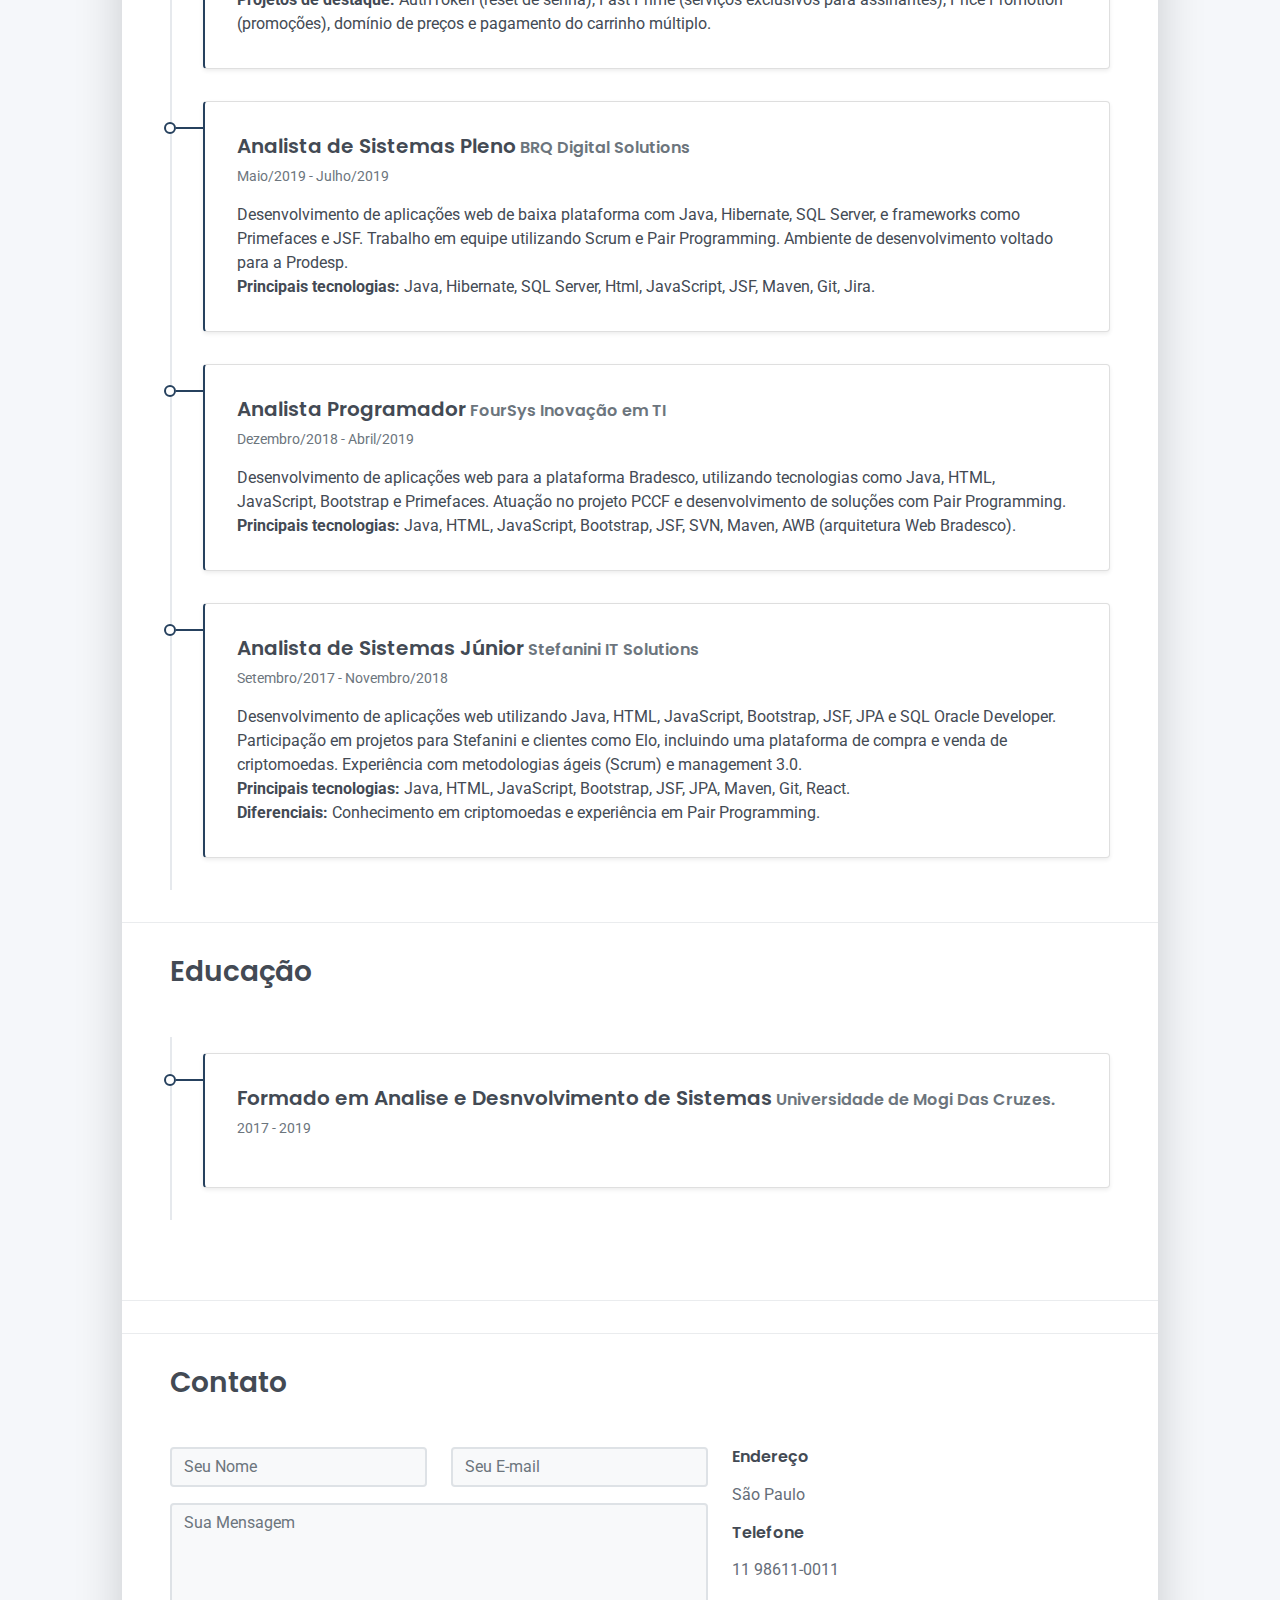
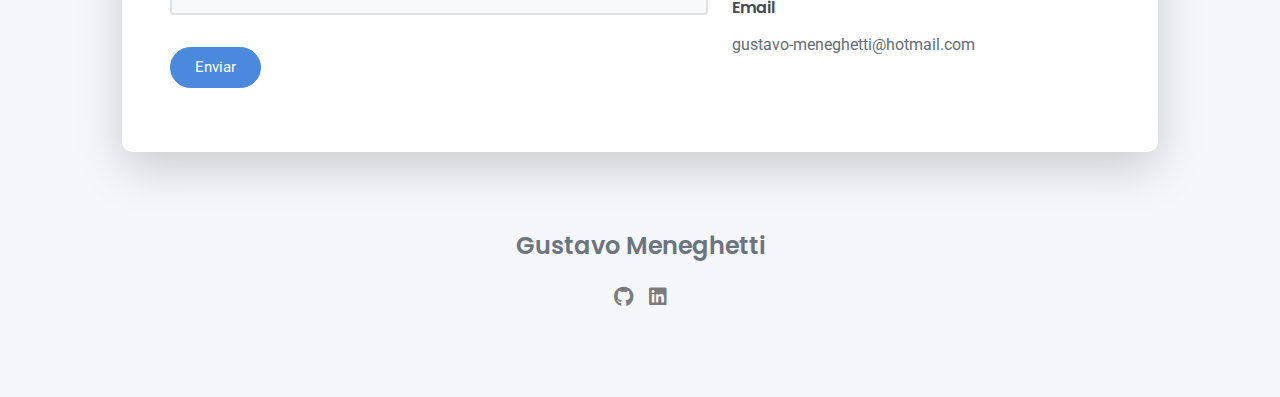
==== commit a86769c5: "subindo" ====
--- a/index.html
+++ b/index.html
@@ -65,7 +65,7 @@
                 <h2 class="h3 mb-3">Sobre Mim</h2>
                 <p>Engenheiro de software Back-end apaixonado por solucionar problemas e desenvolver soluções robustas, escaláveis e seguras. Tenho experiências em Java e Kotlin com Spring Boot, além de contato com Python através de jobs Glue. Atuo no refinamento, desenho e desenvolvimento de microsserviços (APIs RESTful) utilizando containers com Docker e Kubernetes, integrados à AWS Cloud. utilizo autenticação via tokens, resiliência, alta disponibilidade e controle de consumo (throttling) para garantir eficiência e escalabilidade, sempre alinhado às melhores práticas de clean code, design patterns e segurança.
                   
-                  Minha experiência abrange a modernização de plataformas on-premises para a nuvem, utilizando o modelo Lift-and-Shift, além da evolução e manutenção de plataformas modernizadas. Trabalho com pipelines de deploy do GitHub, AWS CodePipeline, ECS, EC2, e serviços como IAM, RDS, S3, Athena, DynamoDB e API Gateway. Atuo também em APIs para ambientes multi-Az. 
+                  Minha experiência abrange a modernização de plataformas on-premises para a nuvem, utilizando o modelo Lift-and-Shift, além da evolução e manutenção de plataformas modernizadas. Trabalho com pipelines de deploy do GitHub, AWS CodePipeline, ECS, EC2, e serviços como IAM, RDS, S3, Lambda, Athena, DynamoDB e API Gateway. Atuo também em APIs para ambientes multi-Az. 
                   
                   Com experiência em metodologias ágeis como Scrum e Kanban, e contato com Management 3.0, gerencio repositórios seguindo práticas de Gitflow e realizo testes unitários, integrados e de performance. Possuo familiaridade com ferramentas de gerenciamento de tarefas e colaboração, como Jira, Bitbucket e GitLab, otimizando fluxos de trabalho e comunicação entre equipes.
                   
@@ -207,6 +207,11 @@
                           <div class="progress-bar bg-success" role="progressbar" data-aos="zoom-in-right" data-aos-delay="1300" data-aos-anchor=".skills-section" style="width: 60%" aria-valuenow="60" aria-valuemin="0" aria-valuemax="100"></div>
                       </div>
                   </div>
+				  <div class="mb-2"><span>AWS Lambda</span>
+					<div class="progress my-1">
+						<div class="progress-bar bg-success" role="progressbar" data-aos="zoom-in-right" data-aos-delay="1300" data-aos-anchor=".skills-section" style="width: 60%" aria-valuenow="60" aria-valuemin="0" aria-valuemax="100"></div>
+					</div>
+				</div>
                 </div>
             </div>
         </div>
@@ -227,7 +232,7 @@
                         <br><b>Controle de consumo:</b> Gestão de quotas de consumo por meio de controle de throttling, otimizando o uso de recursos e garantindo fluxo de dados eficiente. Desenvolvimento de uma aplicação para tombamento de dados de alto volume com serviços AWS, como Lambda, DynamoDB, Glue e SQS, promovendo a organização e centralização de dados desatualizados.
                         <br>Atuação em planejamento de soluções, desenvolvendo alternativas para atender às demandas dos consumidores internos e interagindo com stakeholders, P.O.s e Tech Leads para alinhar as necessidades e resolver questões de forma eficiente.
                         <br>No dia a dia, trabalho de forma colaborativa em uma squad ágil no formato Scrum, com foco em soluções ágeis e de qualidade. Meu desenvolvimento técnico é focado em lidar com desafios complexos, sempre com uma visão orientada a resultados e eficiência.
-                        <br><b>Principais tecnologias e ferramentas:</b> Java, Kotlin, Python (jobs Glue), Spring Boot, Docker, Kubernetes, AWS (IAM, RDS, S3, Athena, DynamoDB, API Gateway), GitHub, AWS CodePipeline, ECS, EC2.
+                        <br><b>Principais tecnologias e ferramentas:</b> Java, Kotlin, Python (jobs Glue), Spring Boot, Docker, Kubernetes, AWS (IAM, RDS, S3, Lambda, Athena, DynamoDB, API Gateway), GitHub, AWS CodePipeline, ECS, EC2.
                         <br>Experiência com pipelines de deploy, design patterns, clean code e práticas de segurança. Atuação em ambientes multi-AZ e metodologias ágeis como Scrum e Kanban. 
                         <br>Gerenciamento de repositórios com GitFlow, realização de testes unitários, integrados e de performance, além de monitoração contínua com Splunk e Grafana, assegurando integridade e performance das aplicações.
                     </div>
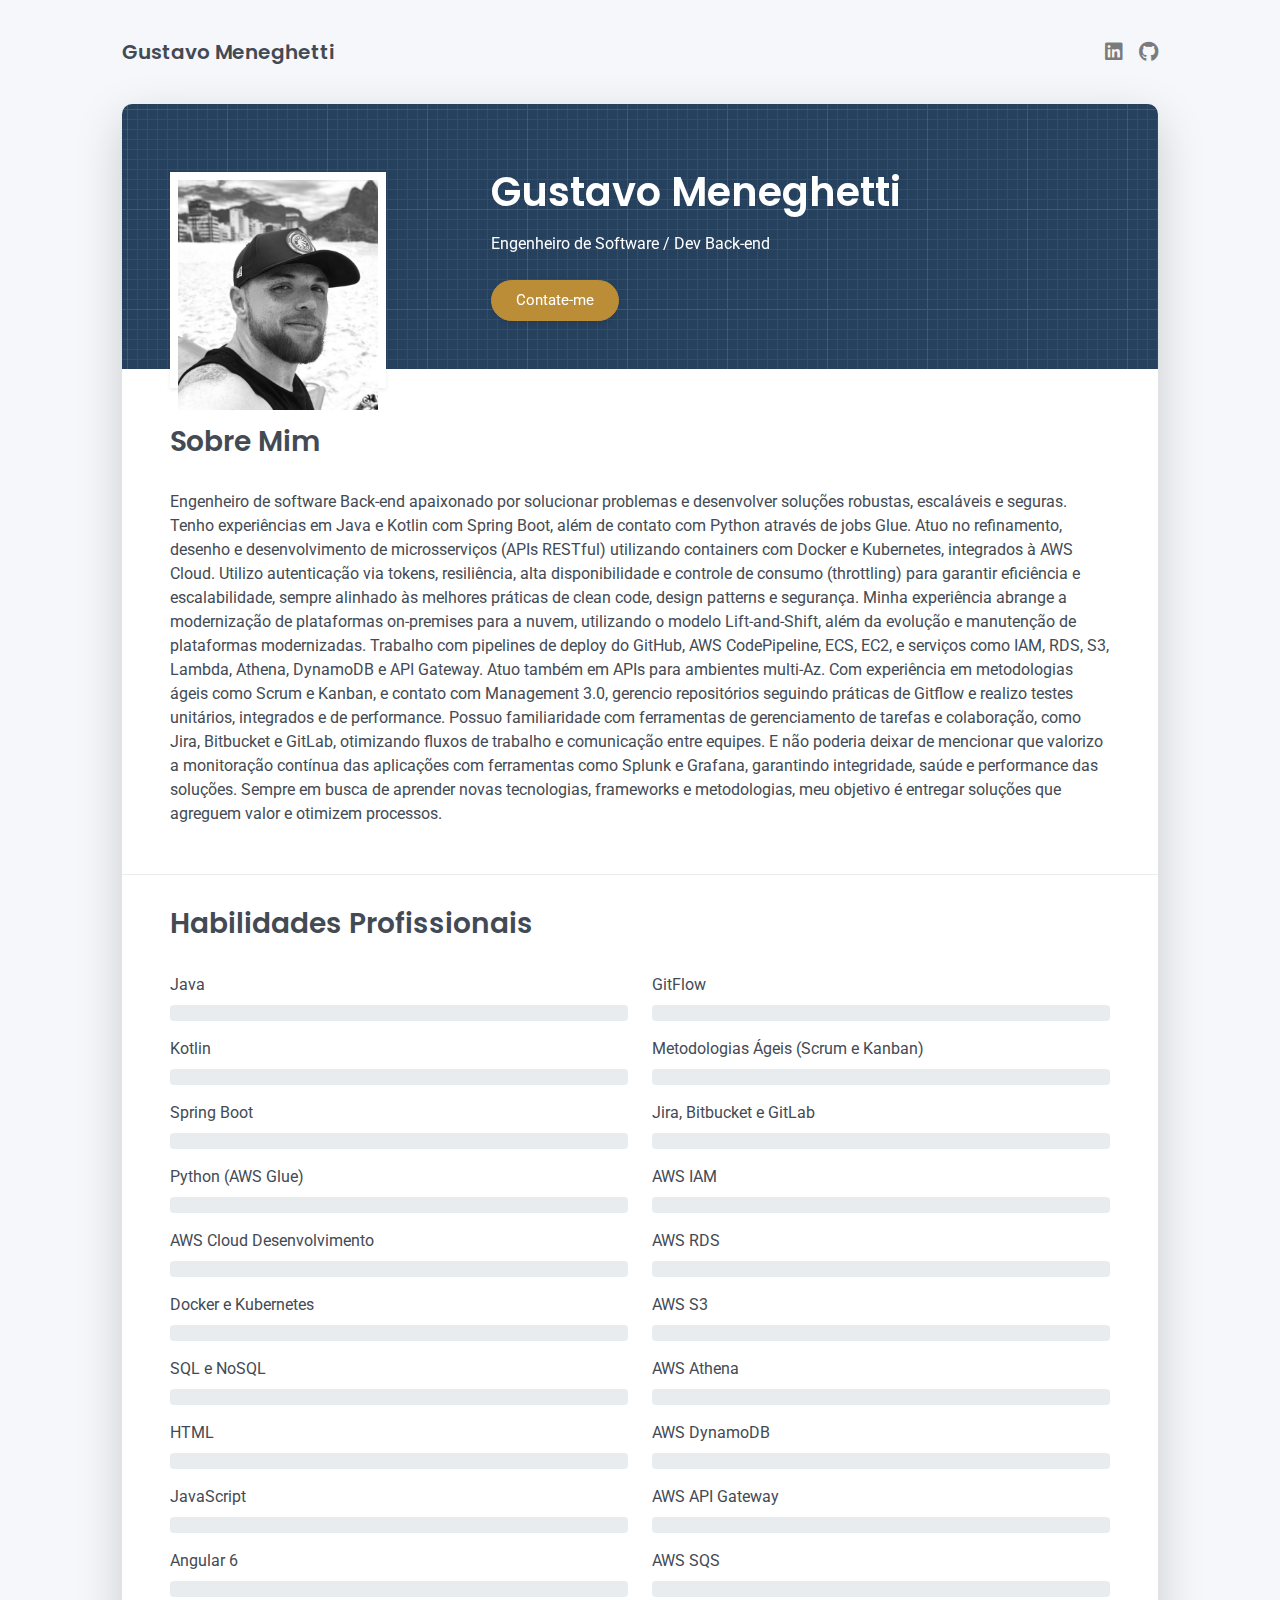
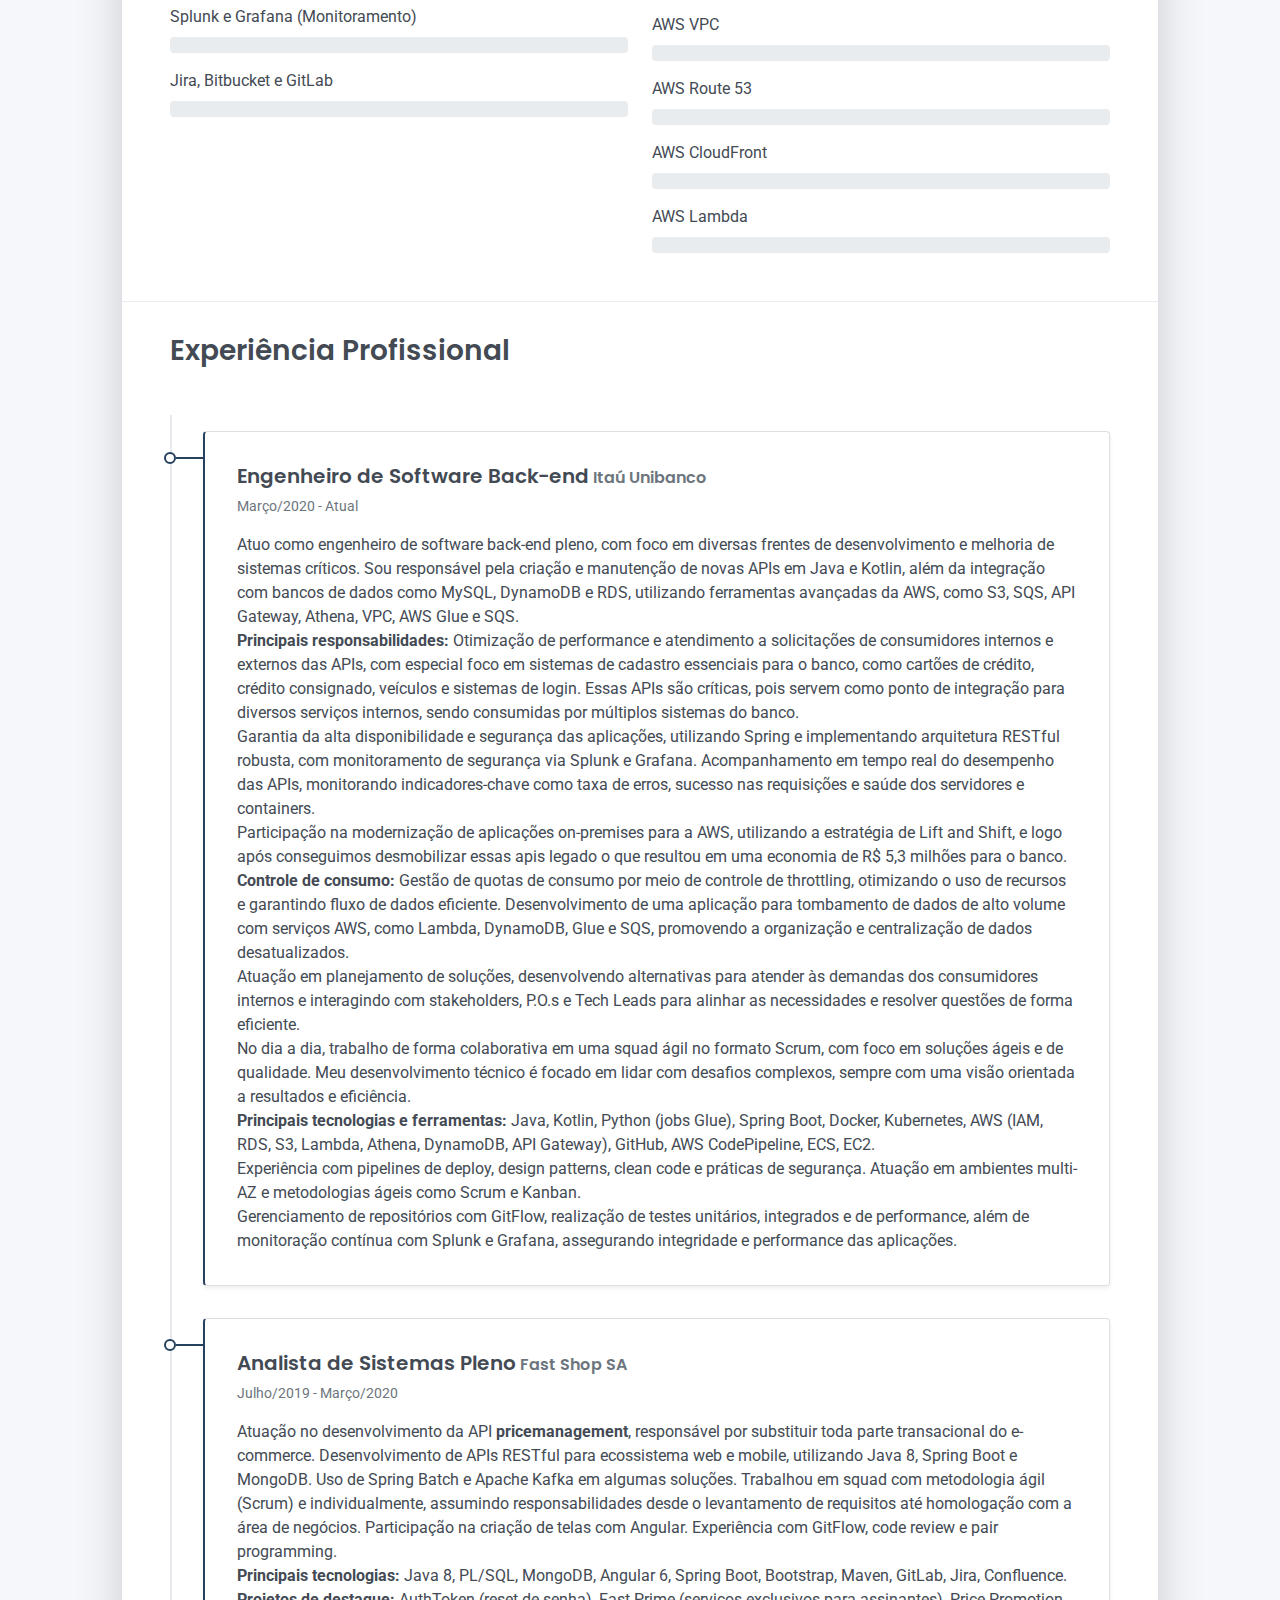
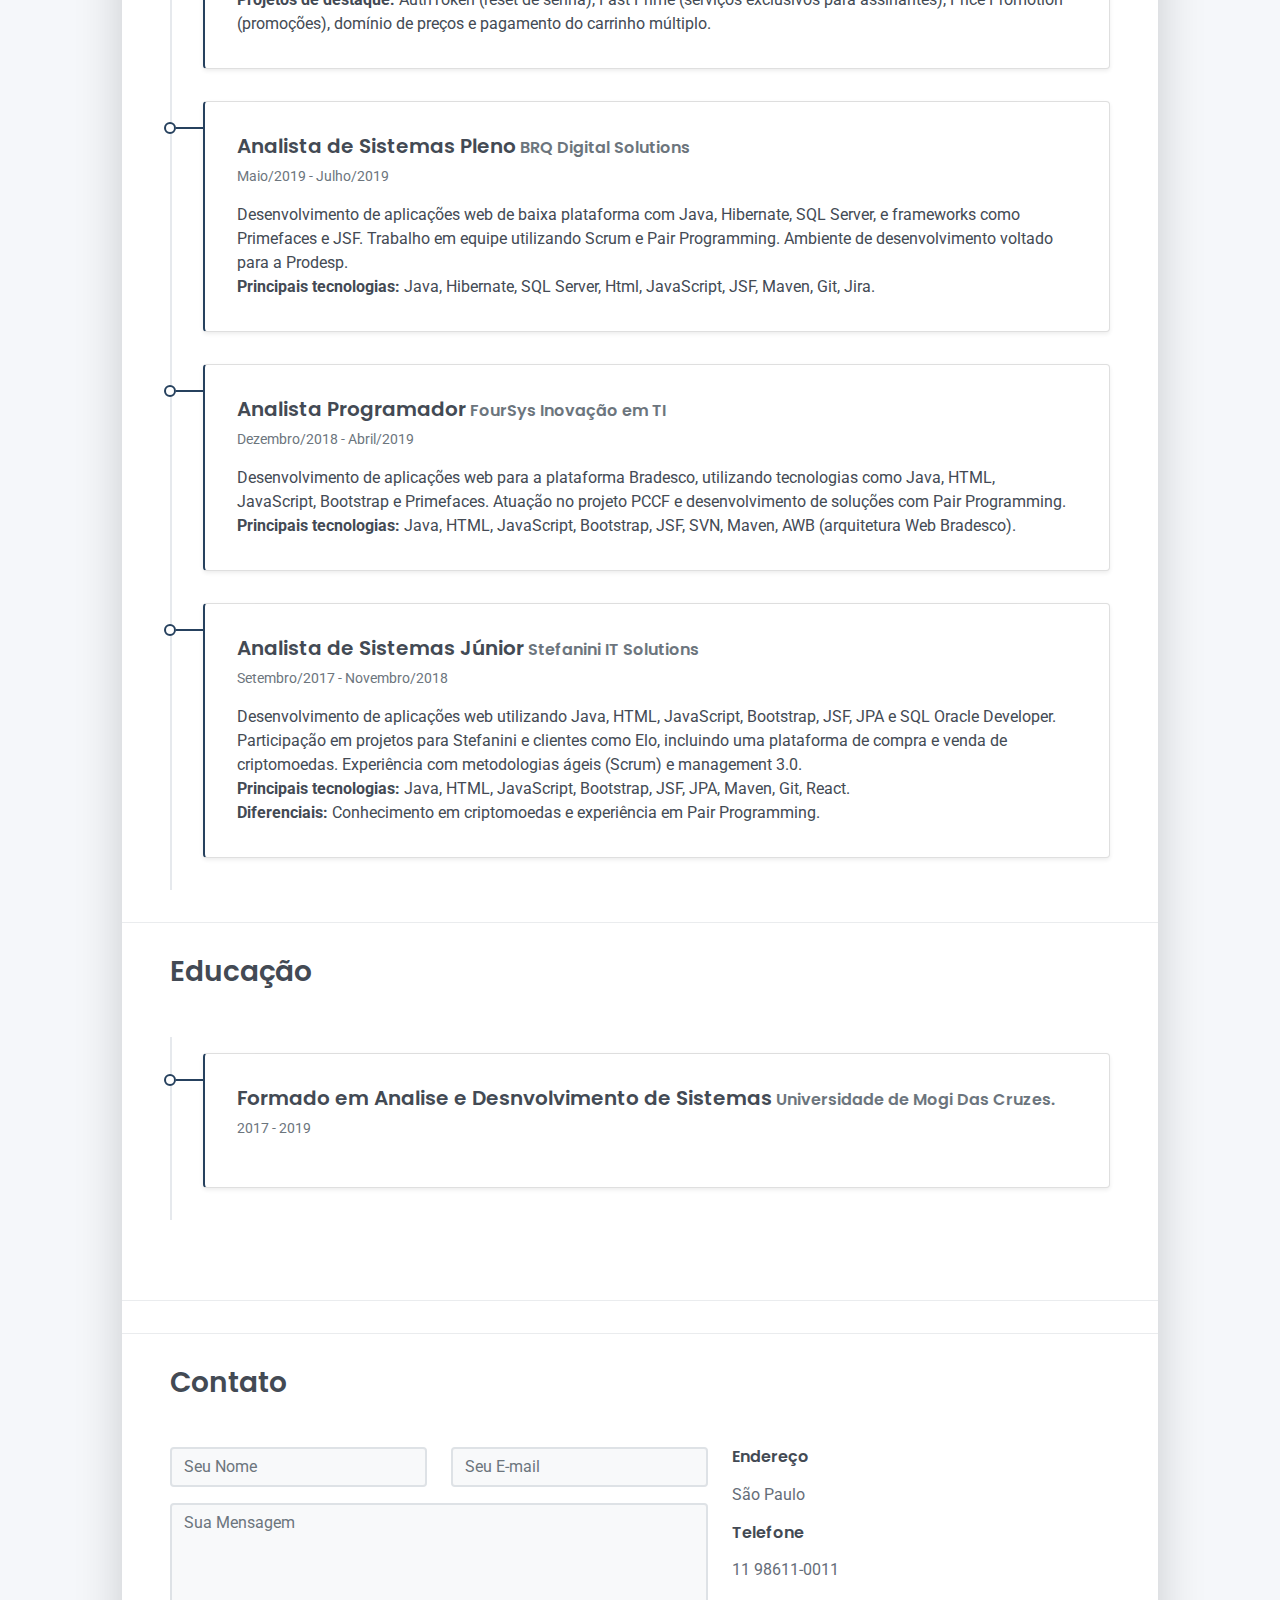
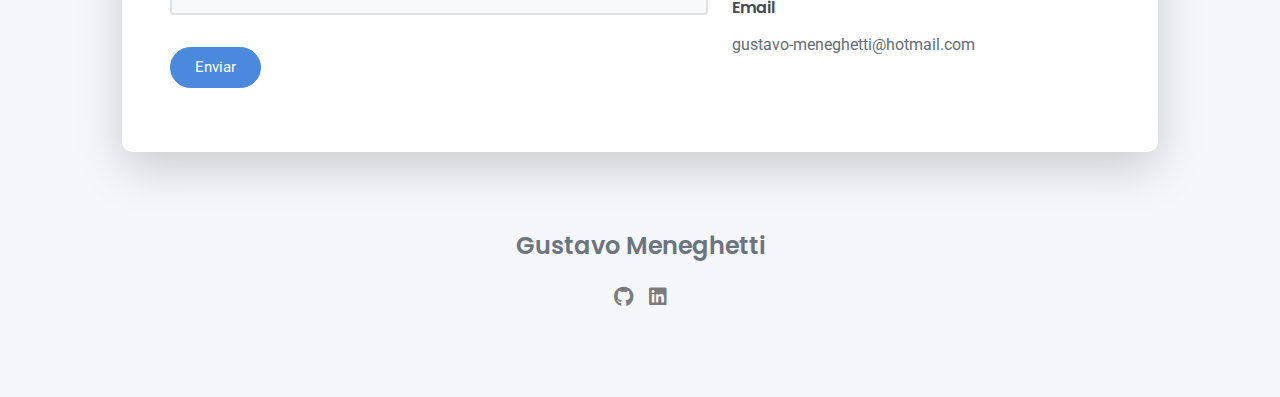
==== commit 549c777b: "subindo" ====
--- a/index.html
+++ b/index.html
@@ -63,7 +63,7 @@
             <div class="row">
               <div class="col-md-12">
                 <h2 class="h3 mb-3">Sobre Mim</h2>
-                <p>Engenheiro de software Back-end apaixonado por solucionar problemas e desenvolver soluções robustas, escaláveis e seguras. Tenho experiências em Java e Kotlin com Spring Boot, além de contato com Python através de jobs Glue. Atuo no refinamento, desenho e desenvolvimento de microsserviços (APIs RESTful) utilizando containers com Docker e Kubernetes, integrados à AWS Cloud. utilizo autenticação via tokens, resiliência, alta disponibilidade e controle de consumo (throttling) para garantir eficiência e escalabilidade, sempre alinhado às melhores práticas de clean code, design patterns e segurança.
+                <p>Engenheiro de software Back-end apaixonado por solucionar problemas e desenvolver soluções robustas, escaláveis e seguras. Tenho experiências em Java e Kotlin com Spring Boot, além de contato com Python através de jobs Glue. Atuo no refinamento, desenho e desenvolvimento de microsserviços (APIs RESTful) utilizando containers com Docker e Kubernetes, integrados à AWS Cloud. Utilizo autenticação via tokens, resiliência, alta disponibilidade e controle de consumo (throttling) para garantir eficiência e escalabilidade, sempre alinhado às melhores práticas de clean code, design patterns e segurança.
                   
                   Minha experiência abrange a modernização de plataformas on-premises para a nuvem, utilizando o modelo Lift-and-Shift, além da evolução e manutenção de plataformas modernizadas. Trabalho com pipelines de deploy do GitHub, AWS CodePipeline, ECS, EC2, e serviços como IAM, RDS, S3, Lambda, Athena, DynamoDB e API Gateway. Atuo também em APIs para ambientes multi-Az. 
                   
@@ -228,7 +228,7 @@
                         Atuo como engenheiro de software back-end pleno, com foco em diversas frentes de desenvolvimento e melhoria de sistemas críticos. Sou responsável pela criação e manutenção de novas APIs em Java e Kotlin, além da integração com bancos de dados como MySQL, DynamoDB e RDS, utilizando ferramentas avançadas da AWS, como S3, SQS, API Gateway, Athena, VPC, AWS Glue e SQS.
                         <br><b>Principais responsabilidades:</b> Otimização de performance e atendimento a solicitações de consumidores internos e externos das APIs, com especial foco em sistemas de cadastro essenciais para o banco, como cartões de crédito, crédito consignado, veículos e sistemas de login. Essas APIs são críticas, pois servem como ponto de integração para diversos serviços internos, sendo consumidas por múltiplos sistemas do banco.
                         <br>Garantia da alta disponibilidade e segurança das aplicações, utilizando Spring e implementando arquitetura RESTful robusta, com monitoramento de segurança via Splunk e Grafana. Acompanhamento em tempo real do desempenho das APIs, monitorando indicadores-chave como taxa de erros, sucesso nas requisições e saúde dos servidores e containers.
-                        <br>Participação na modernização de aplicações on-premises para a AWS, utilizando a estratégia de Lift and Shift, e desmobilização de APIs legadas, resultando em uma economia de R$ 5,3 milhões para o banco.
+                        <br>Participação na modernização de aplicações on-premises para a AWS, utilizando a estratégia de Lift and Shift, e logo após conseguimos desmobilizar essas apis legado o que resultou em uma economia de R$ 5,3 milhões para o banco.
                         <br><b>Controle de consumo:</b> Gestão de quotas de consumo por meio de controle de throttling, otimizando o uso de recursos e garantindo fluxo de dados eficiente. Desenvolvimento de uma aplicação para tombamento de dados de alto volume com serviços AWS, como Lambda, DynamoDB, Glue e SQS, promovendo a organização e centralização de dados desatualizados.
                         <br>Atuação em planejamento de soluções, desenvolvendo alternativas para atender às demandas dos consumidores internos e interagindo com stakeholders, P.O.s e Tech Leads para alinhar as necessidades e resolver questões de forma eficiente.
                         <br>No dia a dia, trabalho de forma colaborativa em uma squad ágil no formato Scrum, com foco em soluções ágeis e de qualidade. Meu desenvolvimento técnico é focado em lidar com desafios complexos, sempre com uma visão orientada a resultados e eficiência.
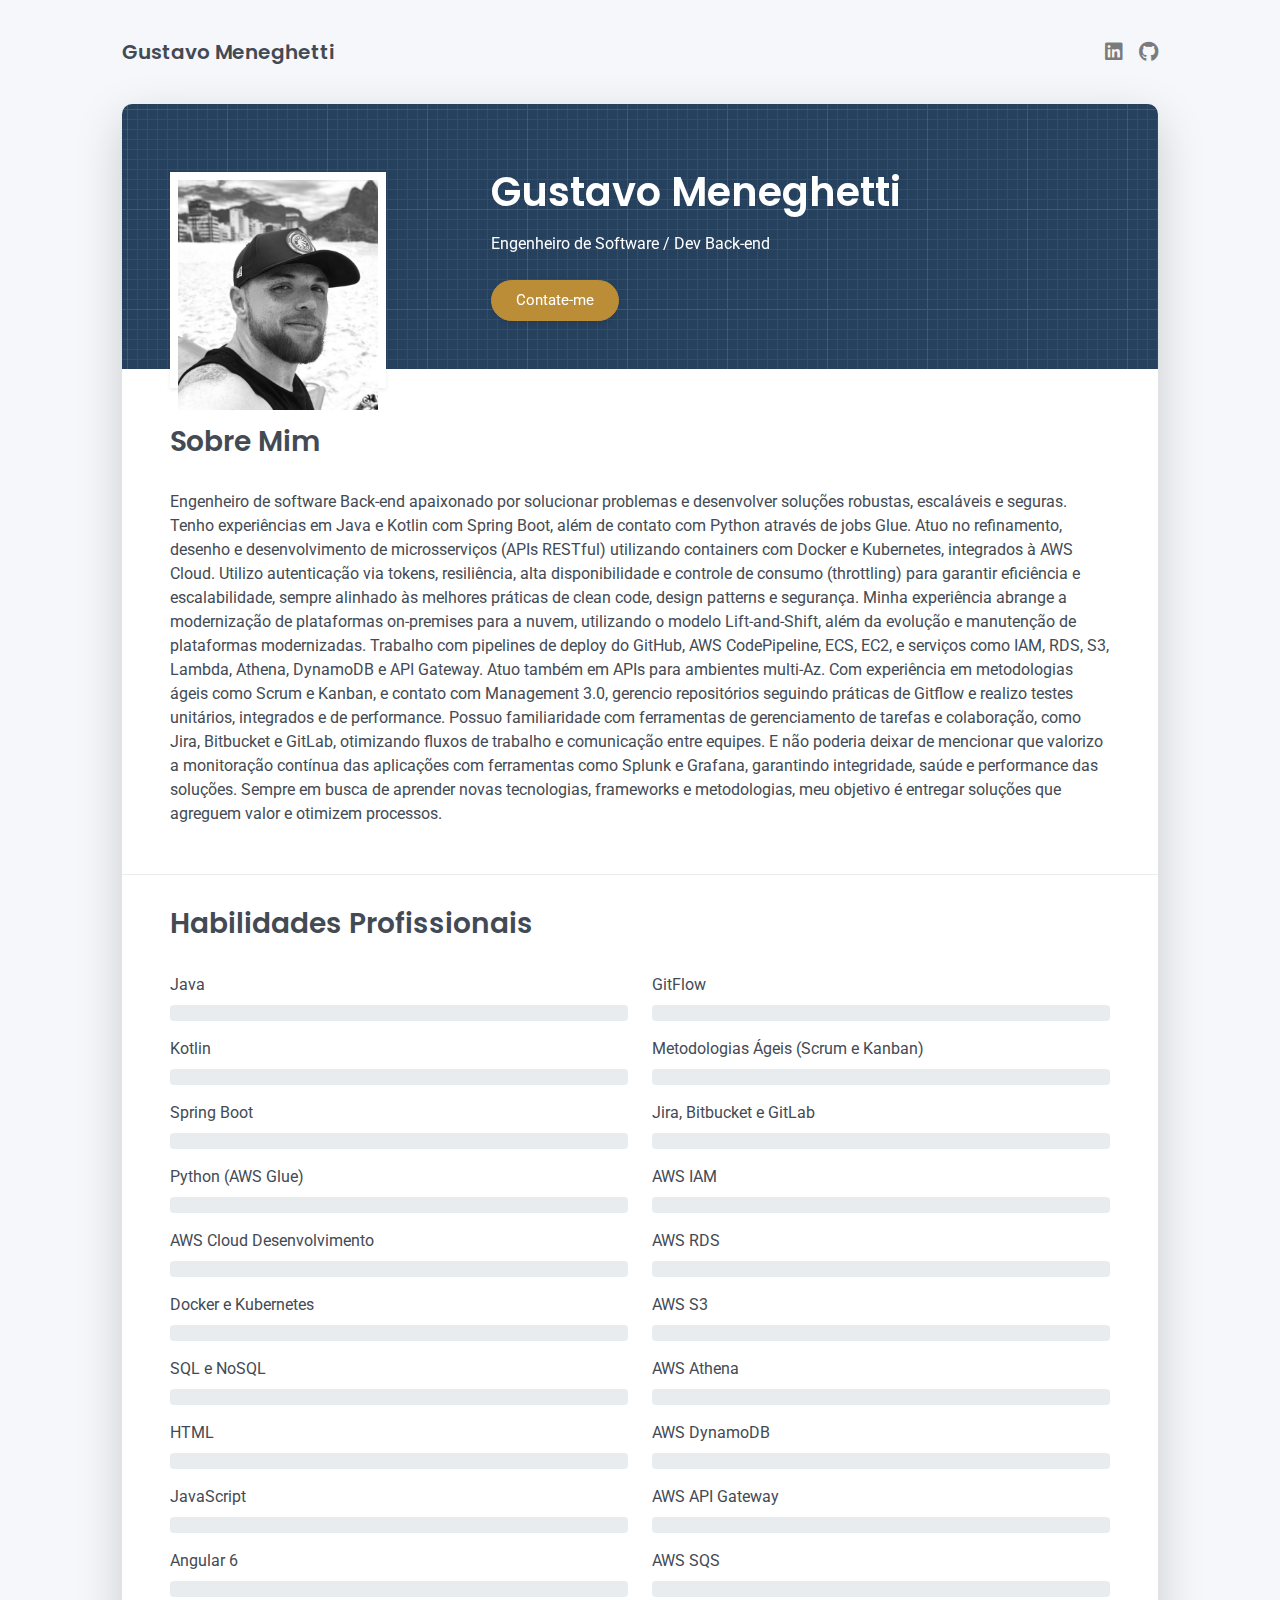
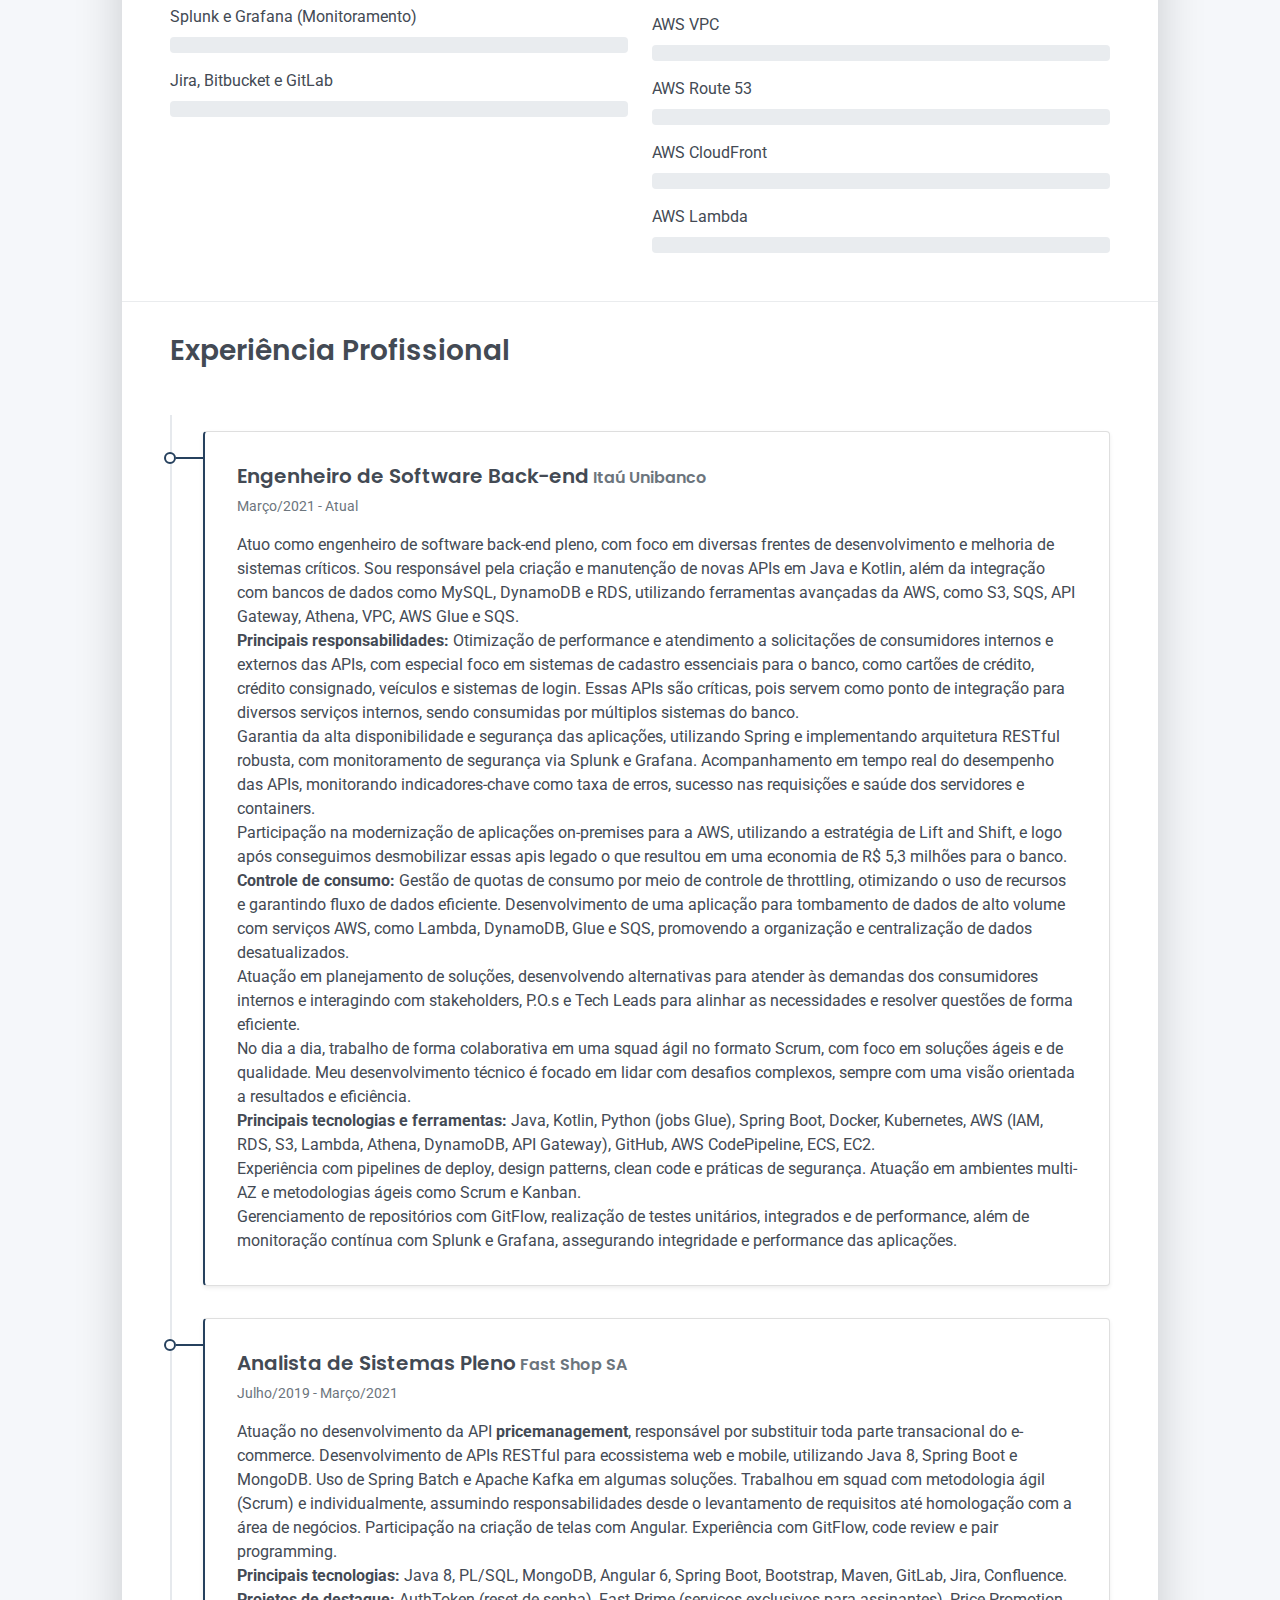
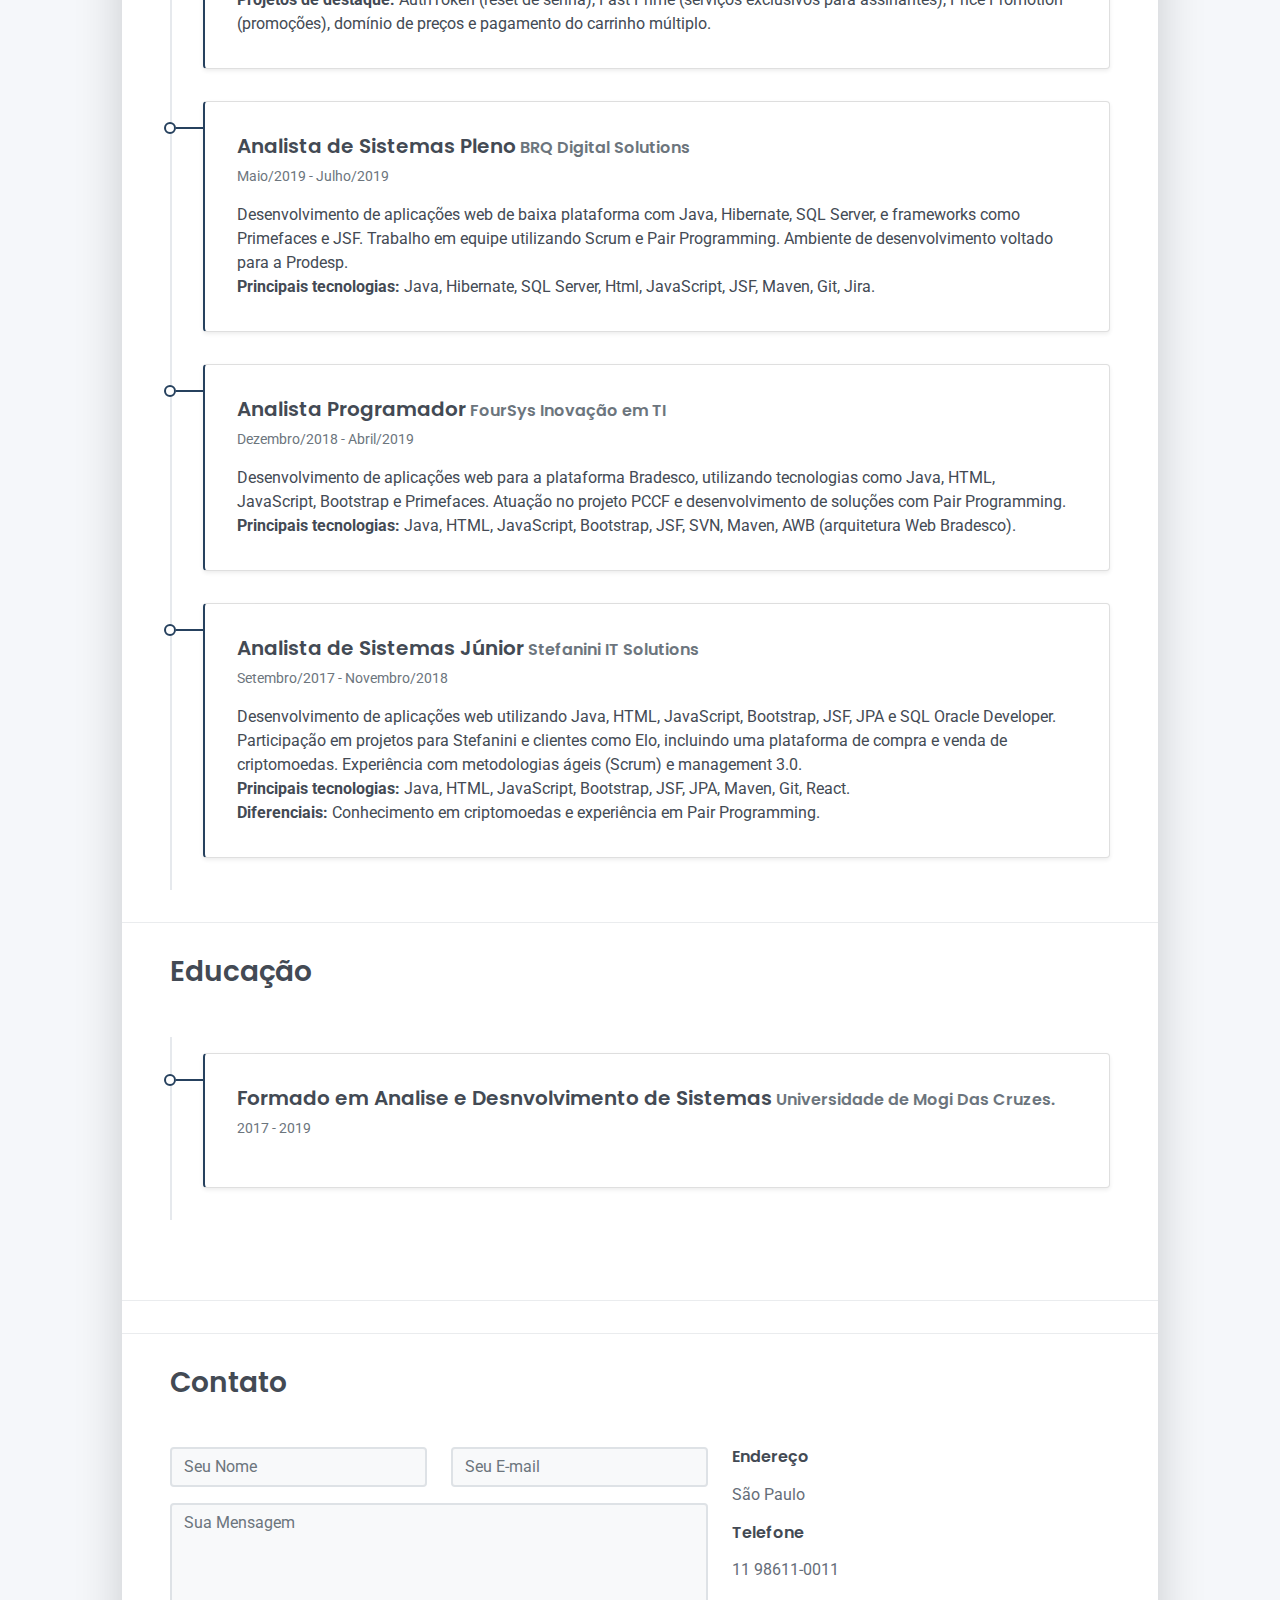
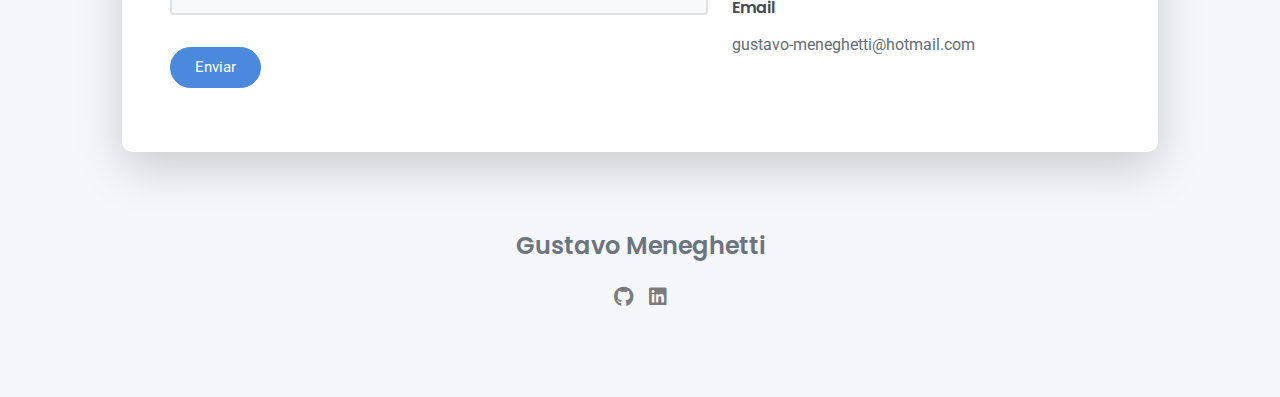
==== commit 97d23c3d: "subindo" ====
--- a/index.html
+++ b/index.html
@@ -223,7 +223,7 @@
               <div class="timeline-card timeline-card-primary card shadow-sm">
                 <div class="card-body">
                     <div class="h5 mb-1">Engenheiro de Software Back-end<span class="text-muted h6"> Itaú Unibanco</span></div>
-                    <div class="text-muted text-small mb-2">Março/2020 - Atual</div>
+                    <div class="text-muted text-small mb-2">Março/2021 - Atual</div>
                     <div>
                         Atuo como engenheiro de software back-end pleno, com foco em diversas frentes de desenvolvimento e melhoria de sistemas críticos. Sou responsável pela criação e manutenção de novas APIs em Java e Kotlin, além da integração com bancos de dados como MySQL, DynamoDB e RDS, utilizando ferramentas avançadas da AWS, como S3, SQS, API Gateway, Athena, VPC, AWS Glue e SQS.
                         <br><b>Principais responsabilidades:</b> Otimização de performance e atendimento a solicitações de consumidores internos e externos das APIs, com especial foco em sistemas de cadastro essenciais para o banco, como cartões de crédito, crédito consignado, veículos e sistemas de login. Essas APIs são críticas, pois servem como ponto de integração para diversos serviços internos, sendo consumidas por múltiplos sistemas do banco.
@@ -243,7 +243,7 @@
                 <div class="timeline-card timeline-card-primary card shadow-sm">
                     <div class="card-body">
                         <div class="h5 mb-1">Analista de Sistemas Pleno<span class="text-muted h6"> Fast Shop SA</span></div>
-                        <div class="text-muted text-small mb-2">Julho/2019 - Março/2020</div>
+                        <div class="text-muted text-small mb-2">Julho/2019 - Março/2021</div>
                         <div>
                             Atuação no desenvolvimento da API <b>pricemanagement</b>, responsável por substituir toda parte transacional do e-commerce. Desenvolvimento de APIs RESTful para ecossistema web e mobile, utilizando Java 8, Spring Boot e MongoDB. Uso de Spring Batch e Apache Kafka em algumas soluções. Trabalhou em squad com metodologia ágil (Scrum) e individualmente, assumindo responsabilidades desde o levantamento de requisitos até homologação com a área de negócios. Participação na criação de telas com Angular. Experiência com GitFlow, code review e pair programming.
                             <br><b>Principais tecnologias:</b> Java 8, PL/SQL, MongoDB, Angular 6, Spring Boot, Bootstrap, Maven, GitLab, Jira, Confluence.
